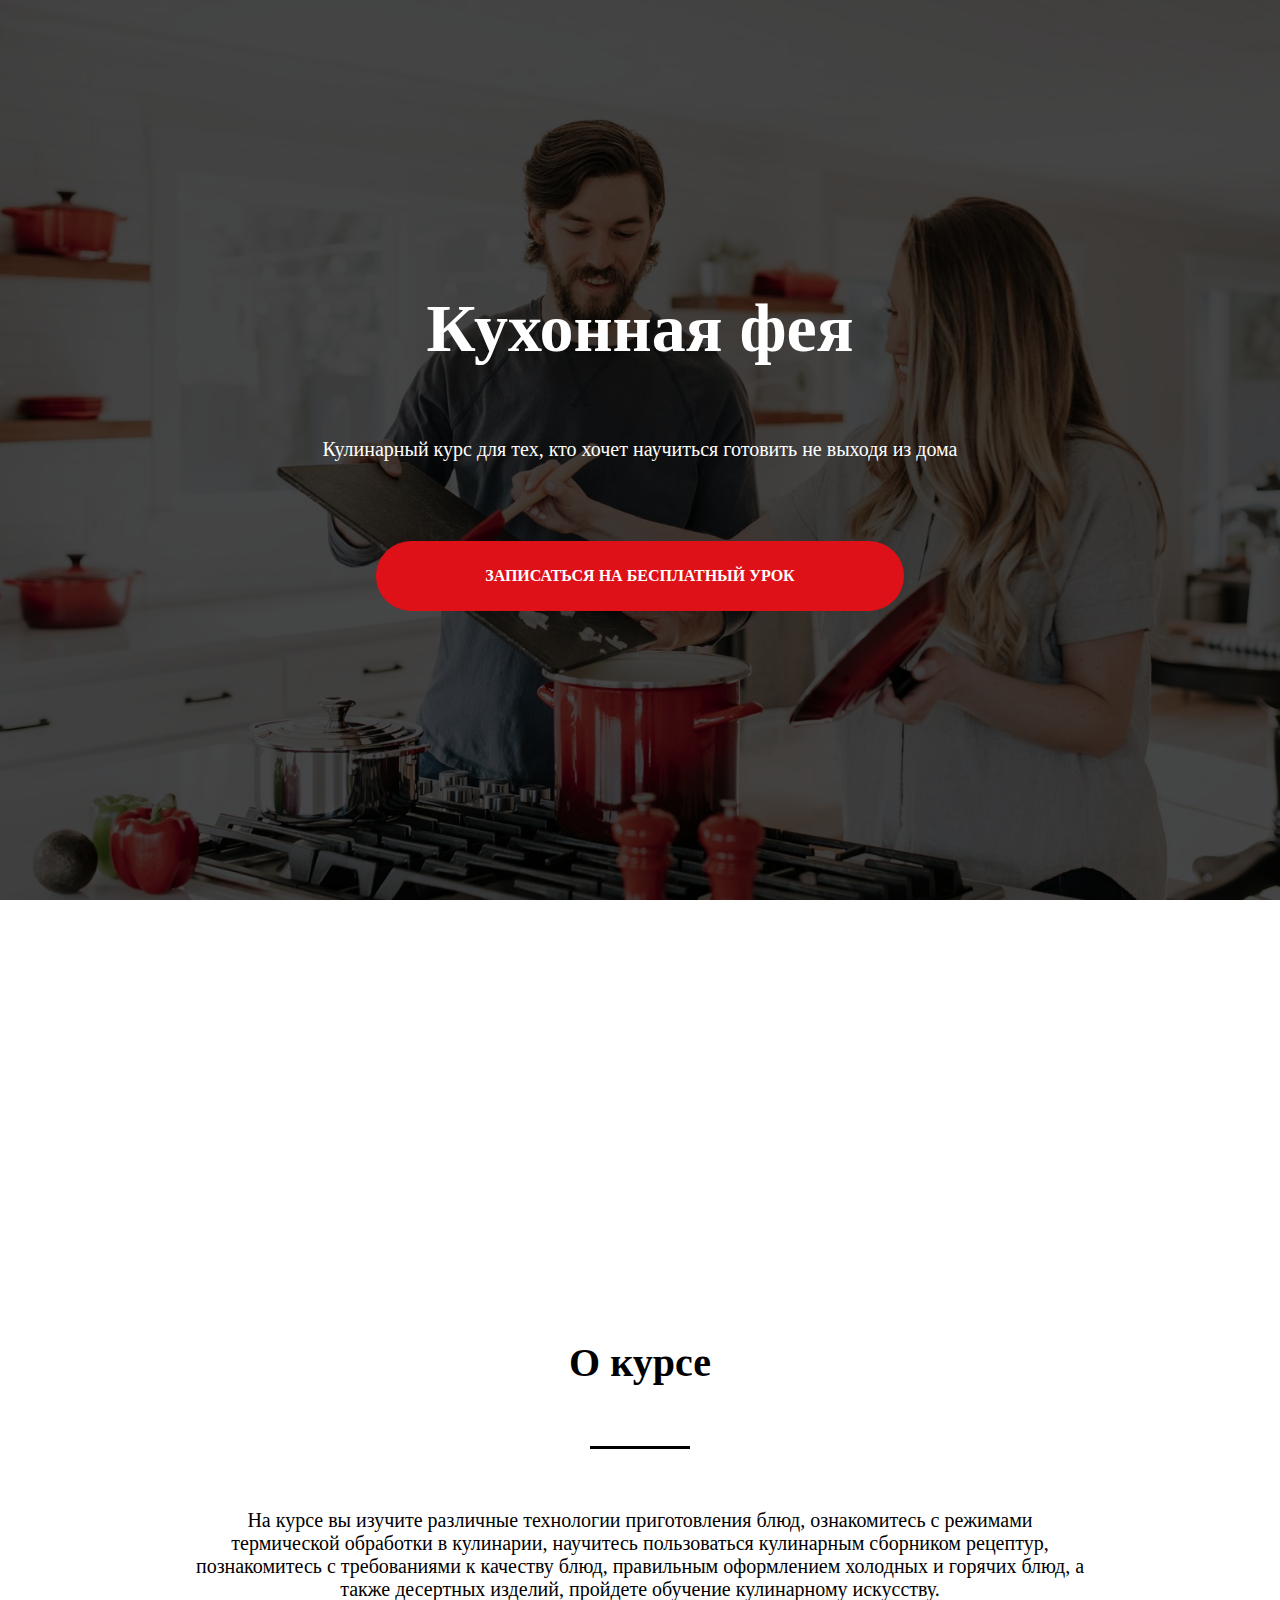
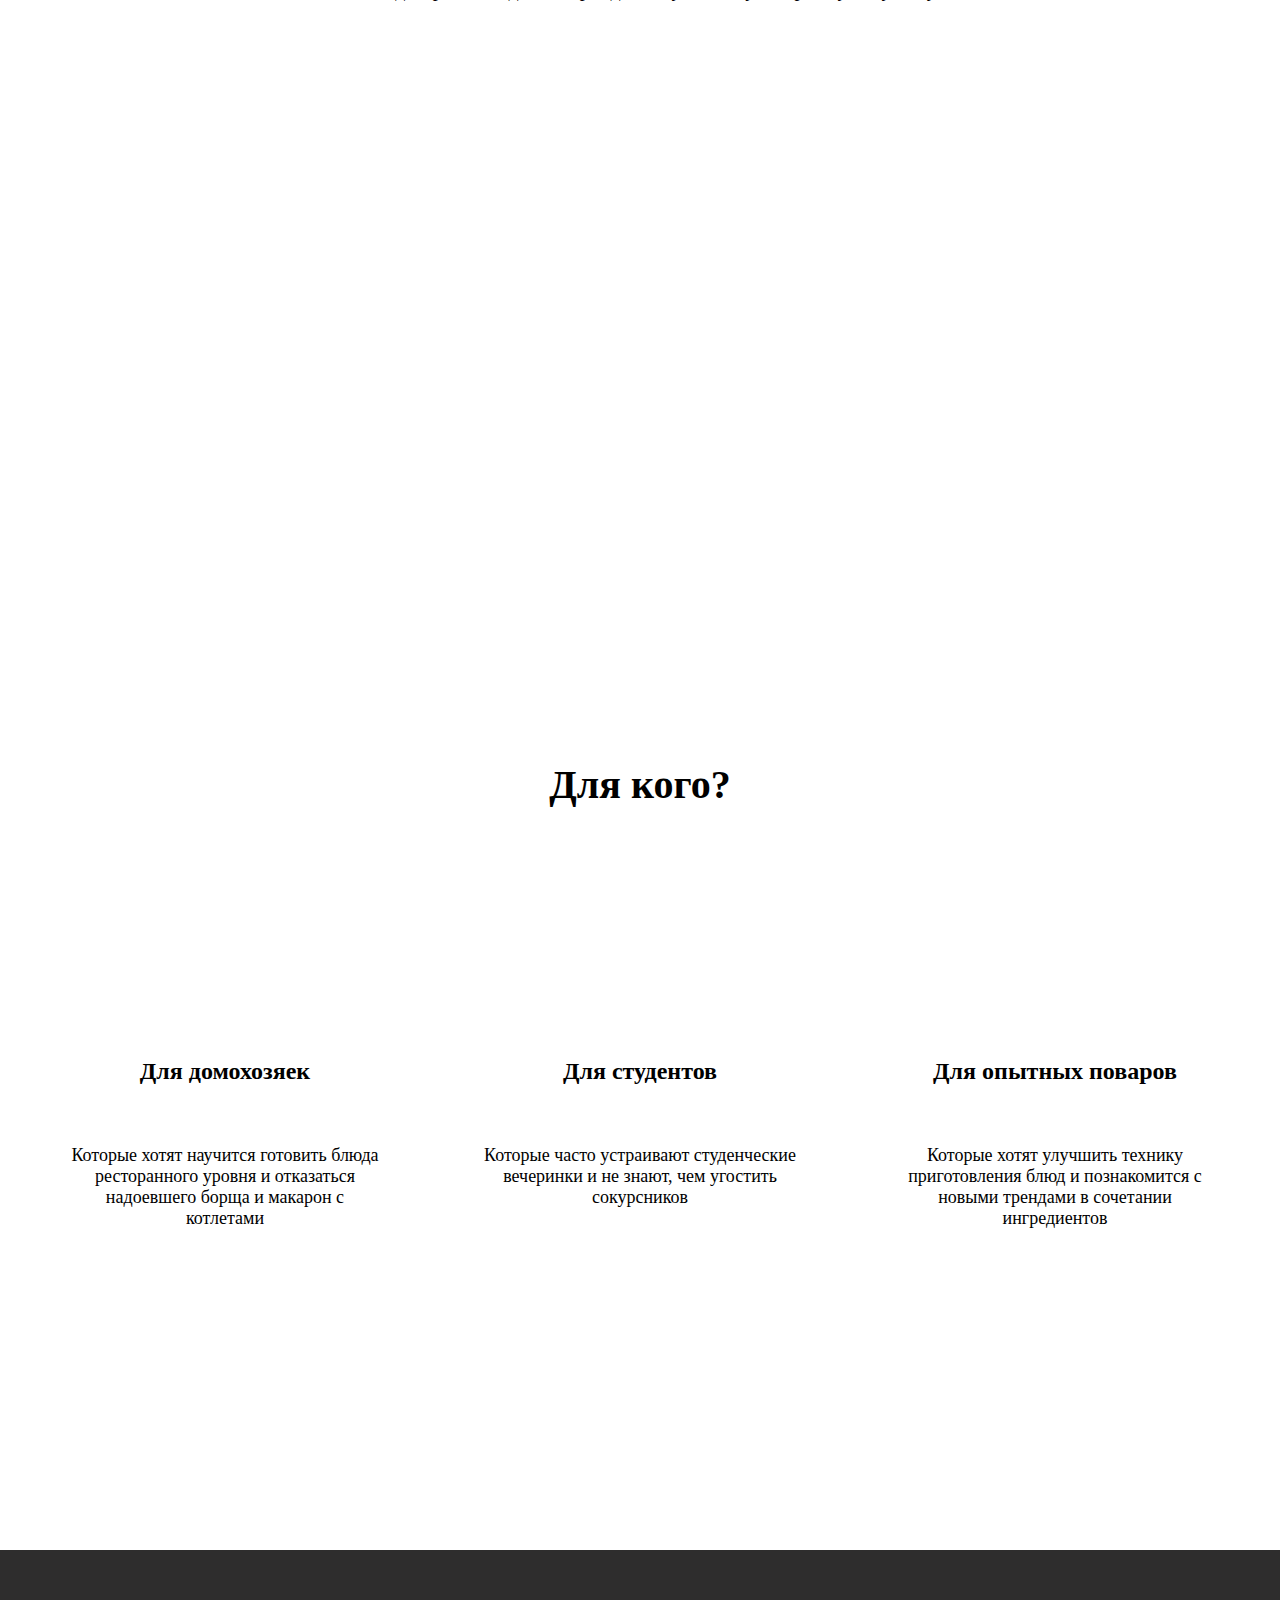
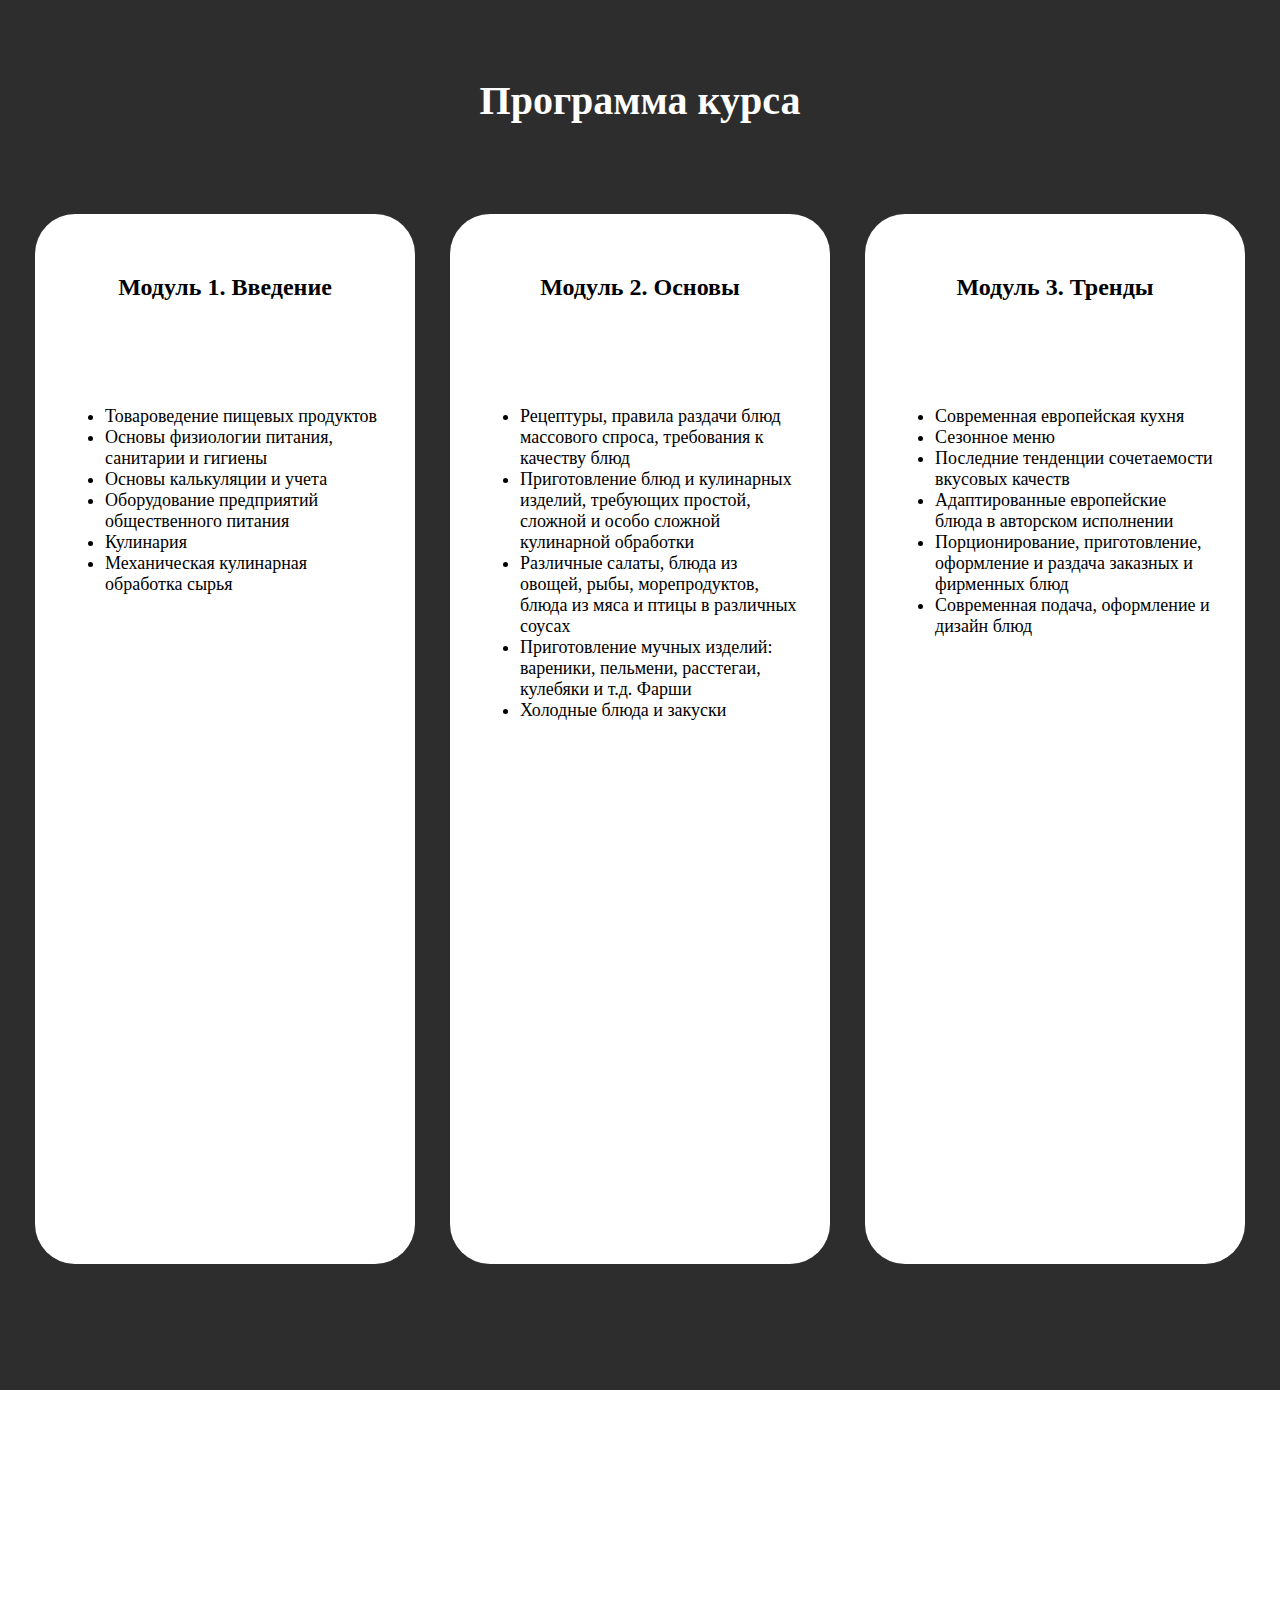
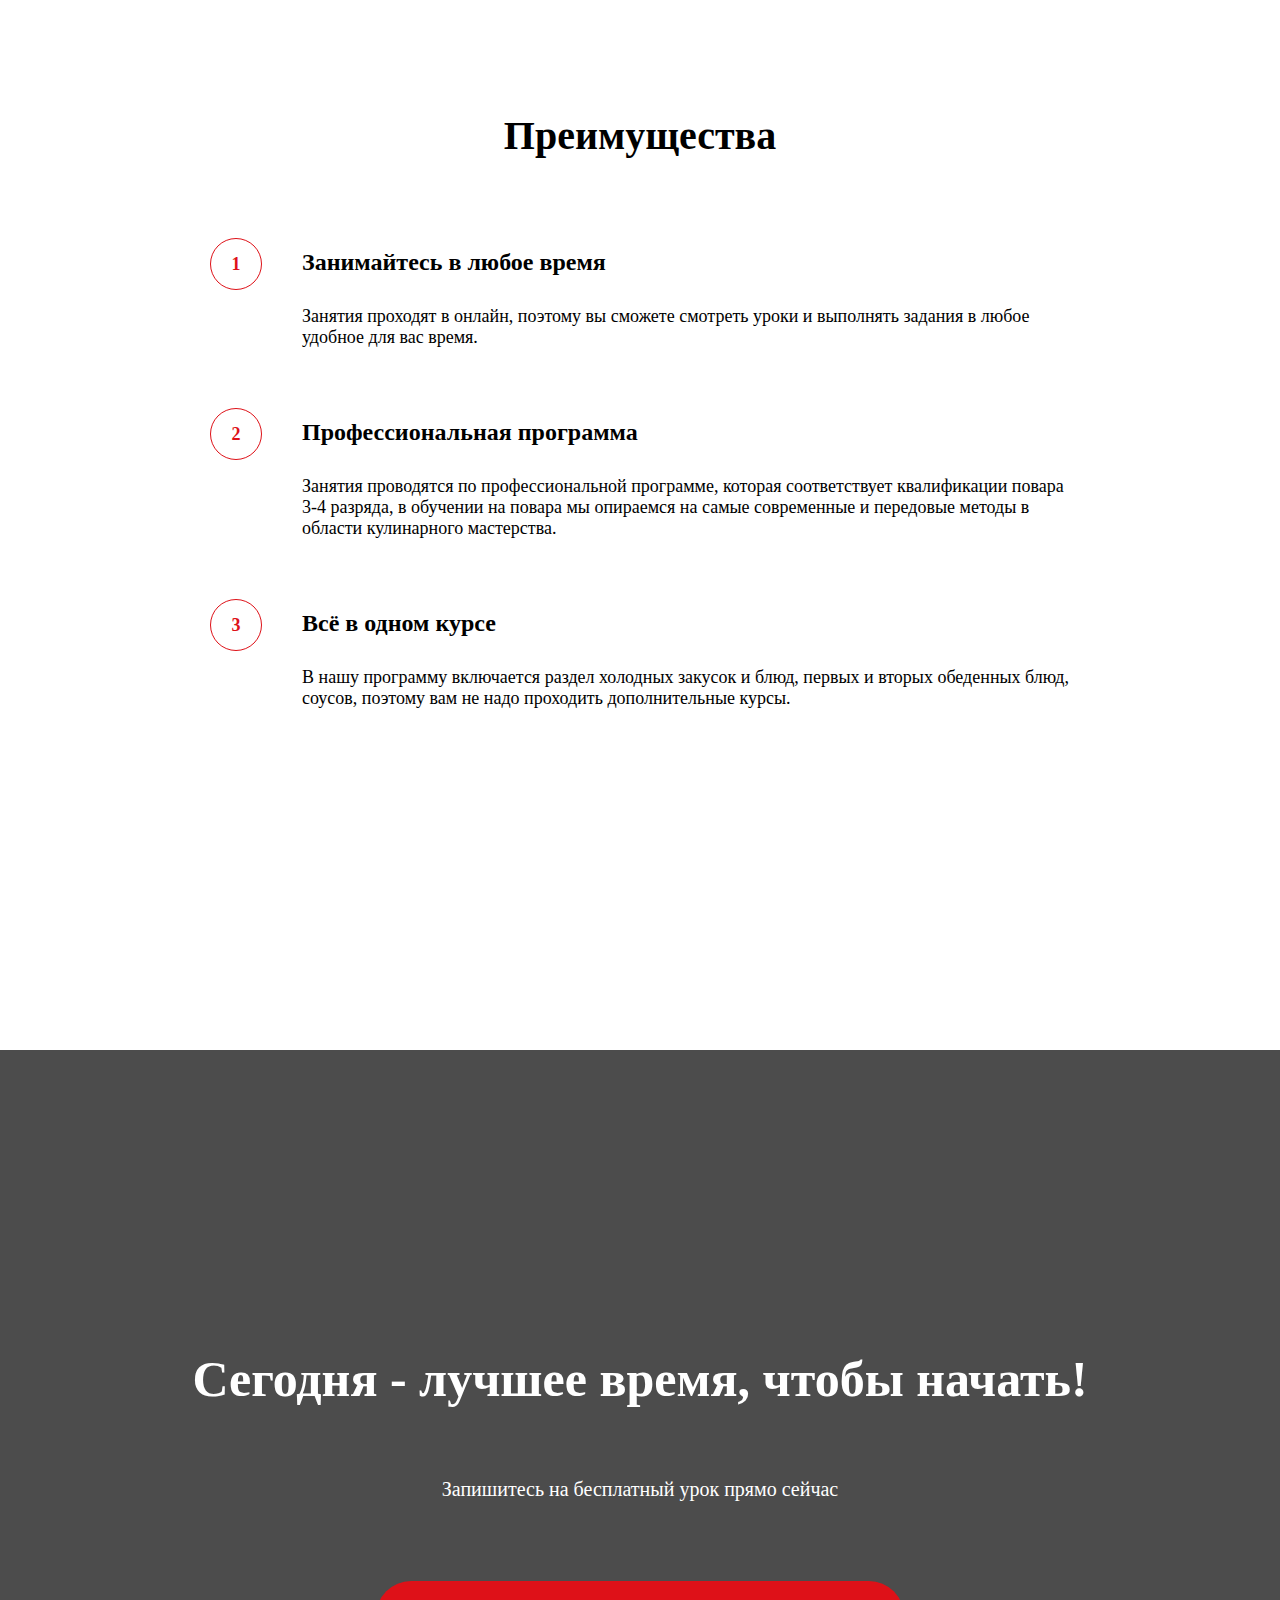
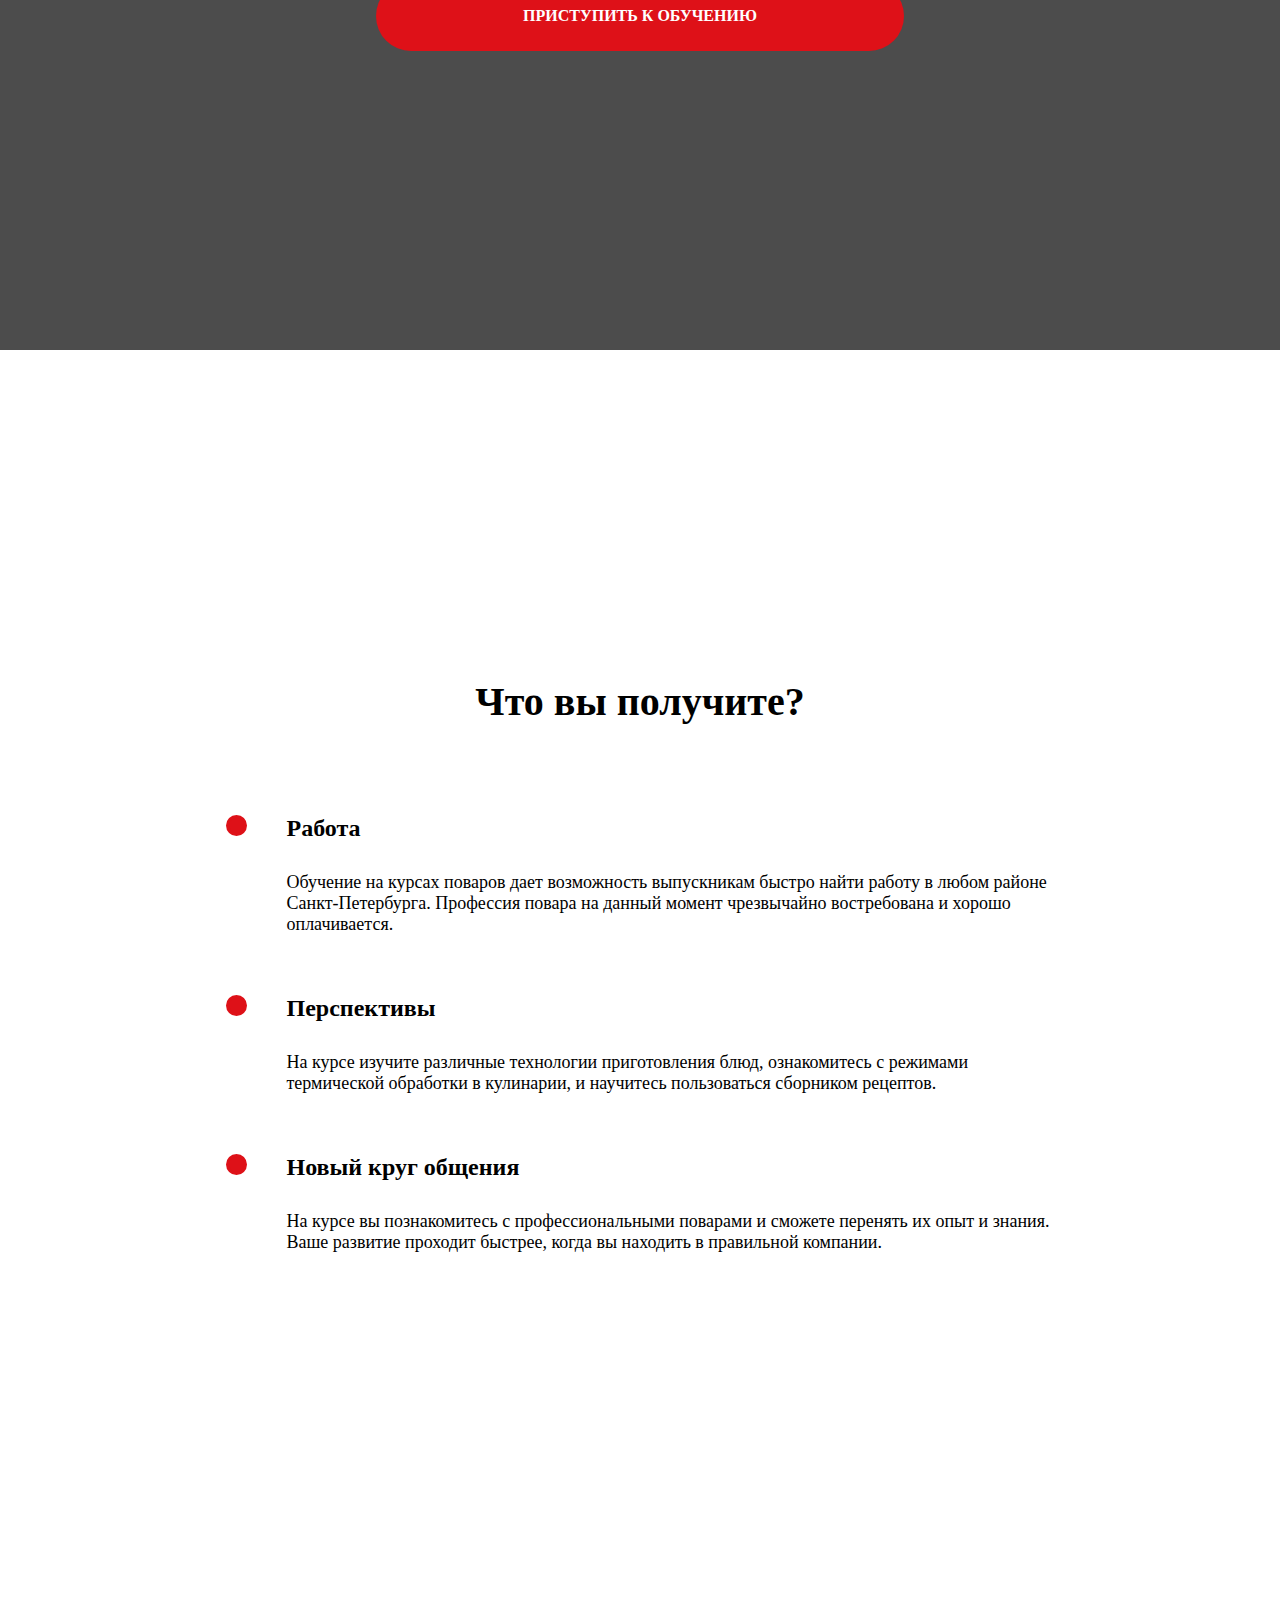
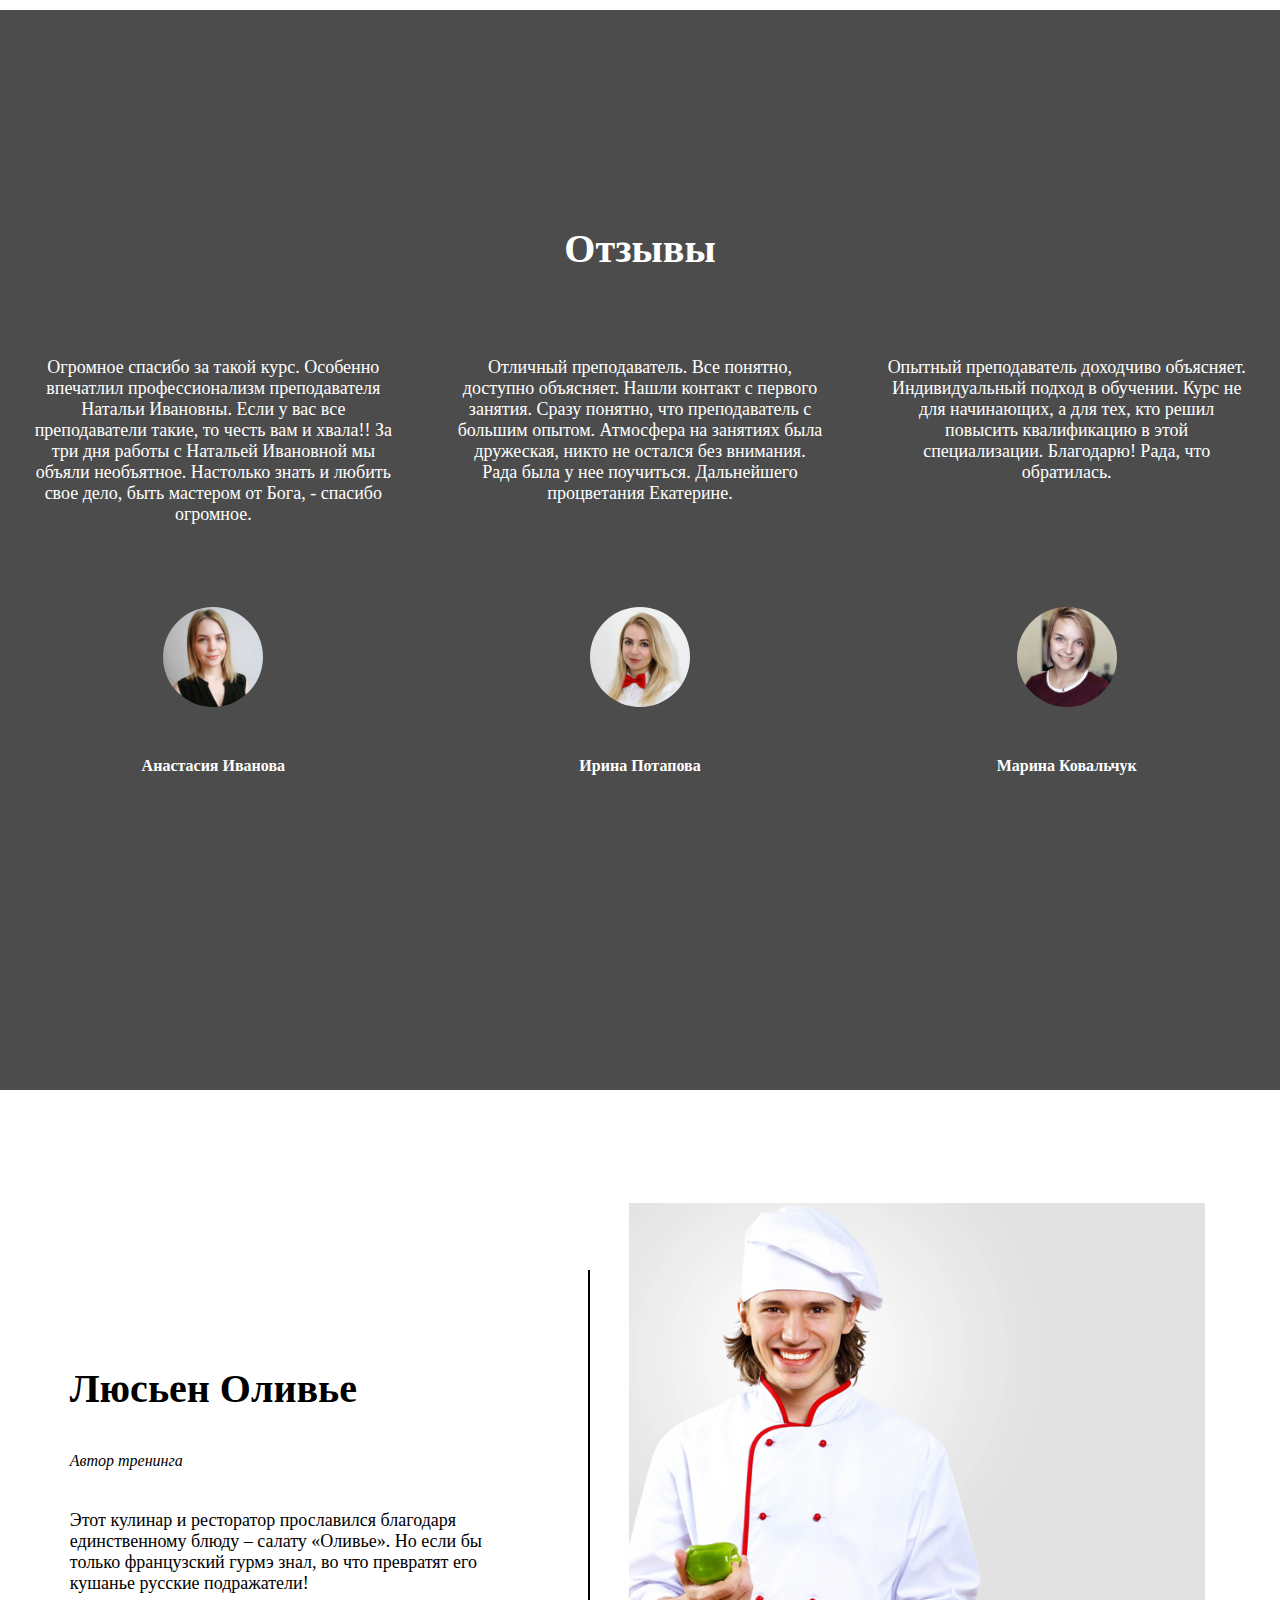
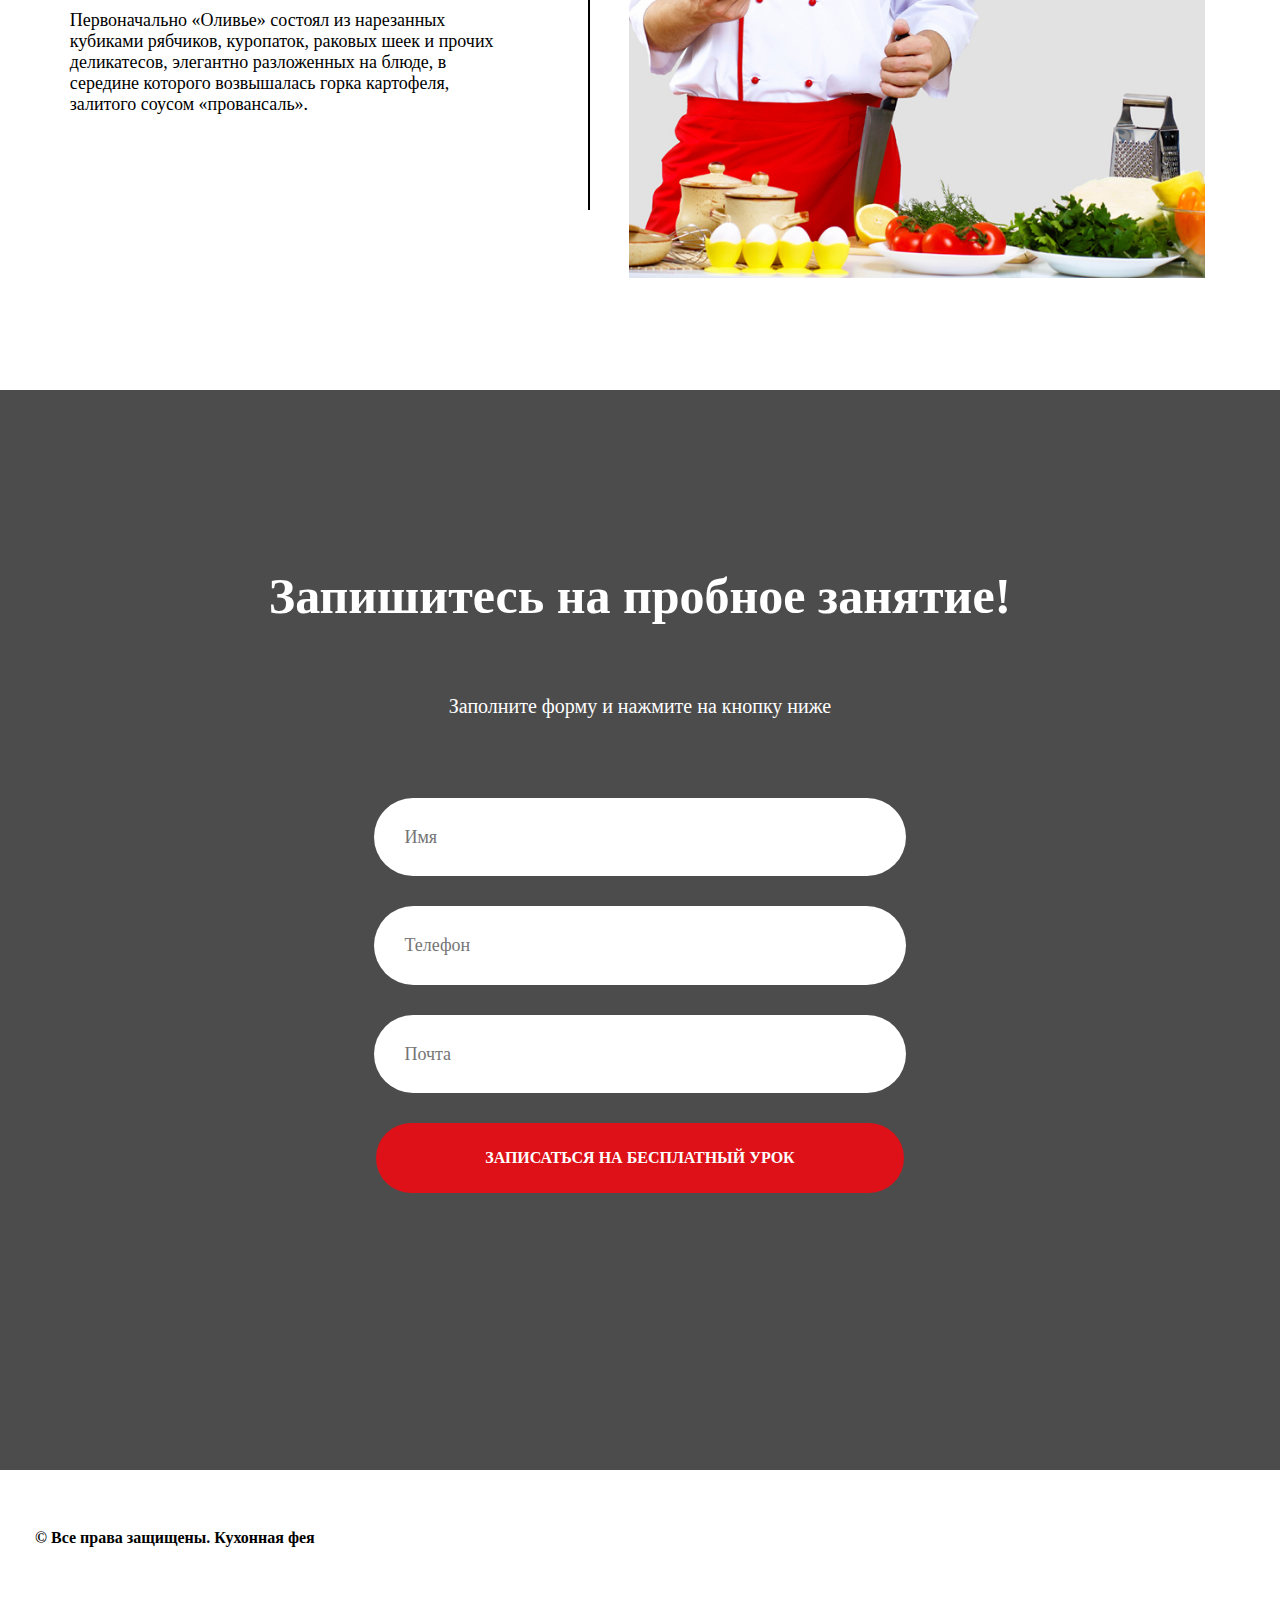
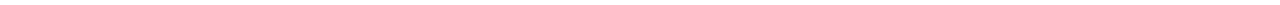
==== index.html @ ce596b77 "Исправлены медиа запросы для планшетов" ====
<!DOCTYPE html>

<html lang="ru" xmlns="http://www.w3.org/1999/html" xmlns="http://www.w3.org/1999/html">

<head>
    <meta charset="UTF-8">
    <meta name="viewport" content="width=device-width, initial-scale=1, user-scalable=no">
    <link rel="stylesheet" href="index.css"/>
    <title>Кухонная фея</title>
</head>

<body>
<div id="background">
    <div id="begin" class="page div_with_image">
        <div id="begin_filter" class="filter grey_filter"></div>
        <div id="begin_content" class="content">
            <span class="main_main_header"><b>Кухонная фея</b></span>
            <span id="begin_description" class="regular_center" style="margin-top: 70px;">Кулинарный курс для тех, кто хочет научиться готовить не выходя из дома</span>
            <a href="index.html#motivation2">ЗАПИСАТЬСЯ НА БЕСПЛАТНЫЙ УРОК</a>
        </div>
    </div>

    <div id="about" class="page div_with_image">
        <div id="about_content" class="content">
            <div id="about_white_div">
                <span class="header"><b>О курсе</b></span>
                <div style="background-color: black; opacity: 1.0; width: 100px; height: 3px; margin-top: 60px; margin-bottom: 30px"></div>
                <span class="regular_center">На курсе вы изучите различные технологии приготовления блюд, ознакомитесь с режимами термической обработки в кулинарии, научитесь пользоваться кулинарным сборником рецептур, познакомитесь с требованиями к качеству блюд, правильным оформлением холодных и горячих блюд, а также десертных изделий, пройдете обучение кулинарному искусству.</span>
            </div>
        </div>
    </div>

    <div id="for_whom" class="page">
        <div id="for_whom_content" class="content">
            <div style="margin-top: 30px">
                <span class="header"><b><center>Для кого?</center></b></span>
            </div>
            <div class="columns">
                <div class="column column_align_center">
                    <div id="house_wife" class="image"></div>
                    <span class="column_header_for_whom_span main_regular"><b>Для домохозяек</b></span>
                    <span class="regular" style="text-align: center">Которые хотят научится готовить блюда ресторанного уровня и отказаться надоевшего борща и макарон с котлетами</span>
                </div>
                <div class="column column_align_center">
                    <div id="student" class="image"></div>
                    <span class="column_header_for_whom_span  main_regular"><b>Для студентов</b></span>
                    <span class="regular" style="text-align: center">Которые часто устраивают студенческие вечеринки и не знают, чем угостить сокурсников</span>
                </div>
                <div class="column column_align_center">
                    <div id="cook" class="image"></div>
                    <span class="column_header_for_whom_span  main_regular"><b>Для опытных поваров</b></span>
                    <span class="regular" style="text-align: center">Которые хотят улучшить технику приготовления блюд и познакомится с новыми трендами в сочетании ингредиентов</span>
                </div>
            </div>
        </div>
    </div>

    <div id="programme" class="page">
        <div id="programme_content" class="content">
            <div id="programme_header">
                <span class="header"><b>Программа курса</b></span>
            </div>
            <div id="programme_columns" class="columns" style="margin-top: 90px">
                <div class="column column_programme">
                    <span class="main_regular programme_header2"><b><center>Модуль 1. Введение</center></b></span>
                    <ul class="programme_list">
                        <li class="regular2">Товароведение пищевых продуктов</li>
                        <li class="regular2">Основы физиологии питания, санитарии и гигиены</li>
                        <li class="regular2">Основы калькуляции и учета</li>
                        <li class="regular2">Оборудование предприятий общественного питания</li>
                        <li class="regular2">Кулинария</li>
                        <li class="regular2">Механическая кулинарная обработка сырья</li>
                    </ul>
                    <div id="programme1" class="image_programme"></div>
                </div>
                <div class="column column_programme">
                    <span class="main_regular programme_header2"><b><center>Модуль 2. Основы</center></b></span>
                    <ul id="programme_list_2" class="programme_list">
                        <li class="regular2">Рецептуры, правила раздачи блюд массового спроса, требования к качеству блюд</li>
                        <li class="regular2">Приготовление блюд и кулинарных изделий, требующих простой, сложной и особо сложной кулинарной обработки</li>
                        <li class="regular2">Различные салаты, блюда из овощей, рыбы, морепродуктов, блюда из мяса и птицы в различных соусах</li>
                        <li class="regular2">Приготовление мучных изделий: вареники, пельмени, расстегаи, кулебяки и т.д. Фарши</li>
                        <li class="regular2">Холодные блюда и закуски</li>
                    </ul>
                    <div id="programme2" class="image_programme"></div>
                </div>
                <div class="column column_programme">
                    <span class="main_regular programme_header2"><b><center>Модуль 3. Тренды</center></b></span>
                    <ul id="programme_list_3" class="programme_list">
                        <li class="regular2">Современная европейская кухня</li>
                        <li class="regular2">Сезонное меню</li>
                        <li class="regular2">Последние тенденции сочетаемости вкусовых качеств</li>
                        <li class="regular2">Адаптированные европейские блюда в авторском исполнении</li>
                        <li class="regular2">Порционирование, приготовление, оформление и раздача заказных и фирменных блюд</li>
                        <li class="regular2">Современная подача, оформление и дизайн блюд</li>
                    </ul>
                    <div id="programme3" class="image_programme"></div>
                </div>
            </div>
        </div>
    </div>

    <div id="pluses1" class="page">
        <div class="content pluses_content">
            <div style="margin-top: 10px">
                <span class="header"><b><center>Преимущества</center></b></span>
            </div>
            <div class="columns" style="flex-direction: column; margin-top: 20px">
                <div class="column_pluses_1 column_larger column_row">
                    <div class="circle"><b>1</b></div>
                    <div class="plus">
                        <span class="main_regular2" style="margin-top: 40px; margin-bottom: 0px;"><b>Занимайтесь в любое время</b></span>
                        <span class="regular" style="text-align: left; margin: 0; margin-top: 30px;">Занятия проходят в онлайн, поэтому вы сможете смотреть уроки и выполнять задания в любое удобное для вас время.</span>
                    </div>
                </div>
                <div class="column_pluses_1 column_larger column_row">
                    <div class="circle"><b>2</b></div>
                    <div class="plus">
                        <span class="main_regular2" style="margin-top: 0px; margin-bottom: 0px;"><b>Профессиональная программа</b></span>
                        <span class="regular" style="text-align: left; margin: 0; margin-top: 30px;">Занятия проводятся по профессиональной программе, которая соответствует квалификации повара 3-4 разряда, в обучении на повара мы опираемся на самые современные и передовые методы в области кулинарного мастерства.</span>
                    </div>
                </div>
                <div class="column_pluses_1 column_larger column_row">
                    <div class="circle"><b>3</b></div>
                    <div class="plus">
                        <span class="main_regular2" style="margin-top: 0px; margin-bottom: 0px;"><b>Всё в одном курсе</b></span>
                        <span class="regular" style="text-align: left; margin: 0; margin-top: 30px;">В нашу программу включается раздел холодных закусок и блюд, первых и вторых обеденных блюд, соусов, поэтому вам не надо проходить дополнительные курсы.</span>
                    </div>
                </div>
            </div>
        </div>
    </div>

    <div id="motivation1" class="page div_with_image">
        <div id="motivation1_filter" class="filter grey_filter"></div>
        <div id="motivation1_content" class="content">
            <span id="motivation1_description" class="main_header" style="margin-bottom: 40px"><b>Сегодня - лучшее время, чтобы начать!</b></span>
            <span class="regular_center">Запишитесь на бесплатный урок прямо сейчас</span>
            <a href="index.html#motivation2">Приступить к обучению</a>
        </div>
    </div>

    <div id="pluses2" class="page">
        <div class="content pluses_content">
            <div>
                <span class="header"><b><center>Что вы получите?</center></b></span>
            </div>
            <div class="columns" style="flex-direction: column; margin-top: 20px">
                <div class="column_larger column_row">
                    <div class="circle2"></div>
                    <div class="plus">
                        <span class="main_regular" style="margin-top: 40px; margin-bottom: 0px;"><b>Работа</b></span>
                        <span class="regular" style="text-align: left; margin: 0; margin-top: 30px;">Обучение на курсах поваров дает возможность выпускникам быстро найти работу в любом районе Санкт-Петербурга. Профессия повара на данный момент чрезвычайно востребована и хорошо оплачивается.</span>
                    </div>
                </div>
                <div class="column_larger column_row">
                    <div class="circle2"></div>
                    <div class="plus">
                        <span class="main_regular" style="margin-top: 0px; margin-bottom: 0px;"><b>Перспективы</b></span>
                        <span class="regular" style="text-align: left; margin: 0; margin-top: 30px;">На курсе изучите различные технологии приготовления блюд, ознакомитесь с режимами термической обработки в кулинарии, и научитесь пользоваться сборником рецептов.</span>
                    </div>
                </div>
                <div class="column_larger column_row">
                    <div class="circle2"></div>
                    <div class="plus">
                        <span class="main_regular" style="margin-top: 0px; margin-bottom: 0px;"><b>Новый круг общения</b></span>
                        <span class="regular" style="text-align: left; margin: 0; margin-top: 30px;">На курсе вы познакомитесь с профессиональными поварами и сможете перенять их опыт и знания. Ваше развитие проходит быстрее, когда вы находить в правильной компании.</span>
                    </div>
                </div>
            </div>
        </div>
    </div>

    <div id="feedback" class="page div_with_image">
        <div id="feedback_filter" class="filter grey_filter"></div>
        <div id="feedback_content" class="content">
            <div id="feedback_header">
                <span class="header" style="margin-bottom: 25px; margin-top: 70px"><b>Отзывы</b></span>
            </div>
            <div class="columns" style="margin-top: 0;">
                <div class="column_feedback">
                    <span class="regular feedback_regular" style="text-align: center; height: 380px">Огромное спасибо за такой курс. Особенно впечатлил профессионализм преподавателя Натальи Ивановны. Если у вас все преподаватели такие, то честь вам и хвала!! За три дня работы с Натальей Ивановной мы объяли необъятное. Настолько знать и любить свое дело, быть мастером от Бога, - спасибо огромное.</span>
                    <div id="image1" class="image_feedback"></div>
                    <span class="mini_regular"><b>Анастасия Иванова</b></span>
                </div>
                <div class="column_feedback">
                    <span class="regular feedback_regular" style="text-align: center; height: 380px">Отличный преподаватель. Все понятно, доступно объясняет. Нашли контакт с первого занятия. Сразу понятно, что преподаватель с большим опытом. Атмосфера на занятиях была дружеская, никто не остался без внимания. Рада была у нее поучиться. Дальнейшего процветания Екатерине.</span>
                    <div id="image2" class="image_feedback"></div>
                    <span class="mini_regular"><b>Ирина Потапова</b></span>
                </div>
                <div class="column_feedback">
                    <span class="regular feedback_regular" style="text-align: center; height: 380px">Опытный преподаватель доходчиво объясняет. Индивидуальный подход в обучении. Курс не для начинающих, а для тех, кто решил повысить квалификацию в этой специализации. Благодарю! Рада, что обратилась.</span>
                    <div id="image3" class="image_feedback"></div>
                    <span class="mini_regular"><b>Марина Ковальчук</b></span>
                </div>
            </div>
        </div>
    </div>

    <div id="author" class="page">
        <div id="author_content" class="content">
            <div id="author_text" class="column content_column">
                <p><span class="header"><b>Люсьен Оливье</b></span></p>
                <p style="margin-top: 40px; margin-bottom: 40px"><span class="mini_regular"><i>Автор тренинга</i></span></p>
                <p><span class="regular2">Этот кулинар и ресторатор прославился благодаря единственному блюду – салату «Оливье». Но если бы только французский гурмэ знал, во что превратят его кушанье русские подражатели!</span></p>
                <p><span class="regular2">Первоначально «Оливье» состоял из нарезанных кубиками рябчиков, куропаток, раковых шеек и прочих деликатесов, элегантно разложенных на блюде, в середине которого возвышалась горка картофеля, залитого соусом «провансаль».</span></p>
            </div>
            <div class="vertical_line"></div>
            <div id="image_author" class="big_image"></div>
        </div>
    </div>

    <div id="motivation2" class="page div_with_image">
        <div id="motivation2_filter" class="filter grey_filter"></div>
        <div id="motivation2_content" class="content">
        <span id="motivation2_description" class="main_header"><b>Запишитесь на пробное занятие!</b></span>
        <span class="regular_center" style="margin-top: 70px; margin-bottom: 70px">Заполните форму и нажмите на кнопку ниже</span>
        <form class="apply_form" style="margin-top: 10px">
            <input class="form_input" name="input" type="text" placeholder="Имя"/>
            <input class="form_input" name="input" type="text" placeholder="Телефон"/>
            <input class="form_input" name="input" type="text" placeholder="Почта"/>
            <a href="thanks.html" style="margin: 0">Записаться на бесплатный урок</a>
        </form>
        </div>
    </div>

    <div id="podval">
        <span class="mini_regular"><b>© Все права защищены. Кухонная фея</b></span>
    </div>
</div>
</body>
</html>
---- index.css ----
body {
    overflow-x: hidden;
}

div#background {
    position: absolute;
    top: 0;
    left: 0;
    right: 0;
    width: 100%;
    overflow-x: hidden;
}

a {
    margin-top: 50px;
    border-radius: 50px;
    width: 40vw;
    height: 10vh;
    background-color: #de1118;
    border: 0px solid;
    color: white;
    font-size: 22px;
    font-weight: 700;
    font-family: Georgia;
    text-transform: uppercase;
    display: flex;
    justify-content: center;
    align-items: center;
    text-decoration: none;
}

a:hover {
    background-color: white;
    color: #de1118;
}

.image {
    background-position: center; /* Центровка изображения */
    background-size: cover; /* Масштабирование картинки */
    background-repeat: no-repeat; /* Чтобы картинка не повторялась */
    width: 90px;
    height: 90px;
}

.image_programme {
    background-position: center; /* Центровка изображения */
    background-size: cover; /* Масштабирование картинки */
    background-repeat: no-repeat; /* Чтобы картинка не повторялась */
    width: 120px;
    height: 120px;
}

.image_feedback {
    background-position: center; /* Центровка изображения */
    background-size: cover; /* Масштабирование картинки */
    background-repeat: no-repeat; /* Чтобы картинка не повторялась */
    width: 100px;
    height: 100px;
    border-radius: 100px;
    text-align: center;
    margin-bottom: 20px;
}

.big_image {
    background-position: center; /* Центровка изображения */
    background-size: cover; /* Масштабирование картинки */
    background-repeat: no-repeat; /* Чтобы картинка не повторялась */
    width: 45vw;
    height: 75vh;
    margin-right: 35px;
}

div#image_author {
    background-image: url(Автор.jpg)
}

div#programme1 {
    background-image: url(https://static.tildacdn.info/lib/tildaicon/33633436-3532-4832-b466-383563306236/Tilda_Icons_42_restaurant_vegan.svg)
}

div#programme2 {
    background-image: url(https://static.tildacdn.info/lib/tildaicon/37316234-6465-4562-b532-393032663663/Tilda_Icons_42_restaurant_dish.svg)
}

div#programme3 {
    background-image: url(https://static.tildacdn.info/lib/tildaicon/37383837-3966-4265-b132-633432346238/Tilda_Icons_42_restaurant_waiter.svg)
}

div#image1 {
    background-image: url("Для отзывов 1.jpg")
}

div#image2 {
    background-image: url("Для отзывов 2.jpg")
}

div#image3 {
    background-image: url("Для отзывов 3.jpg")
}

div#house_wife {
    background-image: url(https://static.tildacdn.info/lib/tildaicon/30373434-6335-4361-b639-386333306365/3st_woman.svg);
}

div#student {
    background-image: url(https://static.tildacdn.info/lib/tildaicon/61336534-3130-4063-a532-373039303038/1ed_teacher.svg);
}

div#cook {
    background-image: url(https://static.tildacdn.info/lib/tildaicon/37636365-6636-4238-b466-346564663133/Tilda_Icons_32_profession_chef.svg);
}

.page {
    position: relative;
    top: 0;
    right: 0;
    left: 0;
    width: 100vw;
    overflow-x: hidden;
    height: 100vh;
}

.content {
    position: absolute;
    top: 0;
    left: 0;
    width: 100vw;
    height: 100vh;
    display: flex;
}

div#begin {
    background-image: url(Обложка.jpg); /* Цвет фона и путь к файлу */
}

div#begin_content {
    flex-direction: column;
    justify-content: center;
    align-items: center;
    color: #ffffff;
}

.filter {
    position: absolute;
    top: 0;
    left: 0;
    width: 100vw;
    overflow-x: hidden;
    height: 100vh;
}

.grey_filter {
    background-color: black;
    opacity: 0.70;
}

div#about {
    background-image: url("О курсе.jpg");
}

div#about_content {
    flex-direction: column;
    justify-content: center;
    align-items: center;
    color: #000000;
}

div#about_white_div {
    background-color: white;
    padding-left: 50px;
    padding-right: 50px;
    display: flex;
    flex-direction: column;
    justify-content: center;
    align-items: center;
    width: 60%;
    height: 60%;
}

div#for_whom_content {
    flex-direction: column;
    justify-content: center;
    color: #000000;
    height: 85vh;
}

div#for_whom {
    height: 85vh;
}

div#programme {
    height: 160vh;
    background-color: #2e2d2d;
    flex-direction: column;
    justify-content: center;
    align-items: center;
}

div#programme_header {
    display: flex;
    flex-direction: row;
    justify-content: center;
    color: white;
}

div#feedback_header {
    display: flex;
    flex-direction: row;
    justify-content: center;
    color: white;
}

div#programme_content {
    flex-direction: column;
    justify-content: center;
    color: #000000;
    height: 160vh;
}

div#pluses1 {
    height: 120vh;
}

.pluses_content {
    flex-direction: column;
    justify-content: center;
    color: #000000;
    align-items: center;
    height: 120vh;
}

div#pluses2 {
    height: 120vh;
}

div#feedback_content {
    flex-direction: column;
    justify-content: center;
    color: #ffffff;
    height: 100vh;
}

div#feedback_filter {
    height: 100vh;
}

div#author_content {
    flex-direction: row;
    justify-content: space-evenly;
    align-items: center;
    color: #000000;
}

div#motivation2_content {
    flex-direction: column;
    justify-content: center;
    color: #ffffff;
}

.columns {
    margin-top: 100px;
    display: flex;
    flex-direction: row;
    justify-content: space-evenly;
}

.column {
    background-color: white;
    width: 25vw;
    border: 0px solid;
    border-radius: 40px;
    padding: 30px;
}

.column_programme {
    display: flex;
    flex-direction: column;
    justify-content: space-between;
    align-items: center;
    height: 110vh;
}

.programme_list {
    height: 70vh;
    margin-top: 10px;
    margin-bottom: 12px;
}

.column_feedback {
    width: 50vw;
    /*height: 90vh;*/
    border: 0px solid;
    border-radius: 40px;
    padding: 30px;
    display: flex;
    flex-direction: column;
    justify-content: space-between;
    align-items: center;
}

.content_column {
    width: 35vw;
    justify-content: space-between;
}

.column_larger {
    background-color: white;
    width: 100vw;
    border: 0px solid;
    border-radius: 40px;
    padding: 30px;
}

.column_row {
    display: flex;
    flex-direction: row;
    justify-content: center;
    align-items: baseline;
}

.plus {
    width: 60vw;
    margin-left: 40px;
    display: flex;
    flex-direction: column;
    justify-content: center;
    align-items: flex-start;
}

.column_align_center {
    display: flex;
    flex-direction: column;
    align-items: center;
}

div#motivation1 {
    background-image: url("Призыв к действию 1.jpg");
}

div#motivation1_content {
    flex-direction: column;
    justify-content: center;
    align-items: center;
    color: #ffffff;
}

div#feedback {
    height: 100vh;
    background-image: url(Отзывы.jpg);
}

div#motivation2 {
    background-image: url("Призыв к действию 2.jpg");
}

.div_with_image {
    background-position: center; /* Центровка изображения */
    background-size: cover; /* Масштабирование картинки */
    background-repeat: no-repeat; /* Чтобы картинка не повторялась */
    background-attachment: fixed; /* Красивый скролл */
    width: 100vw;
    overflow-x: hidden;
    height: 100vh;
}

.main_header {
    font-family: Georgia;
    font-size: 70px;
    text-align: center;
}

.header {
    font-family: Georgia;
    font-size: 50px;
    text-align: center;
}

.main_main_header {
    font-family: Georgia;
    font-size: 90px;
    text-align: center;
}

.regular {
    margin-top: 30px;
    margin-bottom: 30px;
    font-family: Georgia;
    font-size: 30px;
    text-align: center;
}

.regular_center {
    margin-top: 30px;
    margin-bottom: 30px;
    font-family: Georgia;
    font-size: 30px;
    text-align: center;
}

.regular2 {
    font-family: Georgia;
    font-size: 30px;
}

.main_regular {
    margin-top: 30px;
    margin-bottom: 30px;
    font-family: Georgia;
    font-size: 36px;
    text-align: center;
}

.main_regular2 {
    margin-top: 30px;
    margin-bottom: 30px;
    font-family: Georgia;
    font-size: 36px;
    text-align: center;
}

.mini_regular {
    margin-top: 30px;
    margin-bottom: 30px;
    font-family: Georgia;
    font-size: 24px;
    text-align: center;
}

div#podval {
    height: 15vh;
    display: flex;
    flex-direction: row;
    justify-content: flex-start;
    align-items: center;
    padding-left: 35px;
}

.circle {
    border: 2px solid;
    border-color: #de1118;
    border-radius: 45px;
    width: 80px;
    height: 80px;
    text-align: center;
    line-height: 75px;
    color: #de1118;
    font-size: 30px;
    font-family: Georgia;
}

.circle2 {
    border: 3px solid;
    border-color: #de1118;
    background-color: #de1118;
    border-radius: 35px;
    width: 35px;
    height: 35px;
}

.apply_form {
    display: flex;
    flex-direction: column;
    justify-content: space-evenly;
    align-items: center;
}

.form_input {
    width: 38.5vw;
    margin-bottom: 30px;
    height: 10vh;
    border-radius: 50px;
    border: 0px solid;
    padding-left: 30px;
    font-family: Georgia;
    font-size: 26px;
    background-color: white;
    outline: 0;
    outline-offset: 0;
}

.vertical_line {
    width: 2px;
    height: 60vh;
    background-color: black;
}

@media screen and (max-width: 1280px) {
    a {
        width: 40vw;
        height: 6vh;
        font-size: 16px;
        padding: 8px;
    }
}

@media screen and (max-width: 1280px) {
    .regular_center {
        font-size: 20px;
    }
}

@media screen and (max-width: 1280px) {
    .main_main_header {
        font-size: 68px;
    }
}


@media screen and (max-width: 1280px) {
    .header {
        font-size: 40px;
    }
}

@media screen and (max-width: 1280px) {
    div#about_white_div {
        padding: 30px;
        padding-top: 30px;
        width: 70vw;
        height: 70vh;
    }
}

@media screen and (max-width: 1280px) {
    div#about {
        height: 130vh;
    }
}

@media screen and (max-width: 1280px) {
    div#about_content {
        height: 130vh;
    }
}

@media screen and (max-width: 1280px) {
    .main_regular {
        font-size: 24px;
    }
}

@media screen and (max-width: 1280px) {
    .main_regular2 {
        font-size: 24px;
    }
}

@media screen and (max-width: 1280px) {
    .regular {
        font-size: 18px;
    }
}

@media screen and (max-width: 1280px) {
    .regular2 {
        font-size: 18px;
    }
}

@media screen and (max-width: 1280px) {
    .main_header {
        font-size: 50px;
    }
}

@media screen and (max-width: 1280px) {
    .mini_regular {
        font-size: 16px;
    }
}

@media screen and (max-width: 1280px) {
    div#for_whom {
        height: 120vh;
    }
}

@media screen and (max-width: 1280px) {
    div#for_whom_content {
        height: 120vh;
    }
}

@media screen and (max-width: 1280px) {
    .pluses_content {
        height: 140vh;
    }
}

@media screen and (max-width: 1280px) {
    div#pluses1 {
        height: 140vh;
    }
}

@media screen and (max-width: 1280px) {
    div#pluses2 {
        height: 140vh;
    }
}

@media screen and (max-width: 1280px) {
    .circle {
        border: 1.5px solid;
        border-radius: 45px;
        width: 50px;
        height: 50px;
        text-align: center;
        line-height: 50px;
        font-size: 18px;
    }
}

@media screen and (max-width: 1280px) {
    .circle2 {
        border-radius: 45px;
        width: 15px;
        height: 15px;
    }
}

@media screen and (max-width: 1280px) {
    .feedback_content {
        height: 120vh;
    }
}

@media screen and (max-width: 1280px) {
    .feedback_regular {
        height: 220px !important;
    }
}

@media screen and (max-width: 1280px) {
    div#feedback {
        height: 120vh;
    }
}

@media screen and (max-width: 1280px) {
    div#feedback_filter {
        height: 120vh;
    }
}

@media screen and (max-width: 1280px) {
    div#feedback_header {
        margin-top: 70px !important;
    }
}

@media screen and (max-width: 1280px) {
    .form_input {
        width: 39vw;
        height: 8.5vh;
        font-size: 18px;
    }
}

@media screen and (max-width: 1280px) {
    div#motivation2 {
        height: 120vh;
    }
}

@media screen and (max-width: 1280px) {
    div#motivation2_filter {
        height: 120vh;
    }
}

@media screen and (max-width: 1280px) {
    .motivation2_content {
        height: 120vh;
    }
}

@media screen and (max-width: 1280px) {
    span#motivation2_description {
        margin-top: 80px;
    }
}

@media screen and (max-width: 950px) {
    a {
        width: 80vw;
        height: 5vh;
        font-size: 14px;
        padding: 8px;
    }
}

@media screen and (max-width: 950px) {
    span#begin_description {
        width: 80vw;
    }
}

@media screen and (max-width: 950px) {
    div#about_white_div {
        padding: 30px;
        padding-top: 30px;
        width: 70vw;
        height: 60vh;
    }
}

@media screen and (max-width: 950px) {
    .main_main_header {
        font-size: 50px;
    }
}

@media screen and (max-width: 950px) {
    .regular_center {
        font-size: 18px;
    }
}

@media screen and (max-width: 950px) {
    .header {
        font-size: 38px;
    }
}

@media screen and (max-width: 950px) {
    .columns {
        flex-direction: column;
        align-items: center;
        margin-top: 50px;
    }
}

@media screen and (max-width: 950px) {
    .column {
        width: 80vw;
        padding: 10px;
    }
}

@media screen and (max-width: 950px) {
    .column_header_for_whom_span {
        margin-bottom: 0px;
    }
}

@media screen and (max-width: 950px) {
    div#for_whom {
        height: 140vh;
    }
}

@media screen and (max-width: 950px) {
    div#for_whom_content {
        height: 100%;
    }
}

@media screen and (max-width: 950px) {
    div#programme {
        height: 340vh;
    }
}

@media screen and (max-width: 950px) {
    div#programme_content {
        height: 340vh;
        justify-content: center;
    }
}

@media screen and (max-width: 950px) {
    div#programme_columns {
        height: 90%;
        margin-top: 10px !important;
    }
}

@media screen and (max-width: 950px) {
    .image_programme {
        margin-bottom: 20px;
    }
}

@media screen and (max-width: 950px) {
    .main_regular {
        font-size: 24px;
    }
}

@media screen and (max-width: 950px) {
    .regular2 {
        font-size: 20px;
    }
}

@media screen and (max-width: 950px) {
    .column_programme {
        height: 90vh;
    }
}

@media screen and (max-width: 950px) {
    .programme_list {
        height: 50%;
        width: 70vw;
    }
}

@media screen and (max-width: 950px) {
    ul#programme_list_2 {
        height: 50%;
        width: 70vw;
    }
}

@media screen and (max-width: 950px) {
    ul#programme_list_3 {
        height: 50%;
        width: 70vw;
    }
}

@media screen and (max-width: 950px) {
    .regular {
        font-size: 18px;
    }
}

@media screen and (max-width: 950px) {
    .programme_header2 {
        margin-top: 70px;
        margin-bottom: 50px;
    }
}

@media screen and (max-width: 950px) {
    div#pluses1 {
        height: 130vh;
        align-items: center;
        justify-content: center;
    }
}

@media screen and (max-width: 950px) {
    .pluses_content {
        height: 130vh;
    }
}

@media screen and (max-width: 950px) {
    .column_pluses_1 {
        width: 80vw;
    }
}

@media screen and (max-width: 950px) {
    .plus {
        width: 60vw;
    }
}

@media screen and (max-width: 950px) {
    .main_regular2 {
        font-size: 18px;
        text-align: left;
    }
}

@media screen and (max-width: 950px) {
    .main_header {
        font-size: 40px;
    }
}

@media screen and (max-width: 950px) {
    span#motivation1_description {
        width: 80vw;
        margin-bottom: 40px;
    }
}

@media screen and (max-width: 950px) {
    span#motivation2_description {
        width: 80vw;
        margin-bottom: 20px;
    }
}

@media screen and (max-width: 950px) {
    div#motivation2_content {
        align-items: center;
    }
}

@media screen and (max-width: 950px) {
    div#motivation2 {
        height: 120vh;
    }
}

@media screen and (max-width: 950px) {
    div#motivation2_filter {
        height: 120vh;
    }
}

@media screen and (max-width: 950px) {
    .motivation2_content {
        height: 120vh;
    }
}

@media screen and (max-width: 950px) {
    .form_input {
        width: 72.5vw;
        height: 6.5vh;
        font-size: 14px;
        padding-left: 5vw;
        padding-right: 5vw;
    }
}

@media screen and (max-width: 950px) {
    .mini_regular {
        font-size: 12px;
    }
}

@media screen and (max-width: 950px) {
    div#author_content {
        flex-direction: column;
        height: 150vh;
    }
}

@media screen and (max-width: 950px) {
    div#author {
        height: 150vh;
    }
}

@media screen and (max-width: 950px) {
    div#author_text {
        width: 80vw;
    }
}

@media screen and (max-width: 950px) {
    .vertical_line {
        display: none;
    }
}

@media screen and (max-width: 950px) {
    div#image_author {
        width: 80vw;
        margin-right: 0;
        height: 450px;
        margin-bottom: 30px;
    }
}

@media screen and (max-width: 950px) {
    .column_feedback {
        width: 80vw;
    }
}

@media screen and (max-width: 950px) {
    .feedback_regular {
        height: auto !important;
        margin-top: 0;
        margin-bottom: 50px;
    }
}

@media screen and (max-width: 950px) {
    div#feedback_header {
        margin-top: 0 !important;
        height: 10vh;
        margin-bottom: 40px;
    }
}

@media screen and (max-width: 950px) {
    div#feedback {
        height: 200vh;
    }
}

@media screen and (max-width: 950px) {
    div#feedback_content {
        height: 200vh;
    }
}

@media screen and (max-width: 950px) {
    div#feedback_filter {
        height: 200vh;
    }
}

@media screen and (max-width: 480px) {
    div#about_white_div {
        padding: 10px;
        padding-top: 30px;
        width: 80vw;
    }
}

@media screen and (max-width: 480px) {
    span#begin_description {
        width: 80vw;
    }
}

@media screen and (max-width: 480px) {
    a {
        width: 80vw;
        height: 5vh;
        font-size: 10px;
        padding: 8px;
    }
}

@media screen and (max-width: 480px) {
    .main_main_header {
        font-size: 40px;
    }
}

@media screen and (max-width: 480px) {
    .regular_center {
        font-size: 14px;
    }
}

@media screen and (max-width: 480px) {
    .header {
        font-size: 30px;
    }
}

@media screen and (max-width: 480px) {
    .columns {
        flex-direction: column;
        align-items: center;
        margin-top: 50px;
    }
}

@media screen and (max-width: 480px) {
    .column {
        width: 80vw;
        padding: 10px;
    }
}

@media screen and (max-width: 480px) {
    .column_header_for_whom_span {
        margin-bottom: 0px;
    }
}

@media screen and (max-width: 480px) {
    div#for_whom {
        height: 140vh;
    }
}

@media screen and (max-width: 480px) {
    div#for_whom_content {
        height: 100%;
    }
}

@media screen and (max-width: 480px) {
    div#programme {
        height: 240vh;
    }
}

@media screen and (max-width: 480px) {
    div#programme_content {
        height: 100%;
        justify-content: center;
    }
}

@media screen and (max-width: 480px) {
    div#programme_columns {
        height: 90%;
        margin-top: 10px !important;
    }
}

@media screen and (max-width: 480px) {
    .image_programme {
        margin-bottom: 20px;
    }
}

@media screen and (max-width: 480px) {
    .main_regular {
        font-size: 16px;
    }
}

@media screen and (max-width: 480px) {
    .regular2 {
        font-size: 14px;
    }
}

@media screen and (max-width: 480px) {
    .column_programme {
        height: 60vh;
    }
}

@media screen and (max-width: 480px) {
    .programme_list {
        height: 50%;
    }
}

@media screen and (max-width: 480px) {
    ul#programme_list_2 {
        height: 80%;
    }
}

@media screen and (max-width: 480px) {
    ul#programme_list_3 {
        height: 60%;
    }
}

@media screen and (max-width: 480px) {
    .regular {
        font-size: 12px;
    }
}

@media screen and (max-width: 480px) {
    div#pluses1 {
        height: 100vh;
        align-items: center;
        justify-content: center;
    }
}

@media screen and (max-width: 480px) {
    .pluses_content {
        height: 100%;
    }
}

@media screen and (max-width: 480px) {
    .column_pluses_1 {
        width: 80vw;
    }
}

@media screen and (max-width: 480px) {
    .plus {
        width: 60vw;
    }
}

@media screen and (max-width: 480px) {
    .main_regular2 {
        font-size: 16px;
        text-align: left;
    }
}

@media screen and (max-width: 480px) {
    .main_header {
        font-size: 30px;
    }
}

@media screen and (max-width: 480px) {
    span#motivation1_description {
        width: 80vw;
        margin-bottom: 40px;
    }
}

@media screen and (max-width: 480px) {
    span#motivation2_description {
        width: 80vw;
        margin-bottom: 20px;
    }
}

@media screen and (max-width: 480px) {
    div#motivation2_content {
        align-items: center;
    }
}

@media screen and (max-width: 480px) {
    .form_input {
        width: 75vw;
        height: 7vh;
        font-size: 12px;
        padding-left: 5vw;
        padding-right: 5vw;
    }
}

@media screen and (max-width: 480px) {
    .mini_regular {
        font-size: 10px;
    }
}

@media screen and (max-width: 480px) {
    div#author_content {
        flex-direction: column;
    }
}

@media screen and (max-width: 480px) {
    div#author_text {
        width: 80vw;
    }
}

@media screen and (max-width: 480px) {
    .vertical_line {
        display: none;
    }
}

@media screen and (max-width: 480px) {
    div#image_author {
        width: 80vw;
        margin-right: 0;
        height: 250px;
        margin-bottom: 30px;
    }
}

@media screen and (max-width: 480px) {
    .column_feedback {
        width: 80vw;
    }
}

@media screen and (max-width: 480px) {
    .feedback_regular {
        height: auto !important;
        margin-top: 0;
        margin-bottom: 50px;
    }
}

@media screen and (max-width: 480px) {
    div#feedback {
        height: 165vh;
    }
}

@media screen and (max-width: 480px) {
    div#feedback_content {
        height: 165vh;
    }
}

@media screen and (max-width: 480px) {
    div#feedback_filter {
        height: 165vh;
    }
}
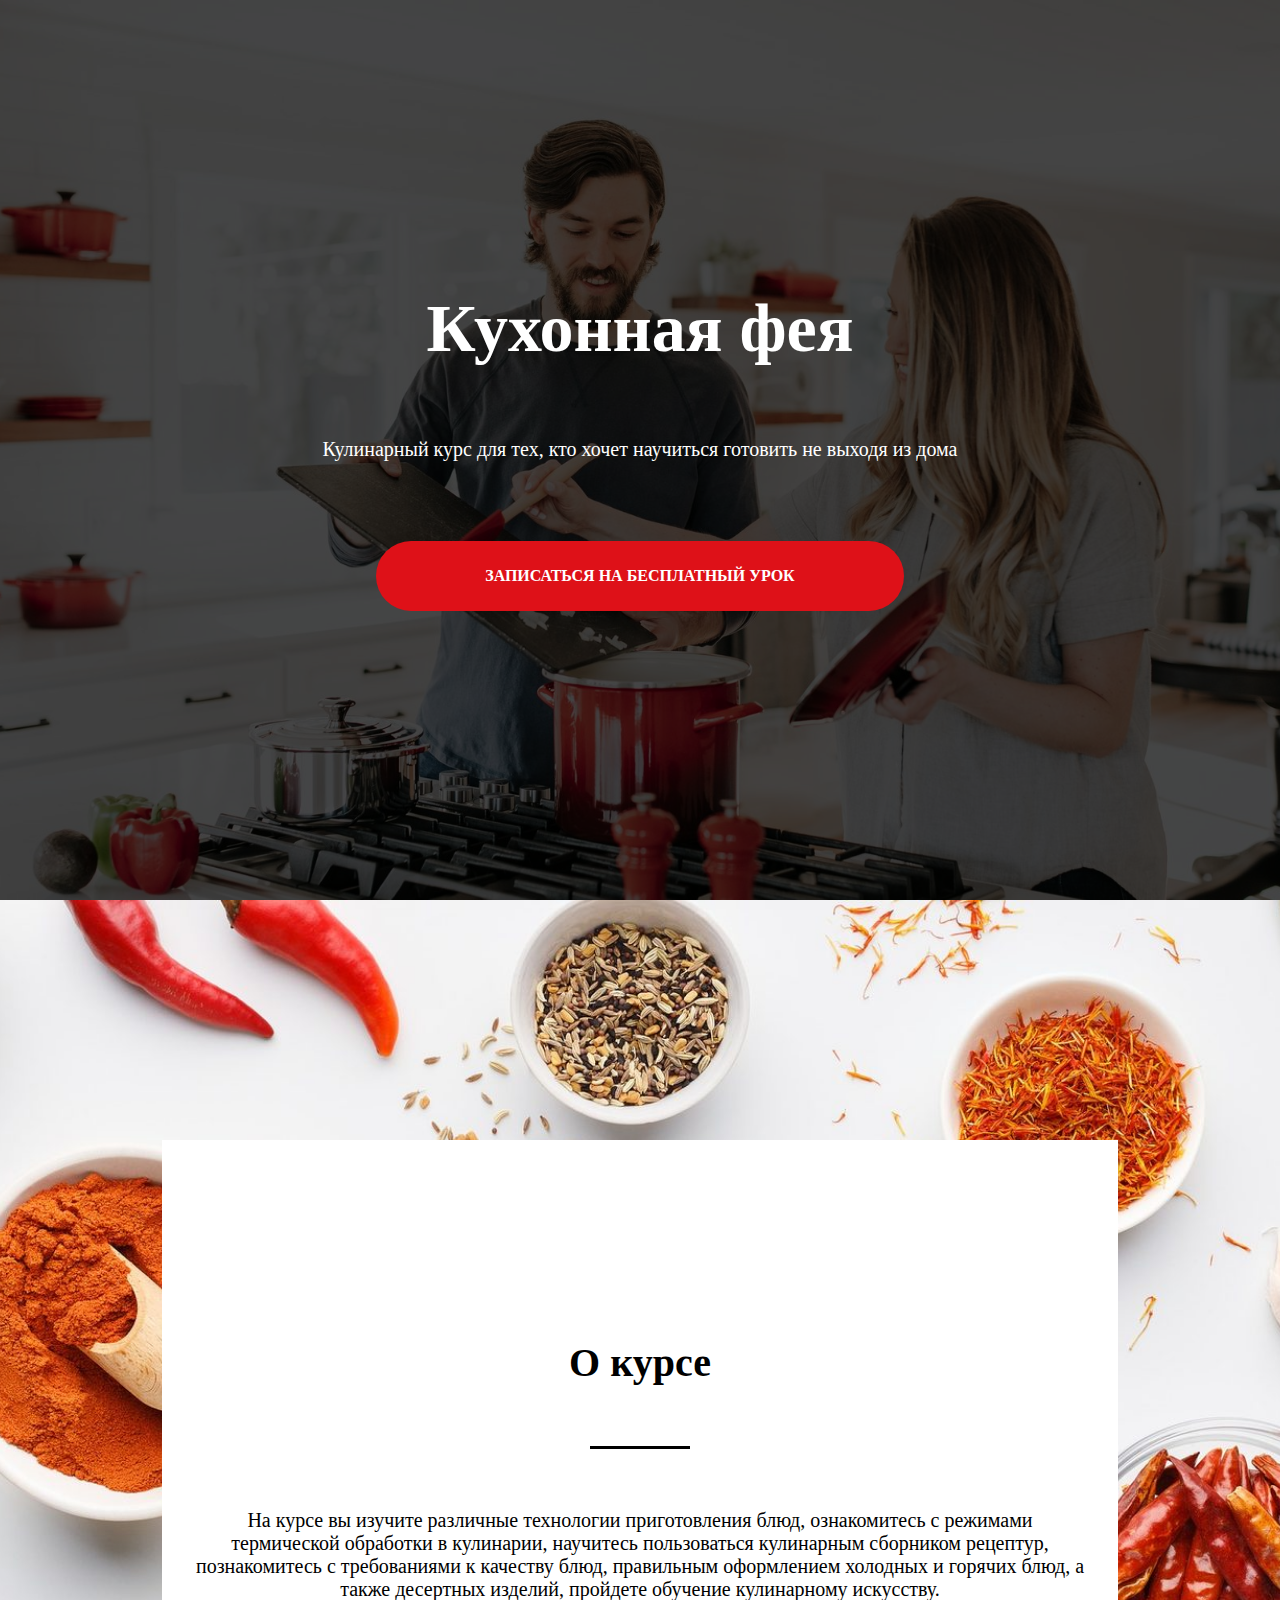
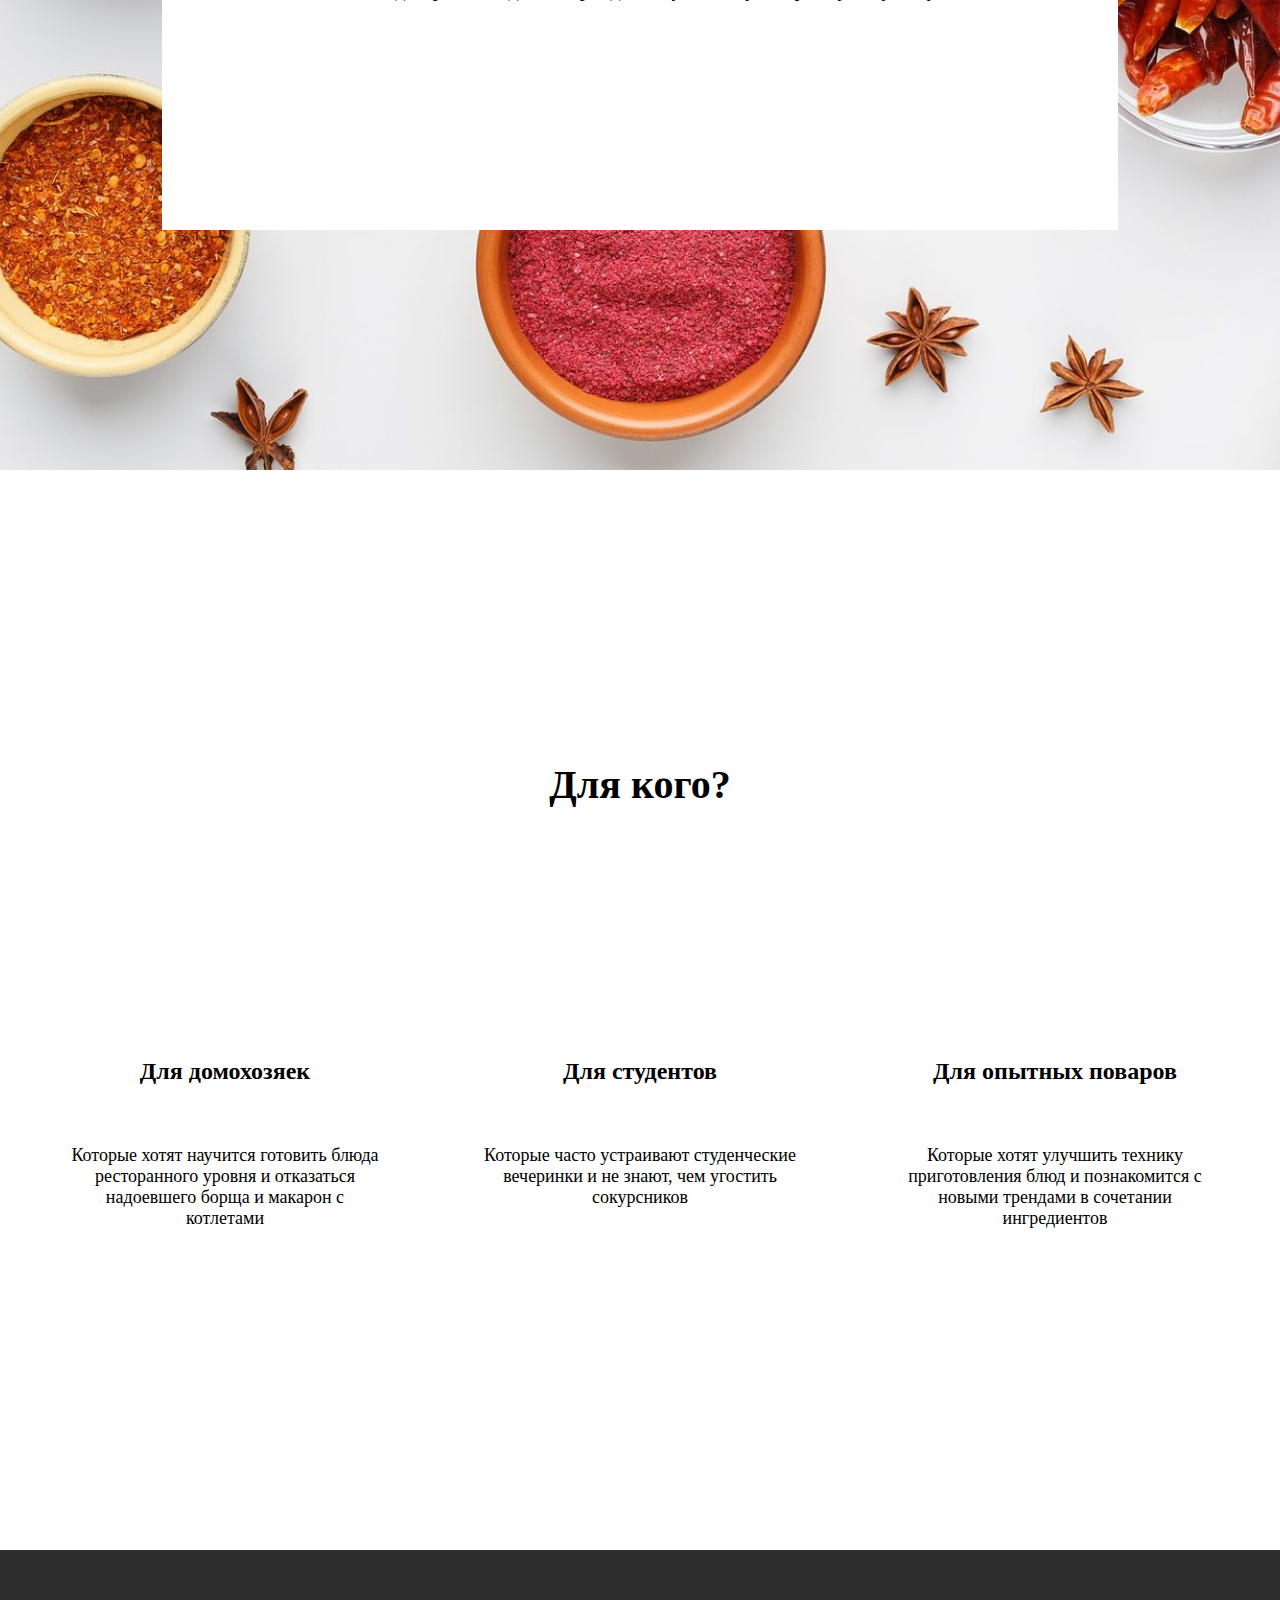
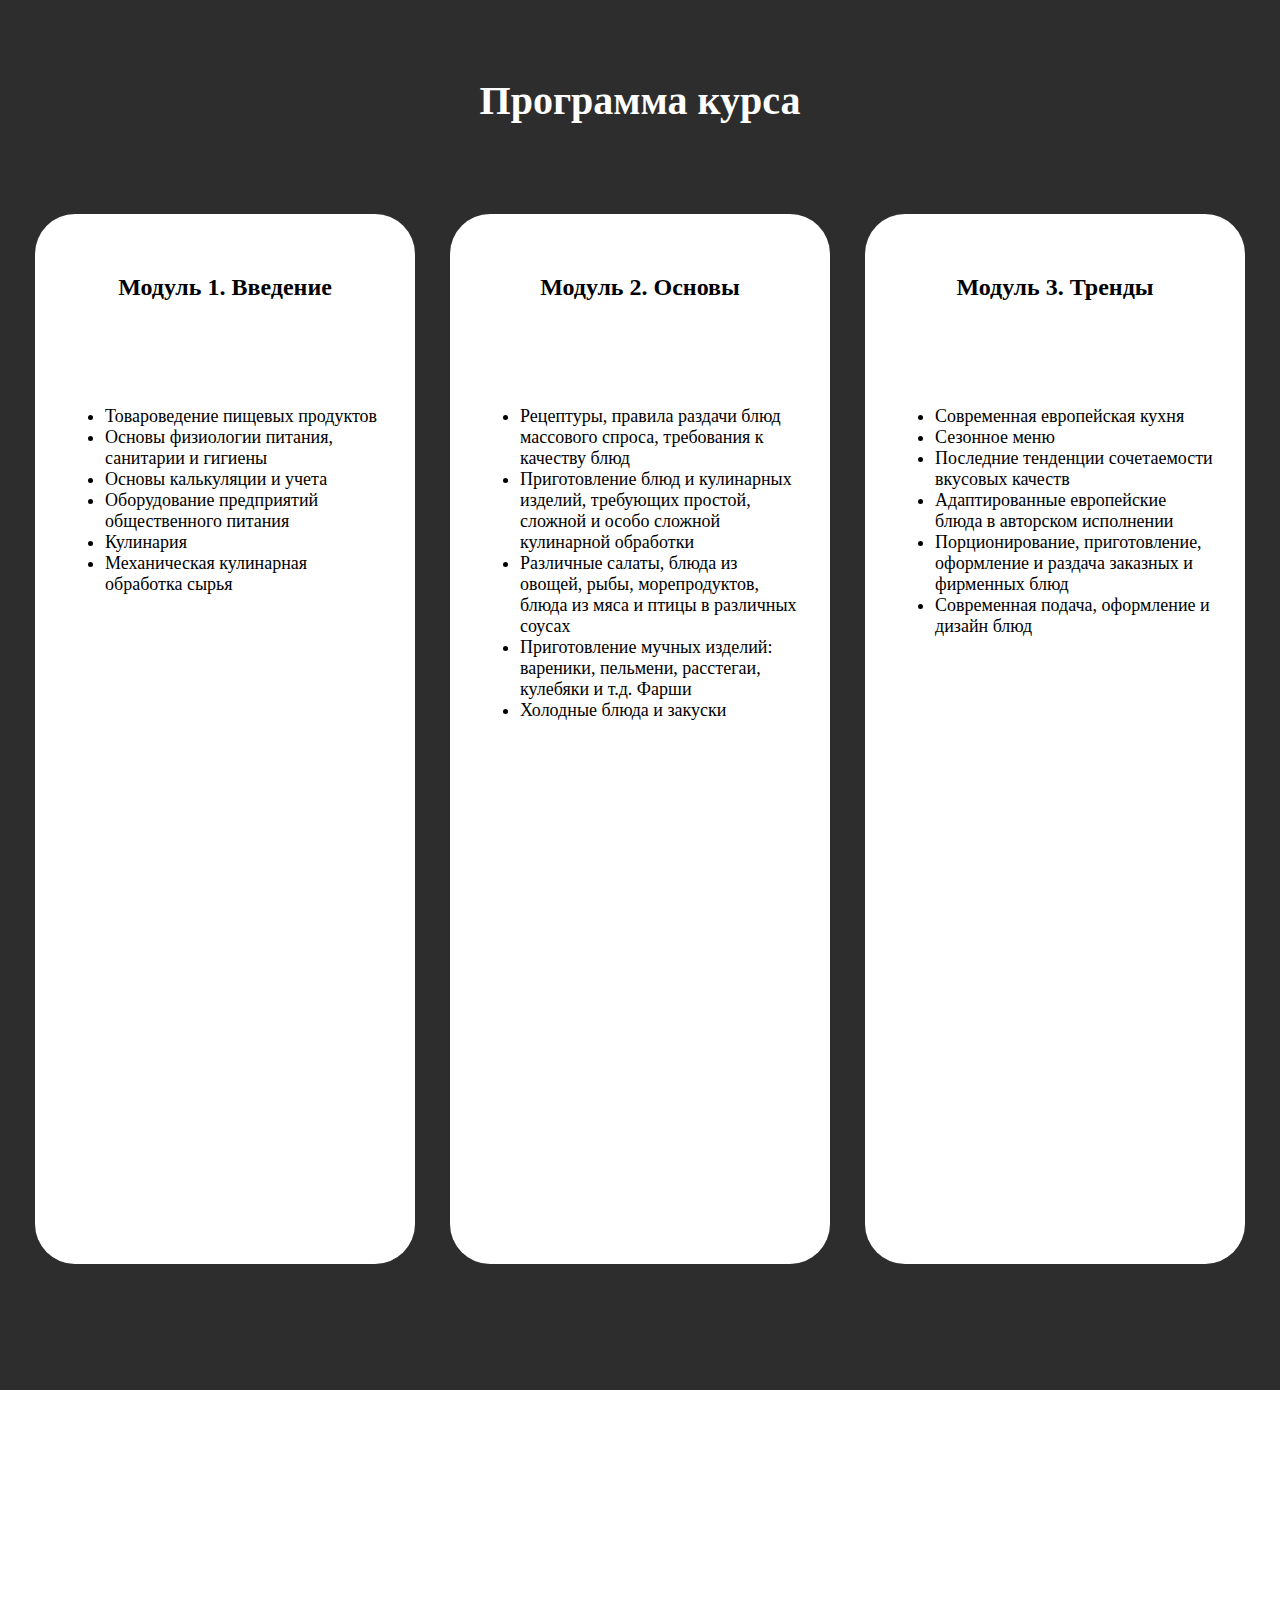
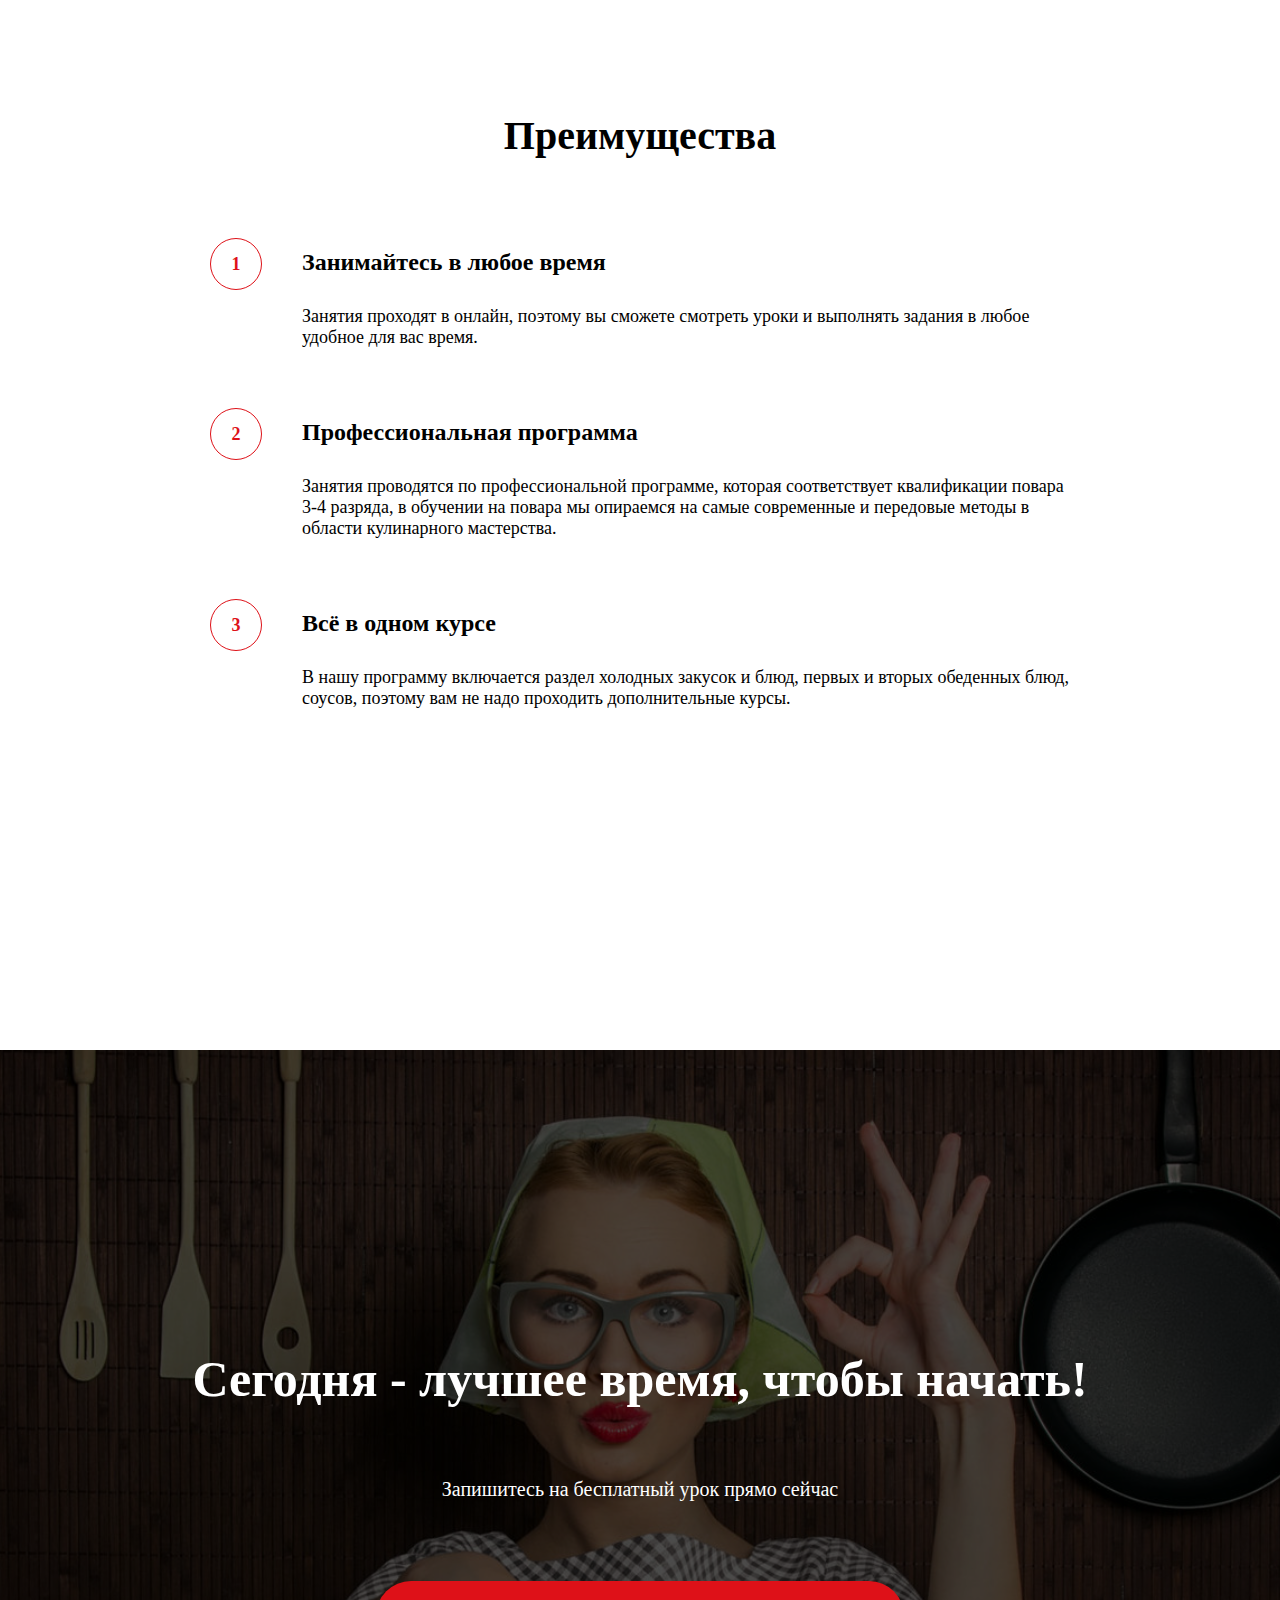
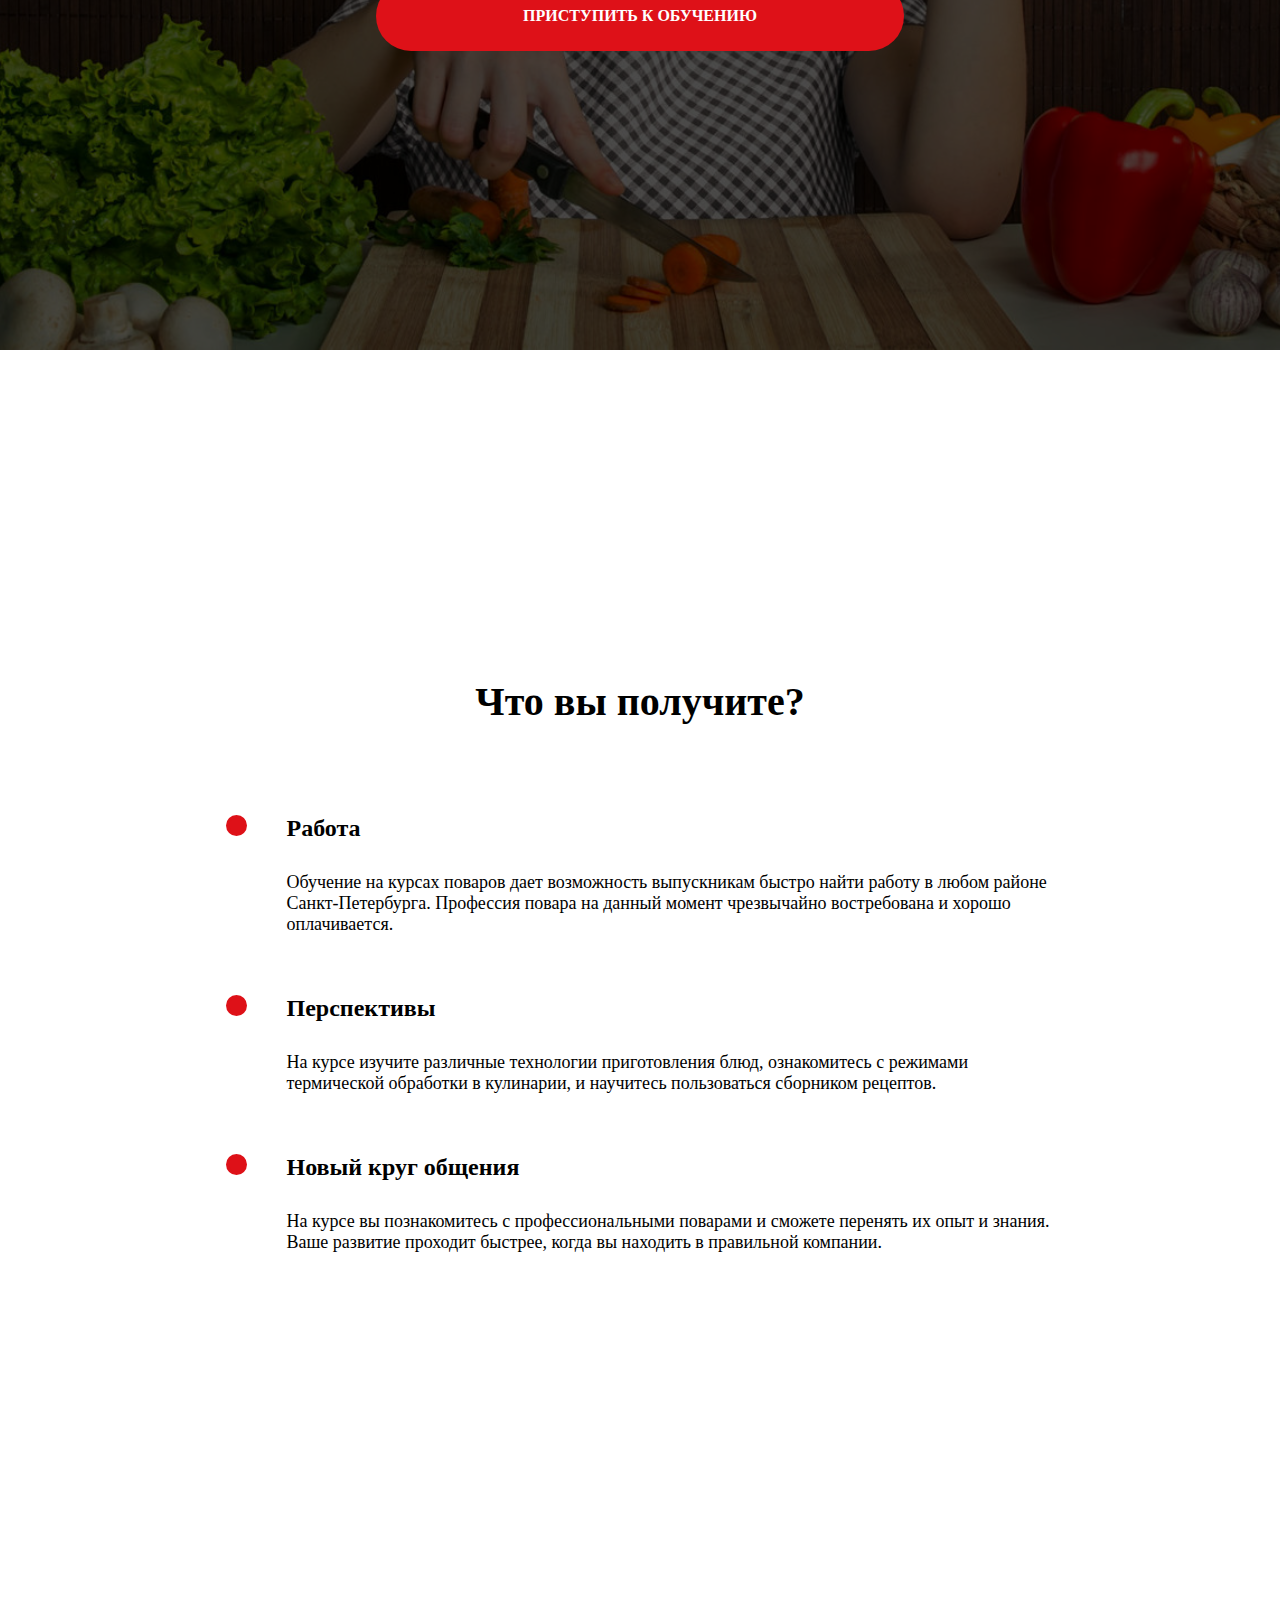
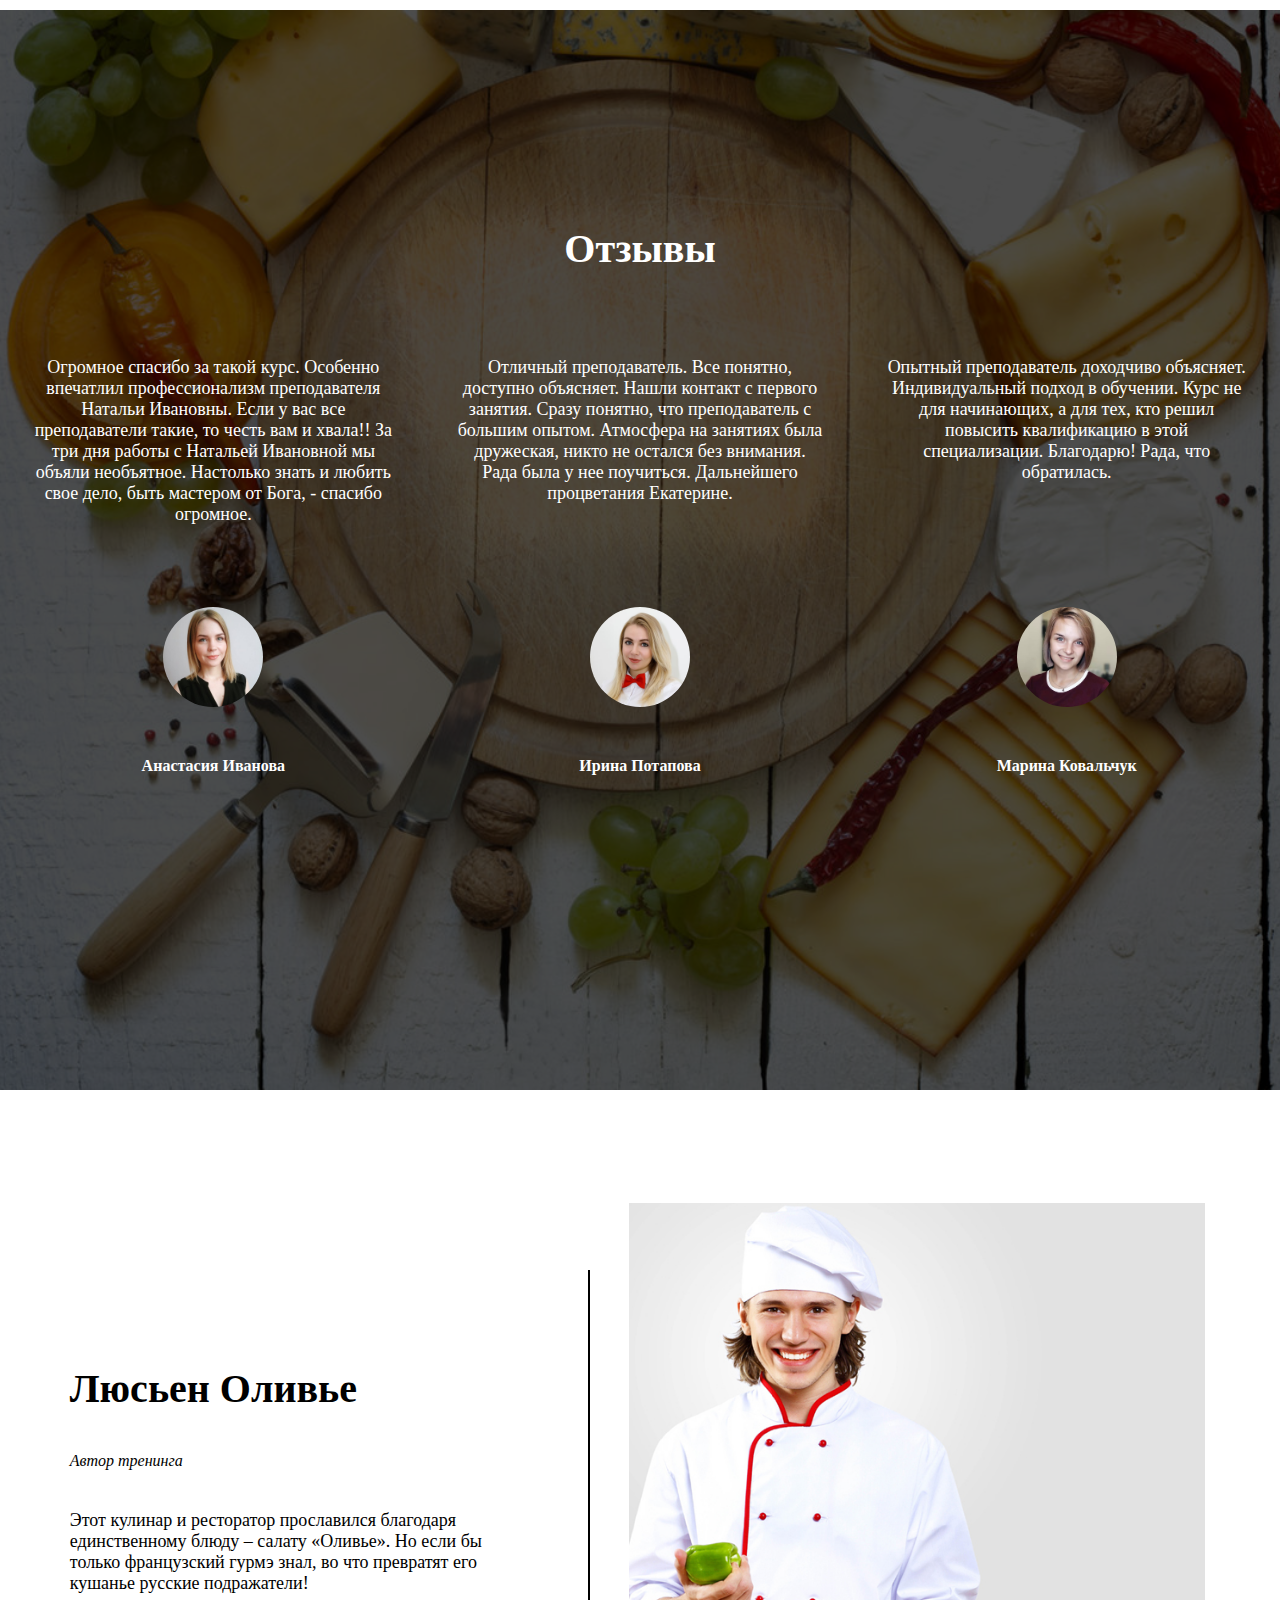
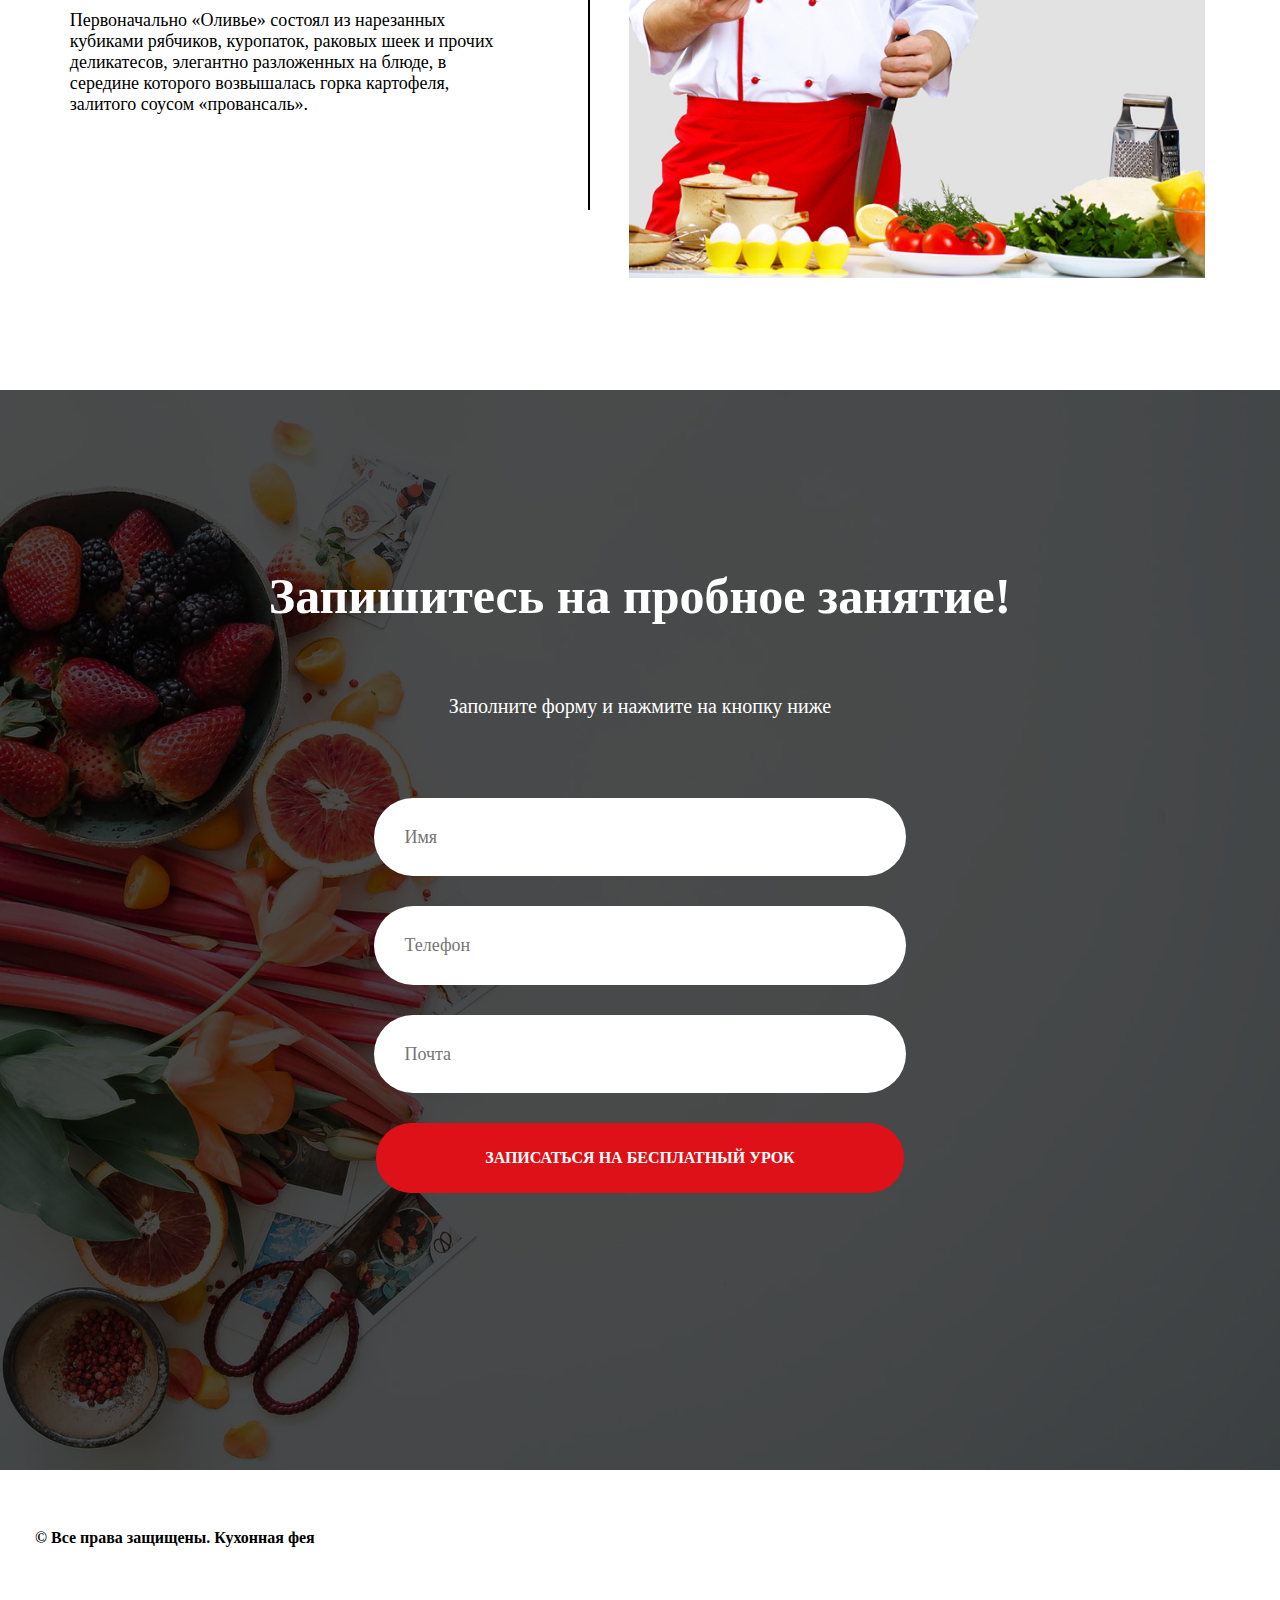
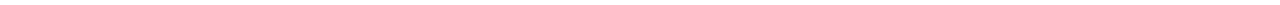
==== commit 5cba4c16: "Добавила какую-то java-script магию, чтобы был красивый скролл" ====
--- a/index.html
+++ b/index.html
@@ -7,6 +7,41 @@
     <meta name="viewport" content="width=device-width, initial-scale=1, user-scalable=no">
     <link rel="stylesheet" href="index.css"/>
     <title>Кухонная фея</title>
+    <script>
+        // Взяла с https://stackoverflow.com/questions/5916900/how-can-you-detect-the-version-of-a-browser
+        navigator.sayswho= (function(){
+            var ua= navigator.userAgent;
+            var tem;
+            var M= ua.match(/(opera|chrome|safari|firefox|msie|trident(?=\/))\/?\s*(\d+)/i) || [];
+            if(/trident/i.test(M[1])){
+                tem=  /\brv[ :]+(\d+)/g.exec(ua) || [];
+                return 'IE '+(tem[1] || '');
+            }
+            if(M[1]=== 'Chrome'){
+                tem= ua.match(/\b(OPR|Edge)\/(\d+)/);
+                if(tem!= null) return tem.slice(1).join(' ').replace('OPR', 'Opera');
+            }
+            M= M[2]? [M[1], M[2]]: [navigator.appName, navigator.appVersion, '-?'];
+            if((tem= ua.match(/version\/(\d+)/i))!= null) M.splice(1, 1, tem[1]);
+            return M.join(' ');
+        })();
+
+        // Взяла с https://stackoverflow.com/questions/574944/how-to-load-up-css-files-using-javascript
+        if (navigator.sayswho.startsWith("Safari")) {
+            var cssId = 'index-safari.css';  // you could encode the css path itself to generate id..
+            if (!document.getElementById(cssId))
+            {
+                var head  = document.getElementsByTagName('head')[0];
+                var link  = document.createElement('link');
+                link.id   = cssId;
+                link.rel  = 'stylesheet';
+                link.type = 'text/css';
+                link.href = 'index-safari.css';
+                link.media = 'all';
+                head.appendChild(link);
+            }
+        }
+    </script>
 </head>
 
 <body>
@@ -24,7 +59,7 @@
         <div id="about_content" class="content">
             <div id="about_white_div">
                 <span class="header"><b>О курсе</b></span>
-                <div style="background-color: black; opacity: 1.0; width: 100px; height: 3px; margin-top: 60px; margin-bottom: 30px"></div>
+                <div id="line_about" style="background-color: black; opacity: 1.0; width: 100px; height: 3px; margin-top: 60px; margin-bottom: 30px"></div>
                 <span class="regular_center">На курсе вы изучите различные технологии приготовления блюд, ознакомитесь с режимами термической обработки в кулинарии, научитесь пользоваться кулинарным сборником рецептур, познакомитесь с требованиями к качеству блюд, правильным оформлением холодных и горячих блюд, а также десертных изделий, пройдете обучение кулинарному искусству.</span>
             </div>
         </div>
--- a/index.css
+++ b/index.css
@@ -130,7 +130,7 @@
 }
 
 div#begin {
-    background-image: url(Обложка.jpg); /* Цвет фона и путь к файлу */
+    background-image: url(Обложка.jpg);
 }
 
 div#begin_content {
@@ -354,13 +354,15 @@
 }
 
 .div_with_image {
-    background-position: center; /* Центровка изображения */
-    background-size: cover; /* Масштабирование картинки */
-    background-repeat: no-repeat; /* Чтобы картинка не повторялась */
-    background-attachment: fixed; /* Красивый скролл */
-    width: 100vw;
+    background-size: cover;
+    -webkit-background-size: cover;
+    -moz-background-size: cover;
+    -o-background-size: cover;
+    background-repeat: no-repeat;
+    background-position: center center;
+    /*position: relative;*/
+    background-attachment: scroll;
     overflow-x: hidden;
-    height: 100vh;
 }
 
 .main_header {
@@ -697,11 +699,41 @@
 }
 
 @media screen and (max-width: 950px) {
+    div#begin {
+        height: 130vw;
+    }
+}
+
+@media screen and (max-width: 950px) {
+    div#begin_content {
+        height: 130vw;
+    }
+}
+
+@media screen and (max-width: 950px) {
+    div#begin_filter {
+        height: 130vw;
+    }
+}
+
+@media screen and (max-width: 950px) {
     div#about_white_div {
         padding: 30px;
         padding-top: 30px;
-        width: 70vw;
-        height: 60vh;
+        width: 60vw;
+        height: 40vh;
+    }
+}
+
+@media screen and (max-width: 950px) {
+    div#about {
+        height: 80vh;
+    }
+}
+
+@media screen and (max-width: 950px) {
+    div#about_content {
+        height: 80vh;
     }
 }
 
@@ -746,25 +778,25 @@
 
 @media screen and (max-width: 950px) {
     div#for_whom {
-        height: 140vh;
+        height: 100vh;
     }
 }
 
 @media screen and (max-width: 950px) {
     div#for_whom_content {
-        height: 100%;
+        height: 100vh;
     }
 }
 
 @media screen and (max-width: 950px) {
     div#programme {
-        height: 340vh;
+        height: 240vh;
     }
 }
 
 @media screen and (max-width: 950px) {
     div#programme_content {
-        height: 340vh;
+        height: 240vh;
         justify-content: center;
     }
 }
@@ -796,7 +828,7 @@
 
 @media screen and (max-width: 950px) {
     .column_programme {
-        height: 90vh;
+        height: 60vh;
     }
 }
 
@@ -836,15 +868,21 @@
 
 @media screen and (max-width: 950px) {
     div#pluses1 {
-        height: 130vh;
+        height: 90vh;
         align-items: center;
         justify-content: center;
     }
 }
 
 @media screen and (max-width: 950px) {
+    div#pluses2 {
+        height: 90vh;
+    }
+}
+
+@media screen and (max-width: 950px) {
     .pluses_content {
-        height: 130vh;
+        height: 90vh;
     }
 }
 
@@ -895,19 +933,19 @@
 
 @media screen and (max-width: 950px) {
     div#motivation2 {
-        height: 120vh;
+        height: 110vh;
     }
 }
 
 @media screen and (max-width: 950px) {
     div#motivation2_filter {
-        height: 120vh;
+        height: 110vh;
     }
 }
 
 @media screen and (max-width: 950px) {
     .motivation2_content {
-        height: 120vh;
+        height: 110vh;
     }
 }
 
@@ -930,13 +968,13 @@
 @media screen and (max-width: 950px) {
     div#author_content {
         flex-direction: column;
-        height: 150vh;
+        height: 110vh;
     }
 }
 
 @media screen and (max-width: 950px) {
     div#author {
-        height: 150vh;
+        height: 110vh;
     }
 }
 
@@ -985,64 +1023,77 @@
 
 @media screen and (max-width: 950px) {
     div#feedback {
-        height: 200vh;
+        height: 140vh;
     }
 }
 
 @media screen and (max-width: 950px) {
     div#feedback_content {
-        height: 200vh;
+        height: 140vh;
     }
 }
 
 @media screen and (max-width: 950px) {
     div#feedback_filter {
-        height: 200vh;
-    }
-}
-
-@media screen and (max-width: 480px) {
+        height: 140vh;
+    }
+}
+
+@media screen and (max-width: 540px) {
+    a {
+        width: 80vw;
+        height: 5vh;
+        font-size: 14px;
+        padding: 8px;
+    }
+}
+
+@media screen and (max-width: 540px) {
+    div#about {
+        height: 100vh;
+    }
+}
+
+@media screen and (max-width: 540px) {
+    div#about_content {
+        height: 100vh;
+    }
+}
+
+@media screen and (max-width: 540px) {
+    span#begin_description {
+        width: 80vw;
+    }
+}
+
+@media screen and (max-width: 540px) {
     div#about_white_div {
-        padding: 10px;
+        padding: 30px;
         padding-top: 30px;
-        width: 80vw;
-    }
-}
-
-@media screen and (max-width: 480px) {
-    span#begin_description {
-        width: 80vw;
-    }
-}
-
-@media screen and (max-width: 480px) {
-    a {
-        width: 80vw;
-        height: 5vh;
-        font-size: 10px;
-        padding: 8px;
-    }
-}
-
-@media screen and (max-width: 480px) {
+        width: 70vw;
+        height: 60vh;
+    }
+}
+
+@media screen and (max-width: 540px) {
     .main_main_header {
-        font-size: 40px;
-    }
-}
-
-@media screen and (max-width: 480px) {
+        font-size: 50px;
+    }
+}
+
+@media screen and (max-width: 540px) {
     .regular_center {
-        font-size: 14px;
-    }
-}
-
-@media screen and (max-width: 480px) {
+        font-size: 18px;
+    }
+}
+
+@media screen and (max-width: 540px) {
     .header {
-        font-size: 30px;
-    }
-}
-
-@media screen and (max-width: 480px) {
+        font-size: 38px;
+    }
+}
+
+@media screen and (max-width: 540px) {
     .columns {
         flex-direction: column;
         align-items: center;
@@ -1050,57 +1101,421 @@
     }
 }
 
-@media screen and (max-width: 480px) {
+@media screen and (max-width: 540px) {
     .column {
         width: 80vw;
         padding: 10px;
     }
 }
 
-@media screen and (max-width: 480px) {
+@media screen and (max-width: 540px) {
     .column_header_for_whom_span {
         margin-bottom: 0px;
     }
 }
 
-@media screen and (max-width: 480px) {
+@media screen and (max-width: 540px) {
     div#for_whom {
-        height: 140vh;
-    }
-}
-
-@media screen and (max-width: 480px) {
+        height: 160vh;
+    }
+}
+
+@media screen and (max-width: 540px) {
     div#for_whom_content {
-        height: 100%;
-    }
-}
-
-@media screen and (max-width: 480px) {
+        height: 160vh;
+    }
+}
+
+@media screen and (max-width: 540px) {
     div#programme {
-        height: 240vh;
-    }
-}
-
-@media screen and (max-width: 480px) {
+        height: 340vh;
+    }
+}
+
+@media screen and (max-width: 540px) {
     div#programme_content {
-        height: 100%;
+        height: 340vh;
         justify-content: center;
     }
 }
 
-@media screen and (max-width: 480px) {
+@media screen and (max-width: 540px) {
     div#programme_columns {
         height: 90%;
         margin-top: 10px !important;
     }
 }
 
-@media screen and (max-width: 480px) {
+@media screen and (max-width: 540px) {
     .image_programme {
         margin-bottom: 20px;
     }
 }
 
+@media screen and (max-width: 540px) {
+    .main_regular {
+        font-size: 24px;
+    }
+}
+
+@media screen and (max-width: 540px) {
+    .regular2 {
+        font-size: 20px;
+    }
+}
+
+@media screen and (max-width: 540px) {
+    .column_programme {
+        height: 90vh;
+    }
+}
+
+@media screen and (max-width: 540px) {
+    .programme_list {
+        height: 50%;
+        width: 70vw;
+    }
+}
+
+@media screen and (max-width: 540px) {
+    ul#programme_list_2 {
+        height: 50%;
+        width: 70vw;
+    }
+}
+
+@media screen and (max-width: 540px) {
+    ul#programme_list_3 {
+        height: 50%;
+        width: 70vw;
+    }
+}
+
+@media screen and (max-width: 540px) {
+    .regular {
+        font-size: 18px;
+    }
+}
+
+@media screen and (max-width: 540px) {
+    .programme_header2 {
+        margin-top: 70px;
+        margin-bottom: 50px;
+    }
+}
+
+@media screen and (max-width: 540px) {
+    div#pluses1 {
+        height: 140vh;
+        align-items: center;
+        justify-content: center;
+    }
+}
+
+@media screen and (max-width: 540px) {
+    div#pluses2 {
+        height: 140vh;
+    }
+}
+
+@media screen and (max-width: 540px) {
+    .pluses_content {
+        height: 140vh;
+    }
+}
+
+@media screen and (max-width: 540px) {
+    .column_pluses_1 {
+        width: 80vw;
+    }
+}
+
+@media screen and (max-width: 540px) {
+    .plus {
+        width: 60vw;
+    }
+}
+
+@media screen and (max-width: 540px) {
+    .main_regular2 {
+        font-size: 18px;
+        text-align: left;
+    }
+}
+
+@media screen and (max-width: 540px) {
+    .main_header {
+        font-size: 40px;
+    }
+}
+
+@media screen and (max-width: 540px) {
+    span#motivation1_description {
+        width: 80vw;
+        margin-bottom: 40px;
+    }
+}
+
+@media screen and (max-width: 540px) {
+    span#motivation2_description {
+        width: 80vw;
+        margin-bottom: 20px;
+    }
+}
+
+@media screen and (max-width: 540px) {
+    div#motivation2_content {
+        align-items: center;
+    }
+}
+
+@media screen and (max-width: 540px) {
+    div#motivation2 {
+        height: 120vh;
+    }
+}
+
+@media screen and (max-width: 540px) {
+    div#motivation2_filter {
+        height: 120vh;
+    }
+}
+
+@media screen and (max-width: 540px) {
+    .motivation2_content {
+        height: 120vh;
+    }
+}
+
+@media screen and (max-width: 540px) {
+    .form_input {
+        width: 73vw;
+        height: 7vh;
+        font-size: 14px;
+        padding-left: 5vw;
+        padding-right: 5vw;
+    }
+}
+
+@media screen and (max-width: 540px) {
+    .mini_regular {
+        font-size: 12px;
+    }
+}
+
+@media screen and (max-width: 540px) {
+    div#author_content {
+        flex-direction: column;
+        height: 150vh;
+    }
+}
+
+@media screen and (max-width: 540px) {
+    div#author {
+        height: 150vh;
+    }
+}
+
+@media screen and (max-width: 540px) {
+    div#author_text {
+        width: 80vw;
+    }
+}
+
+@media screen and (max-width: 540px) {
+    .vertical_line {
+        display: none;
+    }
+}
+
+@media screen and (max-width: 540px) {
+    div#image_author {
+        width: 80vw;
+        margin-right: 0;
+        height: 450px;
+        margin-bottom: 30px;
+    }
+}
+
+@media screen and (max-width: 540px) {
+    .column_feedback {
+        width: 80vw;
+    }
+}
+
+@media screen and (max-width: 540px) {
+    .feedback_regular {
+        height: auto !important;
+        margin-top: 0;
+        margin-bottom: 50px;
+    }
+}
+
+@media screen and (max-width: 540px) {
+    div#feedback_header {
+        margin-top: 0 !important;
+        height: 10vh;
+        margin-bottom: 60px;
+    }
+}
+
+@media screen and (max-width: 540px) {
+    div#feedback {
+        height: 200vh;
+    }
+}
+
+@media screen and (max-width: 540px) {
+    div#feedback_content {
+        height: 200vh;
+    }
+}
+
+@media screen and (max-width: 540px) {
+    div#feedback_filter {
+        height: 200vh;
+    }
+}
+
+@media screen and (max-width: 480px) {
+    div#begin {
+        height: 200vw;
+    }
+}
+
+@media screen and (max-width: 480px) {
+    div#begin_content {
+        height: 200vw;
+    }
+}
+
+@media screen and (max-width: 480px) {
+    div#begin_filter {
+        height: 200vw;
+    }
+}
+
+@media screen and (max-width: 480px) {
+    div#line_about {
+        height: 2px !important;
+        width: 70px !important;
+    }
+}
+
+@media screen and (max-width: 480px) {
+    div#about_white_div {
+        padding: 10px;
+        padding-top: 30px;
+        width: 80vw;
+        height: 55vh;
+    }
+}
+
+@media screen and (max-width: 480px) {
+    span#begin_description {
+        width: 80vw;
+    }
+}
+
+@media screen and (max-width: 480px) {
+    a {
+        width: 80vw;
+        height: 5vh;
+        font-size: 10px;
+        padding: 8px;
+    }
+}
+
+@media screen and (max-width: 480px) {
+    .main_main_header {
+        font-size: 40px;
+    }
+}
+
+@media screen and (max-width: 480px) {
+    .regular_center {
+        font-size: 14px;
+    }
+}
+
+@media screen and (max-width: 480px) {
+    .header {
+        font-size: 30px;
+    }
+}
+
+@media screen and (max-width: 480px) {
+    .columns {
+        flex-direction: column;
+        align-items: center;
+        margin-top: 50px;
+    }
+}
+
+@media screen and (max-width: 480px) {
+    .column {
+        width: 80vw;
+        padding: 10px;
+    }
+}
+
+@media screen and (max-width: 480px) {
+    .column_header_for_whom_span {
+        margin-bottom: 0px;
+    }
+}
+
+@media screen and (max-width: 480px) {
+    .circle {
+        border: 1.5px solid;
+        border-radius: 45px;
+        width: 30px;
+        height: 30px;
+        text-align: center;
+        line-height: 30px;
+        font-size: 14px;
+    }
+}
+
+
+@media screen and (max-width: 480px) {
+    div#for_whom {
+        height: 140vh;
+    }
+}
+
+@media screen and (max-width: 480px) {
+    div#for_whom_content {
+        height: 100%;
+    }
+}
+
+@media screen and (max-width: 480px) {
+    div#programme {
+        height: 300vh;
+    }
+}
+
+@media screen and (max-width: 480px) {
+    div#programme_content {
+        height: 300vh;
+        justify-content: center;
+    }
+}
+
+@media screen and (max-width: 480px) {
+    div#programme_columns {
+        height: 90%;
+        margin-top: 10px !important;
+    }
+}
+
+@media screen and (max-width: 480px) {
+    .image_programme {
+        margin-bottom: 20px;
+    }
+}
+
 @media screen and (max-width: 480px) {
     .main_regular {
         font-size: 16px;
@@ -1115,25 +1530,28 @@
 
 @media screen and (max-width: 480px) {
     .column_programme {
-        height: 60vh;
+        height: 80vh;
     }
 }
 
 @media screen and (max-width: 480px) {
     .programme_list {
-        height: 50%;
+        height: 30vh;
+        width: 70vw;
     }
 }
 
 @media screen and (max-width: 480px) {
     ul#programme_list_2 {
-        height: 80%;
+        height: 30vh;
+        width: 70vw;
     }
 }
 
 @media screen and (max-width: 480px) {
     ul#programme_list_3 {
-        height: 60%;
+        height: 30vh;
+        width: 70vw;
     }
 }
 
@@ -1145,15 +1563,21 @@
 
 @media screen and (max-width: 480px) {
     div#pluses1 {
-        height: 100vh;
+        height: 125vh;
         align-items: center;
         justify-content: center;
     }
 }
 
 @media screen and (max-width: 480px) {
+    div#pluses2 {
+        height: 125vh;
+    }
+}
+
+@media screen and (max-width: 480px) {
     .pluses_content {
-        height: 100%;
+        height: 125vh;
     }
 }
 
@@ -1221,6 +1645,13 @@
 @media screen and (max-width: 480px) {
     div#author_content {
         flex-direction: column;
+        height: 120vh;
+    }
+}
+
+@media screen and (max-width: 480px) {
+    div#author {
+        height: 120vh;
     }
 }
 
@@ -1261,21 +1692,21 @@
 
 @media screen and (max-width: 480px) {
     div#feedback {
-        height: 165vh;
+        height: 200vh;
     }
 }
 
 @media screen and (max-width: 480px) {
     div#feedback_content {
-        height: 165vh;
+        height: 200vh;
     }
 }
 
 @media screen and (max-width: 480px) {
     div#feedback_filter {
-        height: 165vh;
-    }
-}
-
-
-
+        height: 200vh;
+    }
+}
+
+
+
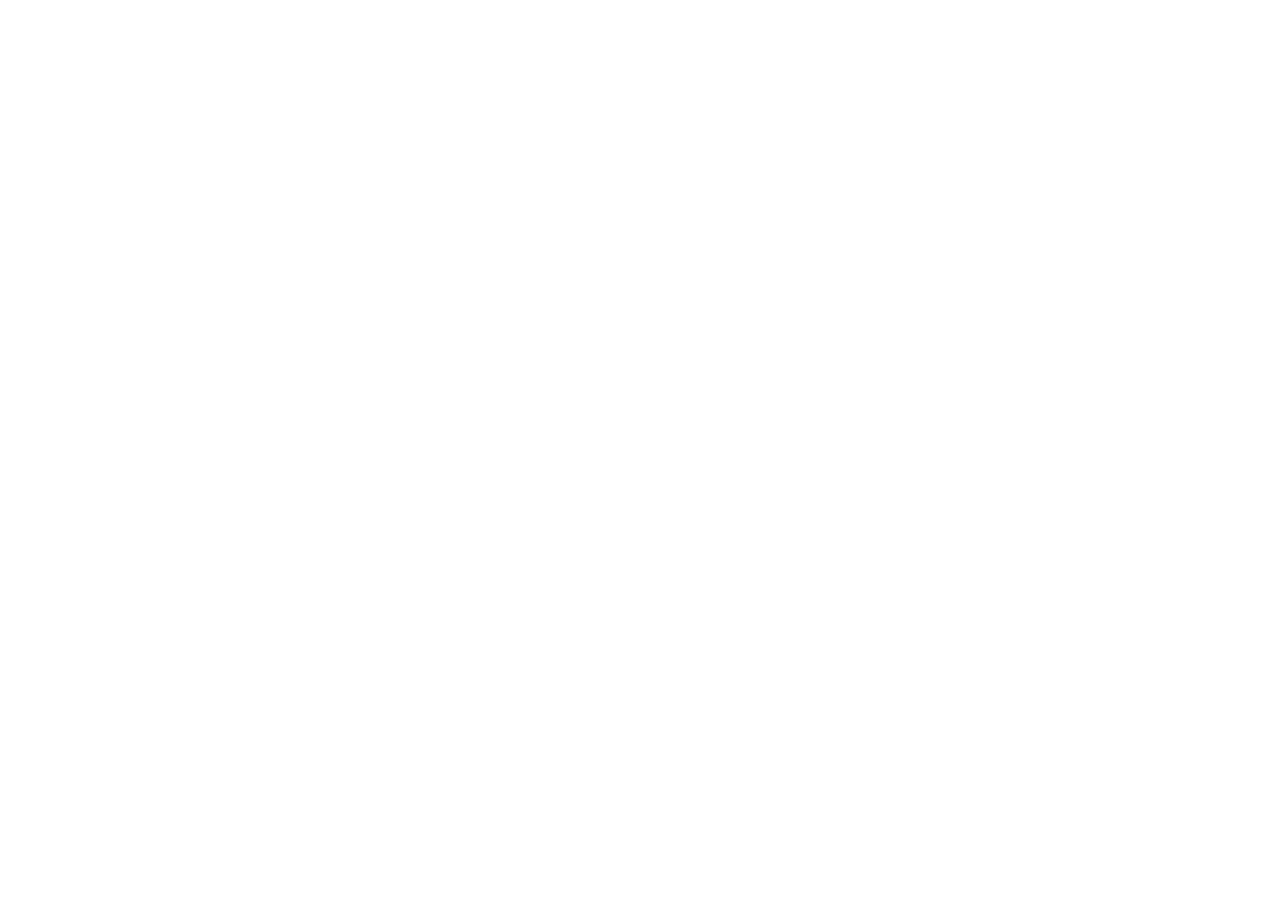
==== commit 5604b228: "Очистила ветку для калькулятора" ====
--- a/index.html
+++ b/index.html
@@ -6,262 +6,8 @@
     <meta charset="UTF-8">
     <meta name="viewport" content="width=device-width, initial-scale=1, user-scalable=no">
     <link rel="stylesheet" href="index.css"/>
-    <title>Кухонная фея</title>
-    <script>
-        // Взяла с https://stackoverflow.com/questions/5916900/how-can-you-detect-the-version-of-a-browser
-        navigator.sayswho= (function(){
-            var ua= navigator.userAgent;
-            var tem;
-            var M= ua.match(/(opera|chrome|safari|firefox|msie|trident(?=\/))\/?\s*(\d+)/i) || [];
-            if(/trident/i.test(M[1])){
-                tem=  /\brv[ :]+(\d+)/g.exec(ua) || [];
-                return 'IE '+(tem[1] || '');
-            }
-            if(M[1]=== 'Chrome'){
-                tem= ua.match(/\b(OPR|Edge)\/(\d+)/);
-                if(tem!= null) return tem.slice(1).join(' ').replace('OPR', 'Opera');
-            }
-            M= M[2]? [M[1], M[2]]: [navigator.appName, navigator.appVersion, '-?'];
-            if((tem= ua.match(/version\/(\d+)/i))!= null) M.splice(1, 1, tem[1]);
-            return M.join(' ');
-        })();
-
-        // Взяла с https://stackoverflow.com/questions/574944/how-to-load-up-css-files-using-javascript
-        if (navigator.sayswho.startsWith("Safari")) {
-            var cssId = 'index-safari.css';  // you could encode the css path itself to generate id..
-            if (!document.getElementById(cssId))
-            {
-                var head  = document.getElementsByTagName('head')[0];
-                var link  = document.createElement('link');
-                link.id   = cssId;
-                link.rel  = 'stylesheet';
-                link.type = 'text/css';
-                link.href = 'index-safari.css';
-                link.media = 'all';
-                head.appendChild(link);
-            }
-        }
-    </script>
+    <title>Калькулятор</title>
 </head>
-
 <body>
-<div id="background">
-    <div id="begin" class="page div_with_image">
-        <div id="begin_filter" class="filter grey_filter"></div>
-        <div id="begin_content" class="content">
-            <span class="main_main_header"><b>Кухонная фея</b></span>
-            <span id="begin_description" class="regular_center" style="margin-top: 70px;">Кулинарный курс для тех, кто хочет научиться готовить не выходя из дома</span>
-            <a href="index.html#motivation2">ЗАПИСАТЬСЯ НА БЕСПЛАТНЫЙ УРОК</a>
-        </div>
-    </div>
-
-    <div id="about" class="page div_with_image">
-        <div id="about_content" class="content">
-            <div id="about_white_div">
-                <span class="header"><b>О курсе</b></span>
-                <div id="line_about" style="background-color: black; opacity: 1.0; width: 100px; height: 3px; margin-top: 60px; margin-bottom: 30px"></div>
-                <span class="regular_center">На курсе вы изучите различные технологии приготовления блюд, ознакомитесь с режимами термической обработки в кулинарии, научитесь пользоваться кулинарным сборником рецептур, познакомитесь с требованиями к качеству блюд, правильным оформлением холодных и горячих блюд, а также десертных изделий, пройдете обучение кулинарному искусству.</span>
-            </div>
-        </div>
-    </div>
-
-    <div id="for_whom" class="page">
-        <div id="for_whom_content" class="content">
-            <div style="margin-top: 30px">
-                <span class="header"><b><center>Для кого?</center></b></span>
-            </div>
-            <div class="columns">
-                <div class="column column_align_center">
-                    <div id="house_wife" class="image"></div>
-                    <span class="column_header_for_whom_span main_regular"><b>Для домохозяек</b></span>
-                    <span class="regular" style="text-align: center">Которые хотят научится готовить блюда ресторанного уровня и отказаться надоевшего борща и макарон с котлетами</span>
-                </div>
-                <div class="column column_align_center">
-                    <div id="student" class="image"></div>
-                    <span class="column_header_for_whom_span  main_regular"><b>Для студентов</b></span>
-                    <span class="regular" style="text-align: center">Которые часто устраивают студенческие вечеринки и не знают, чем угостить сокурсников</span>
-                </div>
-                <div class="column column_align_center">
-                    <div id="cook" class="image"></div>
-                    <span class="column_header_for_whom_span  main_regular"><b>Для опытных поваров</b></span>
-                    <span class="regular" style="text-align: center">Которые хотят улучшить технику приготовления блюд и познакомится с новыми трендами в сочетании ингредиентов</span>
-                </div>
-            </div>
-        </div>
-    </div>
-
-    <div id="programme" class="page">
-        <div id="programme_content" class="content">
-            <div id="programme_header">
-                <span class="header"><b>Программа курса</b></span>
-            </div>
-            <div id="programme_columns" class="columns" style="margin-top: 90px">
-                <div class="column column_programme">
-                    <span class="main_regular programme_header2"><b><center>Модуль 1. Введение</center></b></span>
-                    <ul class="programme_list">
-                        <li class="regular2">Товароведение пищевых продуктов</li>
-                        <li class="regular2">Основы физиологии питания, санитарии и гигиены</li>
-                        <li class="regular2">Основы калькуляции и учета</li>
-                        <li class="regular2">Оборудование предприятий общественного питания</li>
-                        <li class="regular2">Кулинария</li>
-                        <li class="regular2">Механическая кулинарная обработка сырья</li>
-                    </ul>
-                    <div id="programme1" class="image_programme"></div>
-                </div>
-                <div class="column column_programme">
-                    <span class="main_regular programme_header2"><b><center>Модуль 2. Основы</center></b></span>
-                    <ul id="programme_list_2" class="programme_list">
-                        <li class="regular2">Рецептуры, правила раздачи блюд массового спроса, требования к качеству блюд</li>
-                        <li class="regular2">Приготовление блюд и кулинарных изделий, требующих простой, сложной и особо сложной кулинарной обработки</li>
-                        <li class="regular2">Различные салаты, блюда из овощей, рыбы, морепродуктов, блюда из мяса и птицы в различных соусах</li>
-                        <li class="regular2">Приготовление мучных изделий: вареники, пельмени, расстегаи, кулебяки и т.д. Фарши</li>
-                        <li class="regular2">Холодные блюда и закуски</li>
-                    </ul>
-                    <div id="programme2" class="image_programme"></div>
-                </div>
-                <div class="column column_programme">
-                    <span class="main_regular programme_header2"><b><center>Модуль 3. Тренды</center></b></span>
-                    <ul id="programme_list_3" class="programme_list">
-                        <li class="regular2">Современная европейская кухня</li>
-                        <li class="regular2">Сезонное меню</li>
-                        <li class="regular2">Последние тенденции сочетаемости вкусовых качеств</li>
-                        <li class="regular2">Адаптированные европейские блюда в авторском исполнении</li>
-                        <li class="regular2">Порционирование, приготовление, оформление и раздача заказных и фирменных блюд</li>
-                        <li class="regular2">Современная подача, оформление и дизайн блюд</li>
-                    </ul>
-                    <div id="programme3" class="image_programme"></div>
-                </div>
-            </div>
-        </div>
-    </div>
-
-    <div id="pluses1" class="page">
-        <div class="content pluses_content">
-            <div style="margin-top: 10px">
-                <span class="header"><b><center>Преимущества</center></b></span>
-            </div>
-            <div class="columns" style="flex-direction: column; margin-top: 20px">
-                <div class="column_pluses_1 column_larger column_row">
-                    <div class="circle"><b>1</b></div>
-                    <div class="plus">
-                        <span class="main_regular2" style="margin-top: 40px; margin-bottom: 0px;"><b>Занимайтесь в любое время</b></span>
-                        <span class="regular" style="text-align: left; margin: 0; margin-top: 30px;">Занятия проходят в онлайн, поэтому вы сможете смотреть уроки и выполнять задания в любое удобное для вас время.</span>
-                    </div>
-                </div>
-                <div class="column_pluses_1 column_larger column_row">
-                    <div class="circle"><b>2</b></div>
-                    <div class="plus">
-                        <span class="main_regular2" style="margin-top: 0px; margin-bottom: 0px;"><b>Профессиональная программа</b></span>
-                        <span class="regular" style="text-align: left; margin: 0; margin-top: 30px;">Занятия проводятся по профессиональной программе, которая соответствует квалификации повара 3-4 разряда, в обучении на повара мы опираемся на самые современные и передовые методы в области кулинарного мастерства.</span>
-                    </div>
-                </div>
-                <div class="column_pluses_1 column_larger column_row">
-                    <div class="circle"><b>3</b></div>
-                    <div class="plus">
-                        <span class="main_regular2" style="margin-top: 0px; margin-bottom: 0px;"><b>Всё в одном курсе</b></span>
-                        <span class="regular" style="text-align: left; margin: 0; margin-top: 30px;">В нашу программу включается раздел холодных закусок и блюд, первых и вторых обеденных блюд, соусов, поэтому вам не надо проходить дополнительные курсы.</span>
-                    </div>
-                </div>
-            </div>
-        </div>
-    </div>
-
-    <div id="motivation1" class="page div_with_image">
-        <div id="motivation1_filter" class="filter grey_filter"></div>
-        <div id="motivation1_content" class="content">
-            <span id="motivation1_description" class="main_header" style="margin-bottom: 40px"><b>Сегодня - лучшее время, чтобы начать!</b></span>
-            <span class="regular_center">Запишитесь на бесплатный урок прямо сейчас</span>
-            <a href="index.html#motivation2">Приступить к обучению</a>
-        </div>
-    </div>
-
-    <div id="pluses2" class="page">
-        <div class="content pluses_content">
-            <div>
-                <span class="header"><b><center>Что вы получите?</center></b></span>
-            </div>
-            <div class="columns" style="flex-direction: column; margin-top: 20px">
-                <div class="column_larger column_row">
-                    <div class="circle2"></div>
-                    <div class="plus">
-                        <span class="main_regular" style="margin-top: 40px; margin-bottom: 0px;"><b>Работа</b></span>
-                        <span class="regular" style="text-align: left; margin: 0; margin-top: 30px;">Обучение на курсах поваров дает возможность выпускникам быстро найти работу в любом районе Санкт-Петербурга. Профессия повара на данный момент чрезвычайно востребована и хорошо оплачивается.</span>
-                    </div>
-                </div>
-                <div class="column_larger column_row">
-                    <div class="circle2"></div>
-                    <div class="plus">
-                        <span class="main_regular" style="margin-top: 0px; margin-bottom: 0px;"><b>Перспективы</b></span>
-                        <span class="regular" style="text-align: left; margin: 0; margin-top: 30px;">На курсе изучите различные технологии приготовления блюд, ознакомитесь с режимами термической обработки в кулинарии, и научитесь пользоваться сборником рецептов.</span>
-                    </div>
-                </div>
-                <div class="column_larger column_row">
-                    <div class="circle2"></div>
-                    <div class="plus">
-                        <span class="main_regular" style="margin-top: 0px; margin-bottom: 0px;"><b>Новый круг общения</b></span>
-                        <span class="regular" style="text-align: left; margin: 0; margin-top: 30px;">На курсе вы познакомитесь с профессиональными поварами и сможете перенять их опыт и знания. Ваше развитие проходит быстрее, когда вы находить в правильной компании.</span>
-                    </div>
-                </div>
-            </div>
-        </div>
-    </div>
-
-    <div id="feedback" class="page div_with_image">
-        <div id="feedback_filter" class="filter grey_filter"></div>
-        <div id="feedback_content" class="content">
-            <div id="feedback_header">
-                <span class="header" style="margin-bottom: 25px; margin-top: 70px"><b>Отзывы</b></span>
-            </div>
-            <div class="columns" style="margin-top: 0;">
-                <div class="column_feedback">
-                    <span class="regular feedback_regular" style="text-align: center; height: 380px">Огромное спасибо за такой курс. Особенно впечатлил профессионализм преподавателя Натальи Ивановны. Если у вас все преподаватели такие, то честь вам и хвала!! За три дня работы с Натальей Ивановной мы объяли необъятное. Настолько знать и любить свое дело, быть мастером от Бога, - спасибо огромное.</span>
-                    <div id="image1" class="image_feedback"></div>
-                    <span class="mini_regular"><b>Анастасия Иванова</b></span>
-                </div>
-                <div class="column_feedback">
-                    <span class="regular feedback_regular" style="text-align: center; height: 380px">Отличный преподаватель. Все понятно, доступно объясняет. Нашли контакт с первого занятия. Сразу понятно, что преподаватель с большим опытом. Атмосфера на занятиях была дружеская, никто не остался без внимания. Рада была у нее поучиться. Дальнейшего процветания Екатерине.</span>
-                    <div id="image2" class="image_feedback"></div>
-                    <span class="mini_regular"><b>Ирина Потапова</b></span>
-                </div>
-                <div class="column_feedback">
-                    <span class="regular feedback_regular" style="text-align: center; height: 380px">Опытный преподаватель доходчиво объясняет. Индивидуальный подход в обучении. Курс не для начинающих, а для тех, кто решил повысить квалификацию в этой специализации. Благодарю! Рада, что обратилась.</span>
-                    <div id="image3" class="image_feedback"></div>
-                    <span class="mini_regular"><b>Марина Ковальчук</b></span>
-                </div>
-            </div>
-        </div>
-    </div>
-
-    <div id="author" class="page">
-        <div id="author_content" class="content">
-            <div id="author_text" class="column content_column">
-                <p><span class="header"><b>Люсьен Оливье</b></span></p>
-                <p style="margin-top: 40px; margin-bottom: 40px"><span class="mini_regular"><i>Автор тренинга</i></span></p>
-                <p><span class="regular2">Этот кулинар и ресторатор прославился благодаря единственному блюду – салату «Оливье». Но если бы только французский гурмэ знал, во что превратят его кушанье русские подражатели!</span></p>
-                <p><span class="regular2">Первоначально «Оливье» состоял из нарезанных кубиками рябчиков, куропаток, раковых шеек и прочих деликатесов, элегантно разложенных на блюде, в середине которого возвышалась горка картофеля, залитого соусом «провансаль».</span></p>
-            </div>
-            <div class="vertical_line"></div>
-            <div id="image_author" class="big_image"></div>
-        </div>
-    </div>
-
-    <div id="motivation2" class="page div_with_image">
-        <div id="motivation2_filter" class="filter grey_filter"></div>
-        <div id="motivation2_content" class="content">
-        <span id="motivation2_description" class="main_header"><b>Запишитесь на пробное занятие!</b></span>
-        <span class="regular_center" style="margin-top: 70px; margin-bottom: 70px">Заполните форму и нажмите на кнопку ниже</span>
-        <form class="apply_form" style="margin-top: 10px">
-            <input class="form_input" name="input" type="text" placeholder="Имя"/>
-            <input class="form_input" name="input" type="text" placeholder="Телефон"/>
-            <input class="form_input" name="input" type="text" placeholder="Почта"/>
-            <a href="thanks.html" style="margin: 0">Записаться на бесплатный урок</a>
-        </form>
-        </div>
-    </div>
-
-    <div id="podval">
-        <span class="mini_regular"><b>© Все права защищены. Кухонная фея</b></span>
-    </div>
-</div>
 </body>
 </html>--- a/index.css
+++ b/index.css
@@ -1,1712 +1,3 @@
 body {
     overflow-x: hidden;
-}
-
-div#background {
-    position: absolute;
-    top: 0;
-    left: 0;
-    right: 0;
-    width: 100%;
-    overflow-x: hidden;
-}
-
-a {
-    margin-top: 50px;
-    border-radius: 50px;
-    width: 40vw;
-    height: 10vh;
-    background-color: #de1118;
-    border: 0px solid;
-    color: white;
-    font-size: 22px;
-    font-weight: 700;
-    font-family: Georgia;
-    text-transform: uppercase;
-    display: flex;
-    justify-content: center;
-    align-items: center;
-    text-decoration: none;
-}
-
-a:hover {
-    background-color: white;
-    color: #de1118;
-}
-
-.image {
-    background-position: center; /* Центровка изображения */
-    background-size: cover; /* Масштабирование картинки */
-    background-repeat: no-repeat; /* Чтобы картинка не повторялась */
-    width: 90px;
-    height: 90px;
-}
-
-.image_programme {
-    background-position: center; /* Центровка изображения */
-    background-size: cover; /* Масштабирование картинки */
-    background-repeat: no-repeat; /* Чтобы картинка не повторялась */
-    width: 120px;
-    height: 120px;
-}
-
-.image_feedback {
-    background-position: center; /* Центровка изображения */
-    background-size: cover; /* Масштабирование картинки */
-    background-repeat: no-repeat; /* Чтобы картинка не повторялась */
-    width: 100px;
-    height: 100px;
-    border-radius: 100px;
-    text-align: center;
-    margin-bottom: 20px;
-}
-
-.big_image {
-    background-position: center; /* Центровка изображения */
-    background-size: cover; /* Масштабирование картинки */
-    background-repeat: no-repeat; /* Чтобы картинка не повторялась */
-    width: 45vw;
-    height: 75vh;
-    margin-right: 35px;
-}
-
-div#image_author {
-    background-image: url(Автор.jpg)
-}
-
-div#programme1 {
-    background-image: url(https://static.tildacdn.info/lib/tildaicon/33633436-3532-4832-b466-383563306236/Tilda_Icons_42_restaurant_vegan.svg)
-}
-
-div#programme2 {
-    background-image: url(https://static.tildacdn.info/lib/tildaicon/37316234-6465-4562-b532-393032663663/Tilda_Icons_42_restaurant_dish.svg)
-}
-
-div#programme3 {
-    background-image: url(https://static.tildacdn.info/lib/tildaicon/37383837-3966-4265-b132-633432346238/Tilda_Icons_42_restaurant_waiter.svg)
-}
-
-div#image1 {
-    background-image: url("Для отзывов 1.jpg")
-}
-
-div#image2 {
-    background-image: url("Для отзывов 2.jpg")
-}
-
-div#image3 {
-    background-image: url("Для отзывов 3.jpg")
-}
-
-div#house_wife {
-    background-image: url(https://static.tildacdn.info/lib/tildaicon/30373434-6335-4361-b639-386333306365/3st_woman.svg);
-}
-
-div#student {
-    background-image: url(https://static.tildacdn.info/lib/tildaicon/61336534-3130-4063-a532-373039303038/1ed_teacher.svg);
-}
-
-div#cook {
-    background-image: url(https://static.tildacdn.info/lib/tildaicon/37636365-6636-4238-b466-346564663133/Tilda_Icons_32_profession_chef.svg);
-}
-
-.page {
-    position: relative;
-    top: 0;
-    right: 0;
-    left: 0;
-    width: 100vw;
-    overflow-x: hidden;
-    height: 100vh;
-}
-
-.content {
-    position: absolute;
-    top: 0;
-    left: 0;
-    width: 100vw;
-    height: 100vh;
-    display: flex;
-}
-
-div#begin {
-    background-image: url(Обложка.jpg);
-}
-
-div#begin_content {
-    flex-direction: column;
-    justify-content: center;
-    align-items: center;
-    color: #ffffff;
-}
-
-.filter {
-    position: absolute;
-    top: 0;
-    left: 0;
-    width: 100vw;
-    overflow-x: hidden;
-    height: 100vh;
-}
-
-.grey_filter {
-    background-color: black;
-    opacity: 0.70;
-}
-
-div#about {
-    background-image: url("О курсе.jpg");
-}
-
-div#about_content {
-    flex-direction: column;
-    justify-content: center;
-    align-items: center;
-    color: #000000;
-}
-
-div#about_white_div {
-    background-color: white;
-    padding-left: 50px;
-    padding-right: 50px;
-    display: flex;
-    flex-direction: column;
-    justify-content: center;
-    align-items: center;
-    width: 60%;
-    height: 60%;
-}
-
-div#for_whom_content {
-    flex-direction: column;
-    justify-content: center;
-    color: #000000;
-    height: 85vh;
-}
-
-div#for_whom {
-    height: 85vh;
-}
-
-div#programme {
-    height: 160vh;
-    background-color: #2e2d2d;
-    flex-direction: column;
-    justify-content: center;
-    align-items: center;
-}
-
-div#programme_header {
-    display: flex;
-    flex-direction: row;
-    justify-content: center;
-    color: white;
-}
-
-div#feedback_header {
-    display: flex;
-    flex-direction: row;
-    justify-content: center;
-    color: white;
-}
-
-div#programme_content {
-    flex-direction: column;
-    justify-content: center;
-    color: #000000;
-    height: 160vh;
-}
-
-div#pluses1 {
-    height: 120vh;
-}
-
-.pluses_content {
-    flex-direction: column;
-    justify-content: center;
-    color: #000000;
-    align-items: center;
-    height: 120vh;
-}
-
-div#pluses2 {
-    height: 120vh;
-}
-
-div#feedback_content {
-    flex-direction: column;
-    justify-content: center;
-    color: #ffffff;
-    height: 100vh;
-}
-
-div#feedback_filter {
-    height: 100vh;
-}
-
-div#author_content {
-    flex-direction: row;
-    justify-content: space-evenly;
-    align-items: center;
-    color: #000000;
-}
-
-div#motivation2_content {
-    flex-direction: column;
-    justify-content: center;
-    color: #ffffff;
-}
-
-.columns {
-    margin-top: 100px;
-    display: flex;
-    flex-direction: row;
-    justify-content: space-evenly;
-}
-
-.column {
-    background-color: white;
-    width: 25vw;
-    border: 0px solid;
-    border-radius: 40px;
-    padding: 30px;
-}
-
-.column_programme {
-    display: flex;
-    flex-direction: column;
-    justify-content: space-between;
-    align-items: center;
-    height: 110vh;
-}
-
-.programme_list {
-    height: 70vh;
-    margin-top: 10px;
-    margin-bottom: 12px;
-}
-
-.column_feedback {
-    width: 50vw;
-    /*height: 90vh;*/
-    border: 0px solid;
-    border-radius: 40px;
-    padding: 30px;
-    display: flex;
-    flex-direction: column;
-    justify-content: space-between;
-    align-items: center;
-}
-
-.content_column {
-    width: 35vw;
-    justify-content: space-between;
-}
-
-.column_larger {
-    background-color: white;
-    width: 100vw;
-    border: 0px solid;
-    border-radius: 40px;
-    padding: 30px;
-}
-
-.column_row {
-    display: flex;
-    flex-direction: row;
-    justify-content: center;
-    align-items: baseline;
-}
-
-.plus {
-    width: 60vw;
-    margin-left: 40px;
-    display: flex;
-    flex-direction: column;
-    justify-content: center;
-    align-items: flex-start;
-}
-
-.column_align_center {
-    display: flex;
-    flex-direction: column;
-    align-items: center;
-}
-
-div#motivation1 {
-    background-image: url("Призыв к действию 1.jpg");
-}
-
-div#motivation1_content {
-    flex-direction: column;
-    justify-content: center;
-    align-items: center;
-    color: #ffffff;
-}
-
-div#feedback {
-    height: 100vh;
-    background-image: url(Отзывы.jpg);
-}
-
-div#motivation2 {
-    background-image: url("Призыв к действию 2.jpg");
-}
-
-.div_with_image {
-    background-size: cover;
-    -webkit-background-size: cover;
-    -moz-background-size: cover;
-    -o-background-size: cover;
-    background-repeat: no-repeat;
-    background-position: center center;
-    /*position: relative;*/
-    background-attachment: scroll;
-    overflow-x: hidden;
-}
-
-.main_header {
-    font-family: Georgia;
-    font-size: 70px;
-    text-align: center;
-}
-
-.header {
-    font-family: Georgia;
-    font-size: 50px;
-    text-align: center;
-}
-
-.main_main_header {
-    font-family: Georgia;
-    font-size: 90px;
-    text-align: center;
-}
-
-.regular {
-    margin-top: 30px;
-    margin-bottom: 30px;
-    font-family: Georgia;
-    font-size: 30px;
-    text-align: center;
-}
-
-.regular_center {
-    margin-top: 30px;
-    margin-bottom: 30px;
-    font-family: Georgia;
-    font-size: 30px;
-    text-align: center;
-}
-
-.regular2 {
-    font-family: Georgia;
-    font-size: 30px;
-}
-
-.main_regular {
-    margin-top: 30px;
-    margin-bottom: 30px;
-    font-family: Georgia;
-    font-size: 36px;
-    text-align: center;
-}
-
-.main_regular2 {
-    margin-top: 30px;
-    margin-bottom: 30px;
-    font-family: Georgia;
-    font-size: 36px;
-    text-align: center;
-}
-
-.mini_regular {
-    margin-top: 30px;
-    margin-bottom: 30px;
-    font-family: Georgia;
-    font-size: 24px;
-    text-align: center;
-}
-
-div#podval {
-    height: 15vh;
-    display: flex;
-    flex-direction: row;
-    justify-content: flex-start;
-    align-items: center;
-    padding-left: 35px;
-}
-
-.circle {
-    border: 2px solid;
-    border-color: #de1118;
-    border-radius: 45px;
-    width: 80px;
-    height: 80px;
-    text-align: center;
-    line-height: 75px;
-    color: #de1118;
-    font-size: 30px;
-    font-family: Georgia;
-}
-
-.circle2 {
-    border: 3px solid;
-    border-color: #de1118;
-    background-color: #de1118;
-    border-radius: 35px;
-    width: 35px;
-    height: 35px;
-}
-
-.apply_form {
-    display: flex;
-    flex-direction: column;
-    justify-content: space-evenly;
-    align-items: center;
-}
-
-.form_input {
-    width: 38.5vw;
-    margin-bottom: 30px;
-    height: 10vh;
-    border-radius: 50px;
-    border: 0px solid;
-    padding-left: 30px;
-    font-family: Georgia;
-    font-size: 26px;
-    background-color: white;
-    outline: 0;
-    outline-offset: 0;
-}
-
-.vertical_line {
-    width: 2px;
-    height: 60vh;
-    background-color: black;
-}
-
-@media screen and (max-width: 1280px) {
-    a {
-        width: 40vw;
-        height: 6vh;
-        font-size: 16px;
-        padding: 8px;
-    }
-}
-
-@media screen and (max-width: 1280px) {
-    .regular_center {
-        font-size: 20px;
-    }
-}
-
-@media screen and (max-width: 1280px) {
-    .main_main_header {
-        font-size: 68px;
-    }
-}
-
-
-@media screen and (max-width: 1280px) {
-    .header {
-        font-size: 40px;
-    }
-}
-
-@media screen and (max-width: 1280px) {
-    div#about_white_div {
-        padding: 30px;
-        padding-top: 30px;
-        width: 70vw;
-        height: 70vh;
-    }
-}
-
-@media screen and (max-width: 1280px) {
-    div#about {
-        height: 130vh;
-    }
-}
-
-@media screen and (max-width: 1280px) {
-    div#about_content {
-        height: 130vh;
-    }
-}
-
-@media screen and (max-width: 1280px) {
-    .main_regular {
-        font-size: 24px;
-    }
-}
-
-@media screen and (max-width: 1280px) {
-    .main_regular2 {
-        font-size: 24px;
-    }
-}
-
-@media screen and (max-width: 1280px) {
-    .regular {
-        font-size: 18px;
-    }
-}
-
-@media screen and (max-width: 1280px) {
-    .regular2 {
-        font-size: 18px;
-    }
-}
-
-@media screen and (max-width: 1280px) {
-    .main_header {
-        font-size: 50px;
-    }
-}
-
-@media screen and (max-width: 1280px) {
-    .mini_regular {
-        font-size: 16px;
-    }
-}
-
-@media screen and (max-width: 1280px) {
-    div#for_whom {
-        height: 120vh;
-    }
-}
-
-@media screen and (max-width: 1280px) {
-    div#for_whom_content {
-        height: 120vh;
-    }
-}
-
-@media screen and (max-width: 1280px) {
-    .pluses_content {
-        height: 140vh;
-    }
-}
-
-@media screen and (max-width: 1280px) {
-    div#pluses1 {
-        height: 140vh;
-    }
-}
-
-@media screen and (max-width: 1280px) {
-    div#pluses2 {
-        height: 140vh;
-    }
-}
-
-@media screen and (max-width: 1280px) {
-    .circle {
-        border: 1.5px solid;
-        border-radius: 45px;
-        width: 50px;
-        height: 50px;
-        text-align: center;
-        line-height: 50px;
-        font-size: 18px;
-    }
-}
-
-@media screen and (max-width: 1280px) {
-    .circle2 {
-        border-radius: 45px;
-        width: 15px;
-        height: 15px;
-    }
-}
-
-@media screen and (max-width: 1280px) {
-    .feedback_content {
-        height: 120vh;
-    }
-}
-
-@media screen and (max-width: 1280px) {
-    .feedback_regular {
-        height: 220px !important;
-    }
-}
-
-@media screen and (max-width: 1280px) {
-    div#feedback {
-        height: 120vh;
-    }
-}
-
-@media screen and (max-width: 1280px) {
-    div#feedback_filter {
-        height: 120vh;
-    }
-}
-
-@media screen and (max-width: 1280px) {
-    div#feedback_header {
-        margin-top: 70px !important;
-    }
-}
-
-@media screen and (max-width: 1280px) {
-    .form_input {
-        width: 39vw;
-        height: 8.5vh;
-        font-size: 18px;
-    }
-}
-
-@media screen and (max-width: 1280px) {
-    div#motivation2 {
-        height: 120vh;
-    }
-}
-
-@media screen and (max-width: 1280px) {
-    div#motivation2_filter {
-        height: 120vh;
-    }
-}
-
-@media screen and (max-width: 1280px) {
-    .motivation2_content {
-        height: 120vh;
-    }
-}
-
-@media screen and (max-width: 1280px) {
-    span#motivation2_description {
-        margin-top: 80px;
-    }
-}
-
-@media screen and (max-width: 950px) {
-    a {
-        width: 80vw;
-        height: 5vh;
-        font-size: 14px;
-        padding: 8px;
-    }
-}
-
-@media screen and (max-width: 950px) {
-    span#begin_description {
-        width: 80vw;
-    }
-}
-
-@media screen and (max-width: 950px) {
-    div#begin {
-        height: 130vw;
-    }
-}
-
-@media screen and (max-width: 950px) {
-    div#begin_content {
-        height: 130vw;
-    }
-}
-
-@media screen and (max-width: 950px) {
-    div#begin_filter {
-        height: 130vw;
-    }
-}
-
-@media screen and (max-width: 950px) {
-    div#about_white_div {
-        padding: 30px;
-        padding-top: 30px;
-        width: 60vw;
-        height: 40vh;
-    }
-}
-
-@media screen and (max-width: 950px) {
-    div#about {
-        height: 80vh;
-    }
-}
-
-@media screen and (max-width: 950px) {
-    div#about_content {
-        height: 80vh;
-    }
-}
-
-@media screen and (max-width: 950px) {
-    .main_main_header {
-        font-size: 50px;
-    }
-}
-
-@media screen and (max-width: 950px) {
-    .regular_center {
-        font-size: 18px;
-    }
-}
-
-@media screen and (max-width: 950px) {
-    .header {
-        font-size: 38px;
-    }
-}
-
-@media screen and (max-width: 950px) {
-    .columns {
-        flex-direction: column;
-        align-items: center;
-        margin-top: 50px;
-    }
-}
-
-@media screen and (max-width: 950px) {
-    .column {
-        width: 80vw;
-        padding: 10px;
-    }
-}
-
-@media screen and (max-width: 950px) {
-    .column_header_for_whom_span {
-        margin-bottom: 0px;
-    }
-}
-
-@media screen and (max-width: 950px) {
-    div#for_whom {
-        height: 100vh;
-    }
-}
-
-@media screen and (max-width: 950px) {
-    div#for_whom_content {
-        height: 100vh;
-    }
-}
-
-@media screen and (max-width: 950px) {
-    div#programme {
-        height: 240vh;
-    }
-}
-
-@media screen and (max-width: 950px) {
-    div#programme_content {
-        height: 240vh;
-        justify-content: center;
-    }
-}
-
-@media screen and (max-width: 950px) {
-    div#programme_columns {
-        height: 90%;
-        margin-top: 10px !important;
-    }
-}
-
-@media screen and (max-width: 950px) {
-    .image_programme {
-        margin-bottom: 20px;
-    }
-}
-
-@media screen and (max-width: 950px) {
-    .main_regular {
-        font-size: 24px;
-    }
-}
-
-@media screen and (max-width: 950px) {
-    .regular2 {
-        font-size: 20px;
-    }
-}
-
-@media screen and (max-width: 950px) {
-    .column_programme {
-        height: 60vh;
-    }
-}
-
-@media screen and (max-width: 950px) {
-    .programme_list {
-        height: 50%;
-        width: 70vw;
-    }
-}
-
-@media screen and (max-width: 950px) {
-    ul#programme_list_2 {
-        height: 50%;
-        width: 70vw;
-    }
-}
-
-@media screen and (max-width: 950px) {
-    ul#programme_list_3 {
-        height: 50%;
-        width: 70vw;
-    }
-}
-
-@media screen and (max-width: 950px) {
-    .regular {
-        font-size: 18px;
-    }
-}
-
-@media screen and (max-width: 950px) {
-    .programme_header2 {
-        margin-top: 70px;
-        margin-bottom: 50px;
-    }
-}
-
-@media screen and (max-width: 950px) {
-    div#pluses1 {
-        height: 90vh;
-        align-items: center;
-        justify-content: center;
-    }
-}
-
-@media screen and (max-width: 950px) {
-    div#pluses2 {
-        height: 90vh;
-    }
-}
-
-@media screen and (max-width: 950px) {
-    .pluses_content {
-        height: 90vh;
-    }
-}
-
-@media screen and (max-width: 950px) {
-    .column_pluses_1 {
-        width: 80vw;
-    }
-}
-
-@media screen and (max-width: 950px) {
-    .plus {
-        width: 60vw;
-    }
-}
-
-@media screen and (max-width: 950px) {
-    .main_regular2 {
-        font-size: 18px;
-        text-align: left;
-    }
-}
-
-@media screen and (max-width: 950px) {
-    .main_header {
-        font-size: 40px;
-    }
-}
-
-@media screen and (max-width: 950px) {
-    span#motivation1_description {
-        width: 80vw;
-        margin-bottom: 40px;
-    }
-}
-
-@media screen and (max-width: 950px) {
-    span#motivation2_description {
-        width: 80vw;
-        margin-bottom: 20px;
-    }
-}
-
-@media screen and (max-width: 950px) {
-    div#motivation2_content {
-        align-items: center;
-    }
-}
-
-@media screen and (max-width: 950px) {
-    div#motivation2 {
-        height: 110vh;
-    }
-}
-
-@media screen and (max-width: 950px) {
-    div#motivation2_filter {
-        height: 110vh;
-    }
-}
-
-@media screen and (max-width: 950px) {
-    .motivation2_content {
-        height: 110vh;
-    }
-}
-
-@media screen and (max-width: 950px) {
-    .form_input {
-        width: 72.5vw;
-        height: 6.5vh;
-        font-size: 14px;
-        padding-left: 5vw;
-        padding-right: 5vw;
-    }
-}
-
-@media screen and (max-width: 950px) {
-    .mini_regular {
-        font-size: 12px;
-    }
-}
-
-@media screen and (max-width: 950px) {
-    div#author_content {
-        flex-direction: column;
-        height: 110vh;
-    }
-}
-
-@media screen and (max-width: 950px) {
-    div#author {
-        height: 110vh;
-    }
-}
-
-@media screen and (max-width: 950px) {
-    div#author_text {
-        width: 80vw;
-    }
-}
-
-@media screen and (max-width: 950px) {
-    .vertical_line {
-        display: none;
-    }
-}
-
-@media screen and (max-width: 950px) {
-    div#image_author {
-        width: 80vw;
-        margin-right: 0;
-        height: 450px;
-        margin-bottom: 30px;
-    }
-}
-
-@media screen and (max-width: 950px) {
-    .column_feedback {
-        width: 80vw;
-    }
-}
-
-@media screen and (max-width: 950px) {
-    .feedback_regular {
-        height: auto !important;
-        margin-top: 0;
-        margin-bottom: 50px;
-    }
-}
-
-@media screen and (max-width: 950px) {
-    div#feedback_header {
-        margin-top: 0 !important;
-        height: 10vh;
-        margin-bottom: 40px;
-    }
-}
-
-@media screen and (max-width: 950px) {
-    div#feedback {
-        height: 140vh;
-    }
-}
-
-@media screen and (max-width: 950px) {
-    div#feedback_content {
-        height: 140vh;
-    }
-}
-
-@media screen and (max-width: 950px) {
-    div#feedback_filter {
-        height: 140vh;
-    }
-}
-
-@media screen and (max-width: 540px) {
-    a {
-        width: 80vw;
-        height: 5vh;
-        font-size: 14px;
-        padding: 8px;
-    }
-}
-
-@media screen and (max-width: 540px) {
-    div#about {
-        height: 100vh;
-    }
-}
-
-@media screen and (max-width: 540px) {
-    div#about_content {
-        height: 100vh;
-    }
-}
-
-@media screen and (max-width: 540px) {
-    span#begin_description {
-        width: 80vw;
-    }
-}
-
-@media screen and (max-width: 540px) {
-    div#about_white_div {
-        padding: 30px;
-        padding-top: 30px;
-        width: 70vw;
-        height: 60vh;
-    }
-}
-
-@media screen and (max-width: 540px) {
-    .main_main_header {
-        font-size: 50px;
-    }
-}
-
-@media screen and (max-width: 540px) {
-    .regular_center {
-        font-size: 18px;
-    }
-}
-
-@media screen and (max-width: 540px) {
-    .header {
-        font-size: 38px;
-    }
-}
-
-@media screen and (max-width: 540px) {
-    .columns {
-        flex-direction: column;
-        align-items: center;
-        margin-top: 50px;
-    }
-}
-
-@media screen and (max-width: 540px) {
-    .column {
-        width: 80vw;
-        padding: 10px;
-    }
-}
-
-@media screen and (max-width: 540px) {
-    .column_header_for_whom_span {
-        margin-bottom: 0px;
-    }
-}
-
-@media screen and (max-width: 540px) {
-    div#for_whom {
-        height: 160vh;
-    }
-}
-
-@media screen and (max-width: 540px) {
-    div#for_whom_content {
-        height: 160vh;
-    }
-}
-
-@media screen and (max-width: 540px) {
-    div#programme {
-        height: 340vh;
-    }
-}
-
-@media screen and (max-width: 540px) {
-    div#programme_content {
-        height: 340vh;
-        justify-content: center;
-    }
-}
-
-@media screen and (max-width: 540px) {
-    div#programme_columns {
-        height: 90%;
-        margin-top: 10px !important;
-    }
-}
-
-@media screen and (max-width: 540px) {
-    .image_programme {
-        margin-bottom: 20px;
-    }
-}
-
-@media screen and (max-width: 540px) {
-    .main_regular {
-        font-size: 24px;
-    }
-}
-
-@media screen and (max-width: 540px) {
-    .regular2 {
-        font-size: 20px;
-    }
-}
-
-@media screen and (max-width: 540px) {
-    .column_programme {
-        height: 90vh;
-    }
-}
-
-@media screen and (max-width: 540px) {
-    .programme_list {
-        height: 50%;
-        width: 70vw;
-    }
-}
-
-@media screen and (max-width: 540px) {
-    ul#programme_list_2 {
-        height: 50%;
-        width: 70vw;
-    }
-}
-
-@media screen and (max-width: 540px) {
-    ul#programme_list_3 {
-        height: 50%;
-        width: 70vw;
-    }
-}
-
-@media screen and (max-width: 540px) {
-    .regular {
-        font-size: 18px;
-    }
-}
-
-@media screen and (max-width: 540px) {
-    .programme_header2 {
-        margin-top: 70px;
-        margin-bottom: 50px;
-    }
-}
-
-@media screen and (max-width: 540px) {
-    div#pluses1 {
-        height: 140vh;
-        align-items: center;
-        justify-content: center;
-    }
-}
-
-@media screen and (max-width: 540px) {
-    div#pluses2 {
-        height: 140vh;
-    }
-}
-
-@media screen and (max-width: 540px) {
-    .pluses_content {
-        height: 140vh;
-    }
-}
-
-@media screen and (max-width: 540px) {
-    .column_pluses_1 {
-        width: 80vw;
-    }
-}
-
-@media screen and (max-width: 540px) {
-    .plus {
-        width: 60vw;
-    }
-}
-
-@media screen and (max-width: 540px) {
-    .main_regular2 {
-        font-size: 18px;
-        text-align: left;
-    }
-}
-
-@media screen and (max-width: 540px) {
-    .main_header {
-        font-size: 40px;
-    }
-}
-
-@media screen and (max-width: 540px) {
-    span#motivation1_description {
-        width: 80vw;
-        margin-bottom: 40px;
-    }
-}
-
-@media screen and (max-width: 540px) {
-    span#motivation2_description {
-        width: 80vw;
-        margin-bottom: 20px;
-    }
-}
-
-@media screen and (max-width: 540px) {
-    div#motivation2_content {
-        align-items: center;
-    }
-}
-
-@media screen and (max-width: 540px) {
-    div#motivation2 {
-        height: 120vh;
-    }
-}
-
-@media screen and (max-width: 540px) {
-    div#motivation2_filter {
-        height: 120vh;
-    }
-}
-
-@media screen and (max-width: 540px) {
-    .motivation2_content {
-        height: 120vh;
-    }
-}
-
-@media screen and (max-width: 540px) {
-    .form_input {
-        width: 73vw;
-        height: 7vh;
-        font-size: 14px;
-        padding-left: 5vw;
-        padding-right: 5vw;
-    }
-}
-
-@media screen and (max-width: 540px) {
-    .mini_regular {
-        font-size: 12px;
-    }
-}
-
-@media screen and (max-width: 540px) {
-    div#author_content {
-        flex-direction: column;
-        height: 150vh;
-    }
-}
-
-@media screen and (max-width: 540px) {
-    div#author {
-        height: 150vh;
-    }
-}
-
-@media screen and (max-width: 540px) {
-    div#author_text {
-        width: 80vw;
-    }
-}
-
-@media screen and (max-width: 540px) {
-    .vertical_line {
-        display: none;
-    }
-}
-
-@media screen and (max-width: 540px) {
-    div#image_author {
-        width: 80vw;
-        margin-right: 0;
-        height: 450px;
-        margin-bottom: 30px;
-    }
-}
-
-@media screen and (max-width: 540px) {
-    .column_feedback {
-        width: 80vw;
-    }
-}
-
-@media screen and (max-width: 540px) {
-    .feedback_regular {
-        height: auto !important;
-        margin-top: 0;
-        margin-bottom: 50px;
-    }
-}
-
-@media screen and (max-width: 540px) {
-    div#feedback_header {
-        margin-top: 0 !important;
-        height: 10vh;
-        margin-bottom: 60px;
-    }
-}
-
-@media screen and (max-width: 540px) {
-    div#feedback {
-        height: 200vh;
-    }
-}
-
-@media screen and (max-width: 540px) {
-    div#feedback_content {
-        height: 200vh;
-    }
-}
-
-@media screen and (max-width: 540px) {
-    div#feedback_filter {
-        height: 200vh;
-    }
-}
-
-@media screen and (max-width: 480px) {
-    div#begin {
-        height: 200vw;
-    }
-}
-
-@media screen and (max-width: 480px) {
-    div#begin_content {
-        height: 200vw;
-    }
-}
-
-@media screen and (max-width: 480px) {
-    div#begin_filter {
-        height: 200vw;
-    }
-}
-
-@media screen and (max-width: 480px) {
-    div#line_about {
-        height: 2px !important;
-        width: 70px !important;
-    }
-}
-
-@media screen and (max-width: 480px) {
-    div#about_white_div {
-        padding: 10px;
-        padding-top: 30px;
-        width: 80vw;
-        height: 55vh;
-    }
-}
-
-@media screen and (max-width: 480px) {
-    span#begin_description {
-        width: 80vw;
-    }
-}
-
-@media screen and (max-width: 480px) {
-    a {
-        width: 80vw;
-        height: 5vh;
-        font-size: 10px;
-        padding: 8px;
-    }
-}
-
-@media screen and (max-width: 480px) {
-    .main_main_header {
-        font-size: 40px;
-    }
-}
-
-@media screen and (max-width: 480px) {
-    .regular_center {
-        font-size: 14px;
-    }
-}
-
-@media screen and (max-width: 480px) {
-    .header {
-        font-size: 30px;
-    }
-}
-
-@media screen and (max-width: 480px) {
-    .columns {
-        flex-direction: column;
-        align-items: center;
-        margin-top: 50px;
-    }
-}
-
-@media screen and (max-width: 480px) {
-    .column {
-        width: 80vw;
-        padding: 10px;
-    }
-}
-
-@media screen and (max-width: 480px) {
-    .column_header_for_whom_span {
-        margin-bottom: 0px;
-    }
-}
-
-@media screen and (max-width: 480px) {
-    .circle {
-        border: 1.5px solid;
-        border-radius: 45px;
-        width: 30px;
-        height: 30px;
-        text-align: center;
-        line-height: 30px;
-        font-size: 14px;
-    }
-}
-
-
-@media screen and (max-width: 480px) {
-    div#for_whom {
-        height: 140vh;
-    }
-}
-
-@media screen and (max-width: 480px) {
-    div#for_whom_content {
-        height: 100%;
-    }
-}
-
-@media screen and (max-width: 480px) {
-    div#programme {
-        height: 300vh;
-    }
-}
-
-@media screen and (max-width: 480px) {
-    div#programme_content {
-        height: 300vh;
-        justify-content: center;
-    }
-}
-
-@media screen and (max-width: 480px) {
-    div#programme_columns {
-        height: 90%;
-        margin-top: 10px !important;
-    }
-}
-
-@media screen and (max-width: 480px) {
-    .image_programme {
-        margin-bottom: 20px;
-    }
-}
-
-@media screen and (max-width: 480px) {
-    .main_regular {
-        font-size: 16px;
-    }
-}
-
-@media screen and (max-width: 480px) {
-    .regular2 {
-        font-size: 14px;
-    }
-}
-
-@media screen and (max-width: 480px) {
-    .column_programme {
-        height: 80vh;
-    }
-}
-
-@media screen and (max-width: 480px) {
-    .programme_list {
-        height: 30vh;
-        width: 70vw;
-    }
-}
-
-@media screen and (max-width: 480px) {
-    ul#programme_list_2 {
-        height: 30vh;
-        width: 70vw;
-    }
-}
-
-@media screen and (max-width: 480px) {
-    ul#programme_list_3 {
-        height: 30vh;
-        width: 70vw;
-    }
-}
-
-@media screen and (max-width: 480px) {
-    .regular {
-        font-size: 12px;
-    }
-}
-
-@media screen and (max-width: 480px) {
-    div#pluses1 {
-        height: 125vh;
-        align-items: center;
-        justify-content: center;
-    }
-}
-
-@media screen and (max-width: 480px) {
-    div#pluses2 {
-        height: 125vh;
-    }
-}
-
-@media screen and (max-width: 480px) {
-    .pluses_content {
-        height: 125vh;
-    }
-}
-
-@media screen and (max-width: 480px) {
-    .column_pluses_1 {
-        width: 80vw;
-    }
-}
-
-@media screen and (max-width: 480px) {
-    .plus {
-        width: 60vw;
-    }
-}
-
-@media screen and (max-width: 480px) {
-    .main_regular2 {
-        font-size: 16px;
-        text-align: left;
-    }
-}
-
-@media screen and (max-width: 480px) {
-    .main_header {
-        font-size: 30px;
-    }
-}
-
-@media screen and (max-width: 480px) {
-    span#motivation1_description {
-        width: 80vw;
-        margin-bottom: 40px;
-    }
-}
-
-@media screen and (max-width: 480px) {
-    span#motivation2_description {
-        width: 80vw;
-        margin-bottom: 20px;
-    }
-}
-
-@media screen and (max-width: 480px) {
-    div#motivation2_content {
-        align-items: center;
-    }
-}
-
-@media screen and (max-width: 480px) {
-    .form_input {
-        width: 75vw;
-        height: 7vh;
-        font-size: 12px;
-        padding-left: 5vw;
-        padding-right: 5vw;
-    }
-}
-
-@media screen and (max-width: 480px) {
-    .mini_regular {
-        font-size: 10px;
-    }
-}
-
-@media screen and (max-width: 480px) {
-    div#author_content {
-        flex-direction: column;
-        height: 120vh;
-    }
-}
-
-@media screen and (max-width: 480px) {
-    div#author {
-        height: 120vh;
-    }
-}
-
-@media screen and (max-width: 480px) {
-    div#author_text {
-        width: 80vw;
-    }
-}
-
-@media screen and (max-width: 480px) {
-    .vertical_line {
-        display: none;
-    }
-}
-
-@media screen and (max-width: 480px) {
-    div#image_author {
-        width: 80vw;
-        margin-right: 0;
-        height: 250px;
-        margin-bottom: 30px;
-    }
-}
-
-@media screen and (max-width: 480px) {
-    .column_feedback {
-        width: 80vw;
-    }
-}
-
-@media screen and (max-width: 480px) {
-    .feedback_regular {
-        height: auto !important;
-        margin-top: 0;
-        margin-bottom: 50px;
-    }
-}
-
-@media screen and (max-width: 480px) {
-    div#feedback {
-        height: 200vh;
-    }
-}
-
-@media screen and (max-width: 480px) {
-    div#feedback_content {
-        height: 200vh;
-    }
-}
-
-@media screen and (max-width: 480px) {
-    div#feedback_filter {
-        height: 200vh;
-    }
-}
-
-
-
+}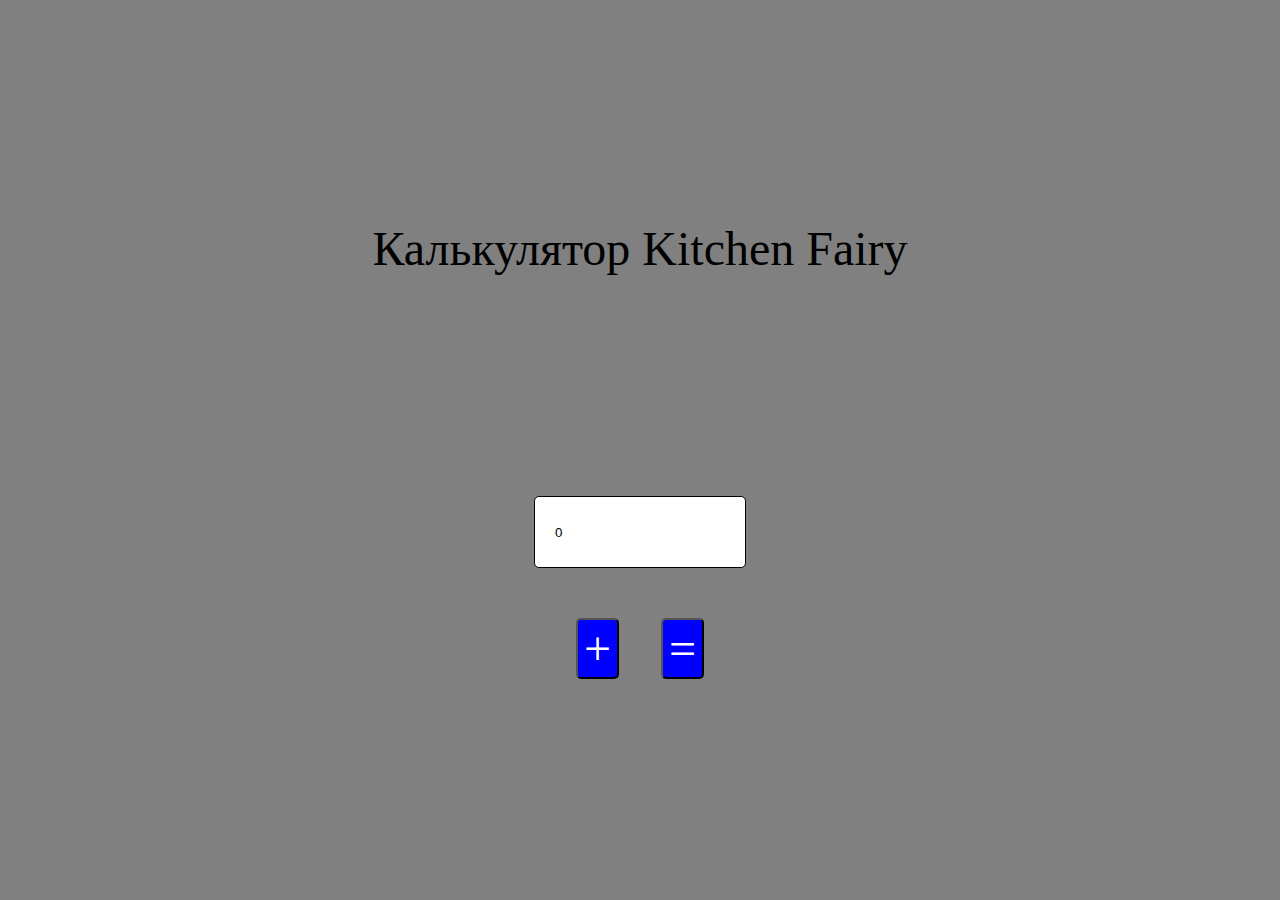
==== commit af7aabcc: "Добавила страничку с обликом калькулятора" ====
--- a/index.html
+++ b/index.html
@@ -7,7 +7,24 @@
     <meta name="viewport" content="width=device-width, initial-scale=1, user-scalable=no">
     <link rel="stylesheet" href="index.css"/>
     <title>Калькулятор</title>
+    <script src="index.js"></script>
 </head>
 <body>
+    <div id="background">
+        <div id="header">
+            Калькулятор Kitchen Fairy
+        </div>
+        <div id="calculator">
+            <input type="text" id="data" value="0"/>
+            <div id="buttons">
+                <button id="plus" class="calculator-button" onclick="plusAction()">
+                    +
+                </button>
+                <button id="run" class="calculator-button" onclick="performEvaluation()">
+                    =
+                </button>
+            </div>
+        </div>
+    </div>
 </body>
 </html>--- a/index.css
+++ b/index.css
@@ -1,3 +1,57 @@
 body {
     overflow-x: hidden;
+}
+
+div#background {
+    position: absolute;
+    left: 0;
+    top: 0;
+    display: flex;
+    flex-direction: column;
+    align-items: center;
+    justify-content: space-evenly;
+    width: 100vw;
+    height: 100vh;
+    background-color: grey;
+}
+
+div#header {
+    font-size: 48px;
+    font-family: Georgia;
+}
+
+div#calculator {
+    display: flex;
+    flex-direction: column;
+    justify-content: center;
+    align-items: center;
+}
+
+input#data {
+    width: 170px;
+    height: 50px;
+    border: 1px solid;
+    border-radius: 5px;
+    padding-left: 20px;
+    padding-right: 20px;
+    padding-top: 10px;
+    padding-bottom: 10px;
+}
+
+div#buttons {
+    margin-top: 50px;
+    display: flex;
+    flex-direction: row;
+    justify-content: space-evenly;
+    align-items: center;
+    width: 100%;
+}
+
+.calculator-button {
+    background-color: blue;
+    border-radius: 5px;
+    text-align: center;
+    font-size: 48px;
+    color: white;
+    font-family: Georgia;
 }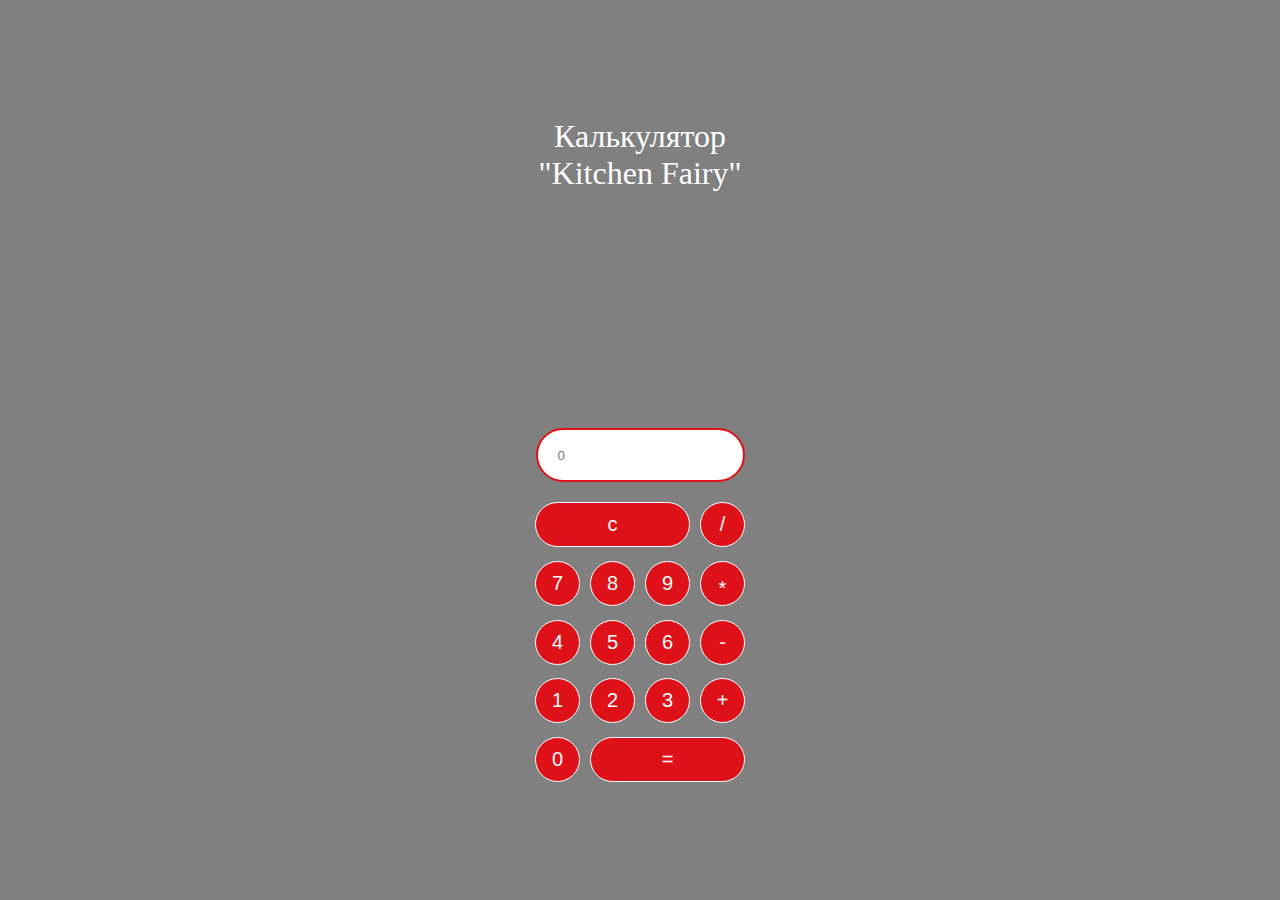
==== commit a072533a: "Калькулятор готов" ====
--- a/index.html
+++ b/index.html
@@ -11,18 +11,92 @@
 </head>
 <body>
     <div id="background">
-        <div id="header">
-            Калькулятор Kitchen Fairy
+        <div style="display:flex;flex-direction:column;">
+            <span class="header">Калькулятор</span>
+            <span class="header">"Kitchen Fairy"</span>
+        </div>
+        <div>
+            <span id="error" style="width: 210px; color: white; font-size: 20px; font-family: Georgia;"></span>
         </div>
         <div id="calculator">
-            <input type="text" id="data" value="0"/>
+            <input type="number" id="data" placeholder="0" disabled/>
+            <input type="hidden" id="store" />
+            <input type="hidden" id="operation" />
             <div id="buttons">
-                <button id="plus" class="calculator-button" onclick="plusAction()">
-                    +
-                </button>
-                <button id="run" class="calculator-button" onclick="performEvaluation()">
-                    =
-                </button>
+
+                <div id="row1" class="rows">
+                    <button id="delete" style="width: 155px;" class="calculator-button" onclick="deleteAction()">
+                        с
+                    </button>
+
+                    <button id="divide" class="calculator-button" onclick="divideAction()">
+                        /
+                    </button>
+                </div>
+
+                <div id="row2" class="rows">
+                    <button id="number7" class="calculator-button" onclick="numberAction(7)">
+                        7
+                    </button>
+
+                    <button id="number8" class="calculator-button" onclick="numberAction(8)">
+                        8
+                    </button>
+
+                    <button id="number9" class="calculator-button" onclick="numberAction(9)">
+                        9
+                    </button>
+
+                    <button id="multiply" style="line-height: 50px;" class="calculator-button" onclick="multiplyAction()">
+                        *
+                    </button>
+                </div>
+
+                <div id="row3" class="rows">
+                    <button id="number4" class="calculator-button" onclick="numberAction(4)">
+                        4
+                    </button>
+
+                    <button id="number5" class="calculator-button" onclick="numberAction(5)">
+                        5
+                    </button>
+
+                    <button id="number6" class="calculator-button" onclick="numberAction(6)">
+                        6
+                    </button>
+
+                    <button id="minus" class="calculator-button" onclick="minusAction()">
+                        -
+                    </button>
+                </div>
+
+                <div id="row4" class="rows">
+                    <button id="number1" class="calculator-button" onclick="numberAction(1)">
+                        1
+                    </button>
+
+                    <button id="number2" class="calculator-button" onclick="numberAction(2)">
+                        2
+                    </button>
+
+                    <button id="number3" class="calculator-button" onclick="numberAction(3)">
+                        3
+                    </button>
+
+                    <button id="plus" class="calculator-button" onclick="plusAction()">
+                        +
+                    </button>
+                </div>
+
+                <div id="row5" class="rows">
+                    <button id="number0" class="calculator-button" onclick="numberAction(0)">
+                        0
+                    </button>
+
+                    <button id="run" style="width: 155px;" class="calculator-button" onclick="performEvaluation()">
+                        =
+                    </button>
+                </div>
             </div>
         </div>
     </div>
--- a/index.css
+++ b/index.css
@@ -15,9 +15,11 @@
     background-color: grey;
 }
 
-div#header {
-    font-size: 48px;
+.header {
+    font-size: 32px;
     font-family: Georgia;
+    text-align: center;
+    color: white;
 }
 
 div#calculator {
@@ -28,30 +30,52 @@
 }
 
 input#data {
-    width: 170px;
-    height: 50px;
-    border: 1px solid;
-    border-radius: 5px;
+    width: 165px;
+    height: 30px;
+    border: 2px solid;
+    border-color: #de1118;
+    border-radius: 45px;
     padding-left: 20px;
     padding-right: 20px;
     padding-top: 10px;
     padding-bottom: 10px;
 }
 
+input#data:disabled {
+    background-color: white;
+    color: black;
+}
+
 div#buttons {
-    margin-top: 50px;
+    margin-top: 20px;
     display: flex;
-    flex-direction: row;
-    justify-content: space-evenly;
+    flex-direction: column;
+    justify-content: space-between;
     align-items: center;
-    width: 100%;
+    height: 280px;
 }
 
 .calculator-button {
-    background-color: blue;
-    border-radius: 5px;
+    background-color: #de1118;
     text-align: center;
-    font-size: 48px;
+    font-size: 20px;
     color: white;
-    font-family: Georgia;
+    width: 45px;
+    height: 45px;
+    border: none;
+    border: 1.5px solid white;
+    border-radius: 45px;
+}
+
+.calculator-button:hover {
+    background-color: white;
+    color: #de1118;
+}
+
+.rows {
+    display: flex;
+    flex-direction: row;
+    align-items: center;
+    width: 210px;
+    justify-content: space-between;
 }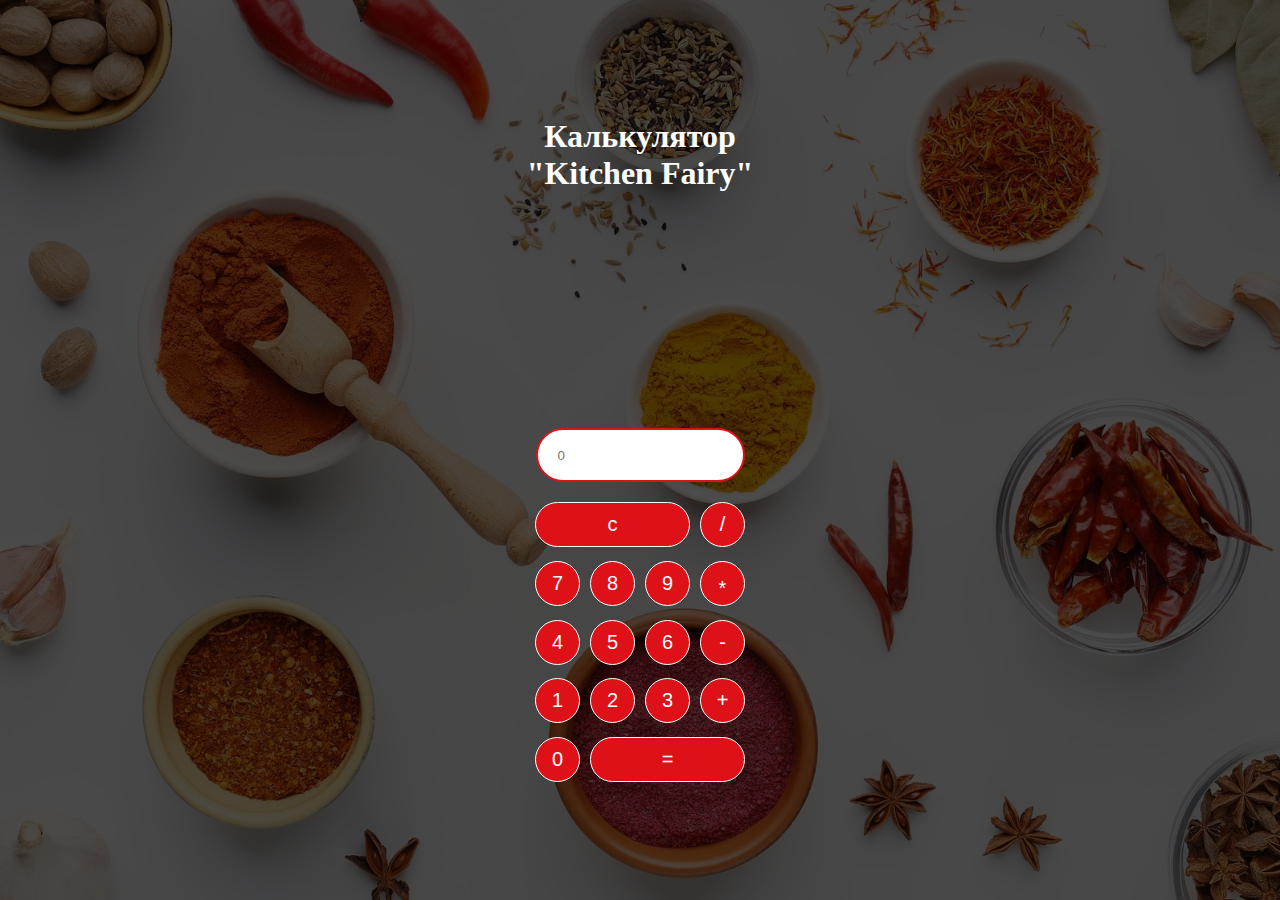
==== commit 97c378e3: "Калькулятор готов" ====
--- a/index.html
+++ b/index.html
@@ -11,9 +11,10 @@
 </head>
 <body>
     <div id="background">
+        <div class="filter_background"></div>
         <div style="display:flex;flex-direction:column;">
-            <span class="header">Калькулятор</span>
-            <span class="header">"Kitchen Fairy"</span>
+            <span class="header"><b>Калькулятор</b></span>
+            <span class="header"><b>"Kitchen Fairy"</b></span>
         </div>
         <div>
             <span id="error" style="width: 210px; color: white; font-size: 20px; font-family: Georgia;"></span>
--- a/index.css
+++ b/index.css
@@ -13,6 +13,21 @@
     width: 100vw;
     height: 100vh;
     background-color: grey;
+    background-image: url("О курсе.jpg");
+    background-size: cover;
+    background-attachment: fixed;
+    z-index: -2;
+}
+
+.filter_background {
+    width: 100vw;
+    height: 100vh;
+    position: absolute;
+    left: 0;
+    top: 0;
+    background-color: black;
+    opacity: 0.7;
+    z-index: -1;
 }
 
 .header {
@@ -70,6 +85,7 @@
 .calculator-button:hover {
     background-color: white;
     color: #de1118;
+    border-color: #de1118;
 }
 
 .rows {
